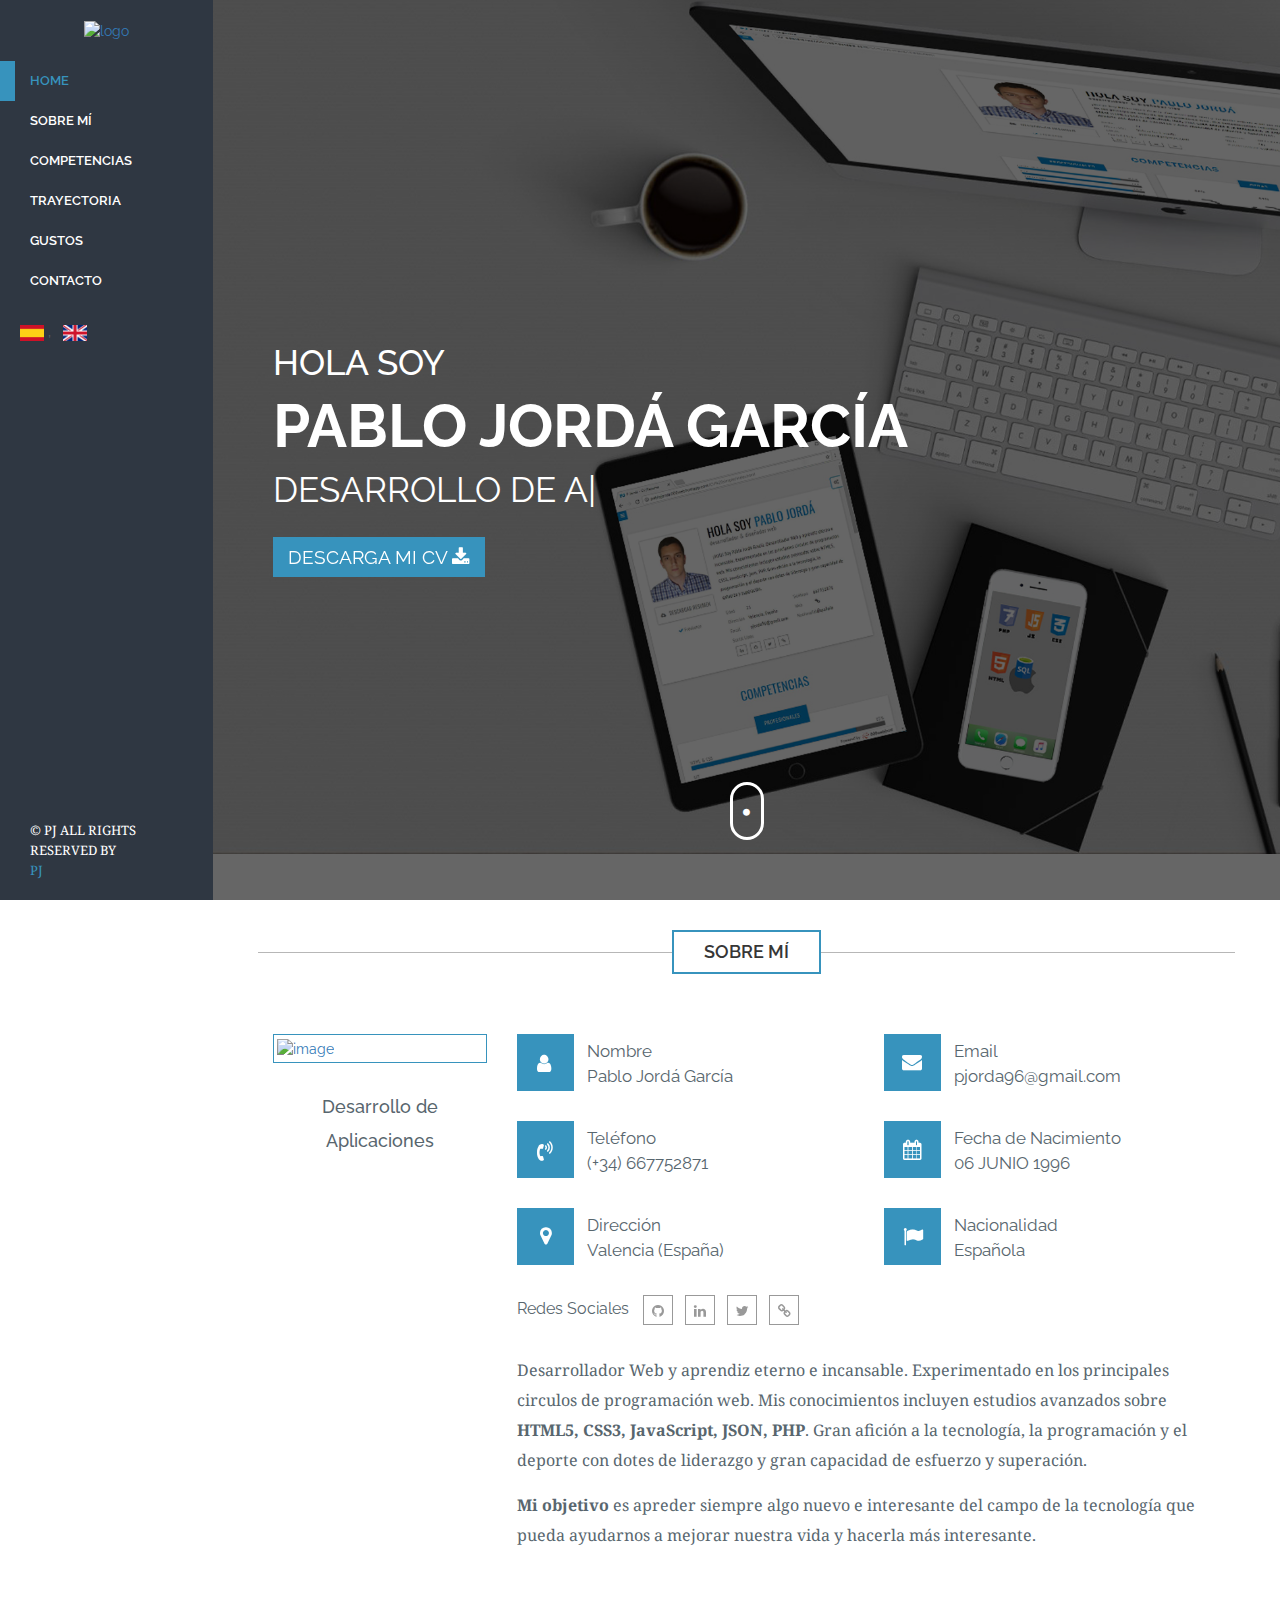
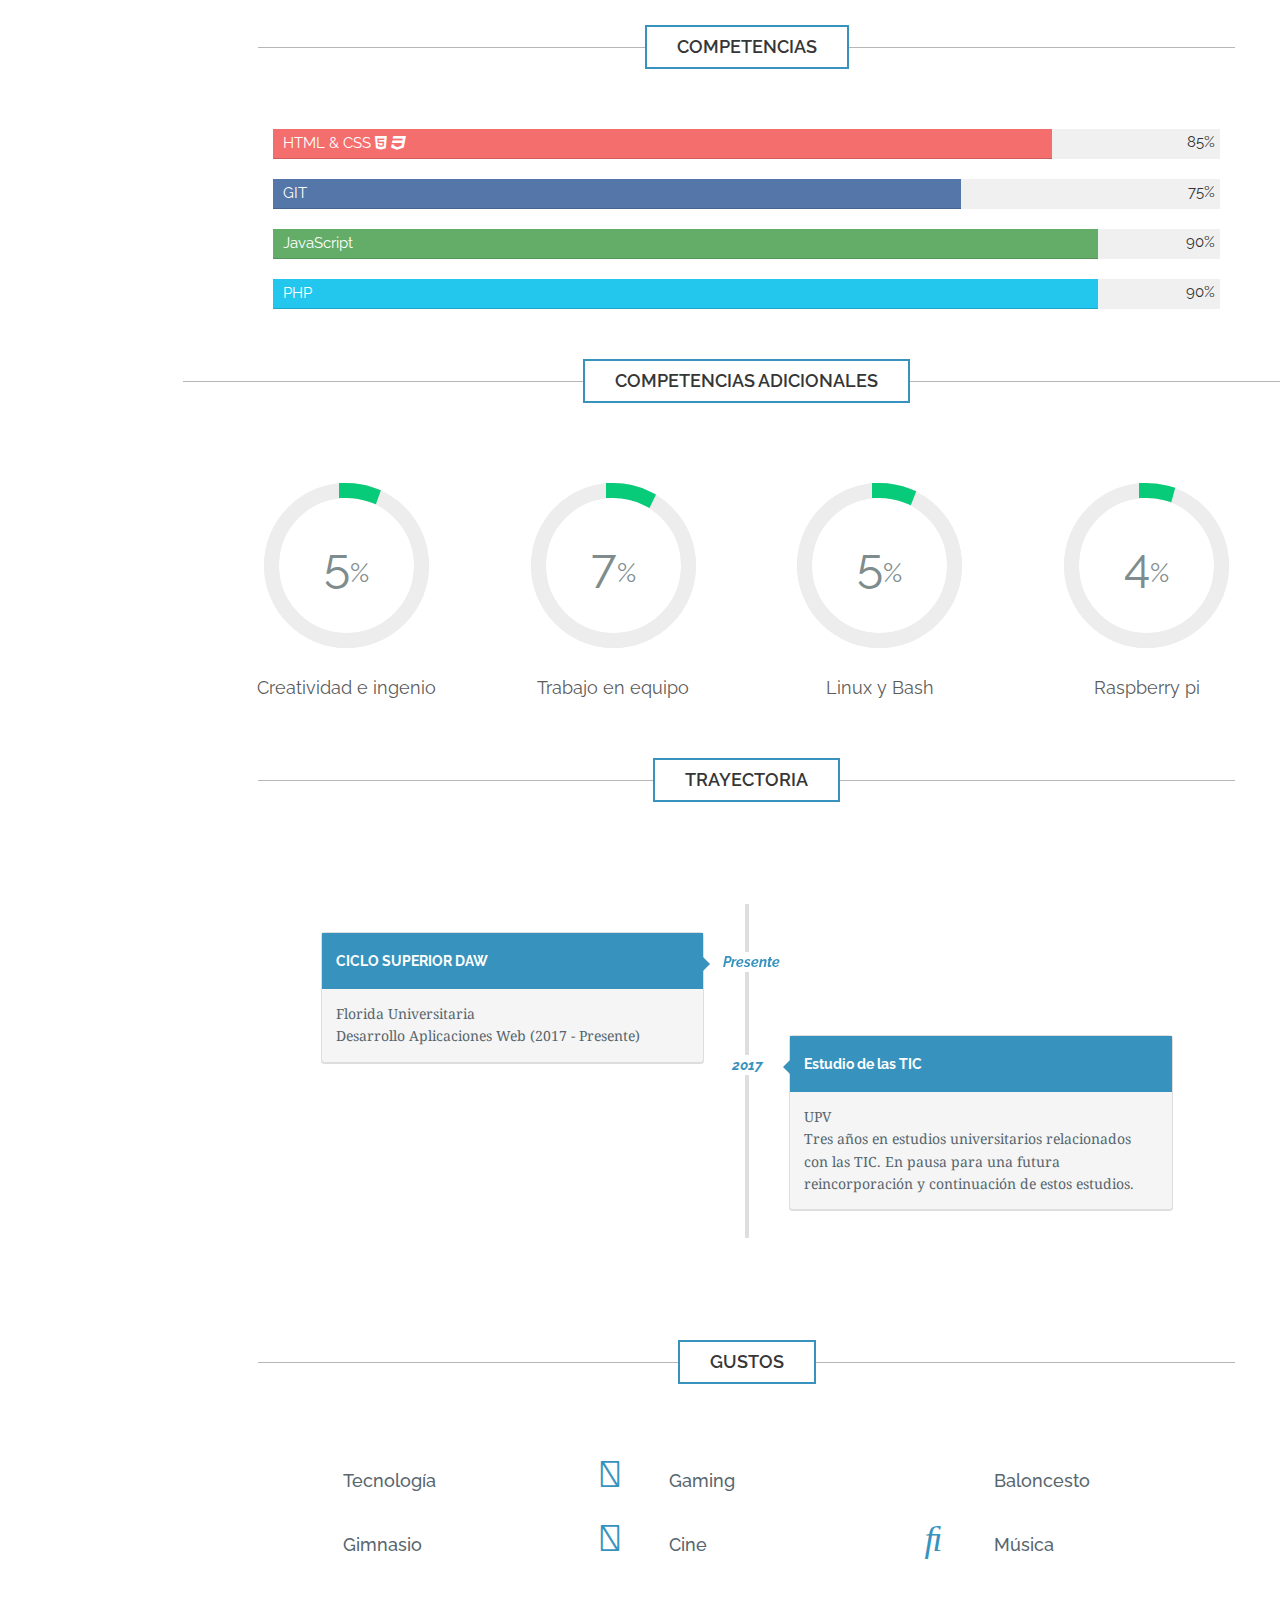
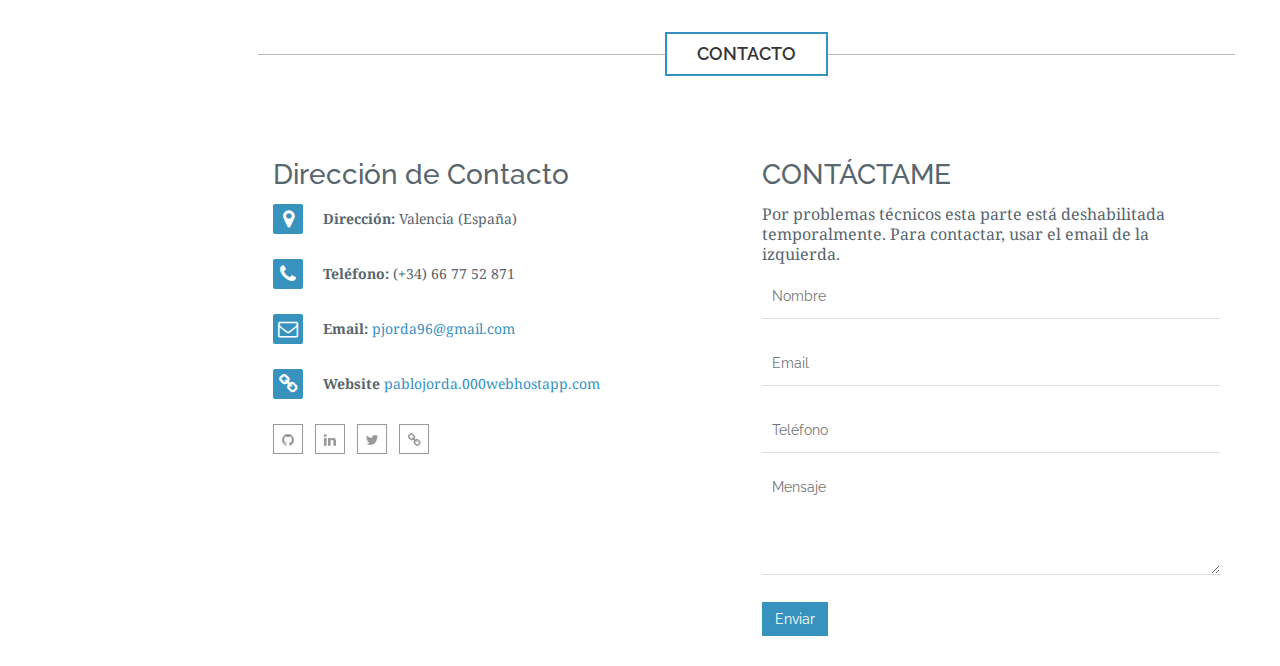
==== CV profesional/index.html @ ed701990 "terminado" ====
<!DOCTYPE html>
<html lang="es">
    <head>
        <meta charset="utf-8">
        <meta http-equiv="X-UA-Compatible" content="IE=edge">
        <meta name="viewport" content="width=device-width, initial-scale=1, maximum-scale=1">
        <link rel="icon" href="assets/images/favicon.png">

        <!-- SEO
          ================================================== -->
        <title>Pablo - Personal CV</title>
        <meta name="author" content="Pablo Jordá <pjorda96@gmail.com>" />
        <meta name="description" content="Curriculum Vitae de Pablo Jordá García, estudiante de Desarrollo de Aplicaciones Web y Multiplataforma en la Universidad Florida e Ingeniería Informática de la UPV.">

        <!-- CSS Files
          ================================================== -->
        <link href="assets/css/bootstrap.min.css" rel="stylesheet">
        <link href="assets/css/font-awesome.min.css" rel="stylesheet">
        <link href="assets/css/animate.css" rel="stylesheet">
        <link href="assets/css/owl.carousel.css" rel="stylesheet">
        <link href="assets/css/fancybox/jquery.fancybox.css" rel="stylesheet">
        <link href="assets/css/style.css" rel="stylesheet">
        <link href="assets/css/responsive.css" rel="stylesheet">
        <link rel="stylesheet" href="assets/css/colors/main.css" id="colors">
        <link rel="stylesheet" href="https://use.fontawesome.com/releases/v5.0.9/css/all.css" integrity="sha384-5SOiIsAziJl6AWe0HWRKTXlfcSHKmYV4RBF18PPJ173Kzn7jzMyFuTtk8JA7QQG1" crossorigin="anonymous">

    </head>

    <body>
        <div class="responsive-menu"><a href="index.html"> <b>PABLO</b></a> <a id="menu-icon" class="but" href="#"><span class="ti-menu"><img src="assets/images/menu.png" alt="image"></span> </a></div>

        <div class="container-fluid">
            <div class="row">
                <!-- START LEFT SIDE -->
                <div class="col-sm-3 col-md-2 sidebar">
                    <div class="logo">
                        <a href="index.html"><img src="assets/images/icono.png" alt="logo"></a>
                    </div>
                    <ul class="nav nav-sidebar" id="navbar">
                        <li class="active"><a href="#home" class="page-scroll">Home <span class="sr-only">(current)</span></a></li>
                        <li><a href="#sobre mí" class="page-scroll">Sobre Mí</a></li>
                        <li><a href="#competencias" class="page-scroll">Competencias</a></li>
                        <li><a href="#trayectoria" class="page-scroll">Trayectoria</a></li>
                        <li><a href="#gustos" class="page-scroll">Gustos</a></li>
                        <!--<li><a href="#portfolio" class="page-scroll">Portfolio</a></li>-->
                        <!--<li><a href="#blog" class="page-scroll">Blog</a></li>-->
                        <!--<li><a href="#referencias" class="page-scroll">Referencias</a></li>-->
                        <li><a href="#contacto" class="page-scroll">Contacto</a></li>
                    </ul>
                    <div class="languages">
                      <a href="" class="page-scroll"><img src="assets/images/languajes/spain.png" alt="Español" height="16" width="24"></a>&nbsp, &nbsp;
                      <a href="error.html" class="page-scroll"><img src="assets/images/languajes/uk.png" alt="English" height="16" width="24">
                      <!--<a href="indexEnglish.html" class="page-scroll"><img src="assets/images/languajes/uk.png" alt="English" height="16" width="24">--></a>
                    </div>
                    <div class="copyright">
                        <p>
                            © PJ ALL RIGHTS RESERVED BY <br/>
                            <a href="pablojorda.000000webhostapp.com/">PJ</a>
                        </p>
                    </div>

                </div>
                <!-- END LEFT SIDE -->

                <!-- START CONTENT  -->
                <div class="col-sm-9 col-sm-offset-3 col-md-10 col-md-offset-2 main scroll-page">

                    <!-- START HOME SECTION-->
                    <section id="home" class="home" style="background: url('assets/images/wbg1921.jpg');">
                        <div class="home-overlay"></div>
                        <div class="home-content" id="scroll-down">
                            <div class="home-intro">
                                <h2>HOLA SOY</h2>
                                <h1>PABLO JORDÁ GARCÍA</h1>
                                <div class="type-wrap">
                                    <div id="typed-strings">
                                        <span>DESARROLLO DE APLICACIONES</span>
                                        <span>WEB</span>
                                        <span>MULTIPLATAFORMA</span>
                                        <span>BASES DE DATOS</span>
                                    </div>
                                    <span id="typed" style="white-space:pre;"></span>
                                </div>
                                <a href="../CV.pdf" class="download-link hvr-shutter-out-horizontal" onclick="Materialize.toast('Resume Download Successfully', 4000, 'rounded')" data-position="left" data-delay="50" href="../CV.pdf" target="_blank">DESCARGA MI CV <i class="fa fa-download"></i></a>
                            </div>
                            <a class="scroll-down page-scroll" title="Scroll Down" href="#about"><i class="fa fa-circle" aria-hidden="true"></i></a>
                        </div>
                    </section>
                    <!-- START HOME SECTION-->


                    <!-- START ABOUT SECTION-->
                    <section id="about" class="section wow fadeInUpBig">
                        <div class="container-section">
                            <div class="row">
                                <div class="section-title">
                                    <h4>SOBRE MÍ</h4>
                                </div>
                            </div>
                            <div class="row">
                                <div class="col-sm-3 profile-pic">
                                    <a class="profile-img" href="index.html"><img src="assets/images/pablo.jpg" alt="image"></a>
                                    <h3 class="info-position">Desarrollo de Aplicaciones</h3>
                                </div>
                                <div class="col-sm-9">
                                    <div class="about-info row">
                                        <div class="col-sm-6 info-block wow fadeInRight">
                                            <div class="info-icon hvr-trim"> <i class="fa fa-user" aria-hidden="true"></i></div>
                                            <div class="info-text">
                                                <span>Nombre</span>
                                                Pablo Jordá García
                                            </div>
                                        </div>

                                        <div class="col-sm-6 info-block wow fadeInRight">
                                            <div class="info-icon hvr-trim"> <i class="fa fa-envelope" aria-hidden="true"></i></div>
                                            <div class="info-text">
                                                <span>Email</span>
                                                pjorda96@gmail.com
                                            </div>
                                        </div>

                                        <div class="col-sm-6 info-block wow fadeInRight">
                                            <div class="info-icon hvr-trim"><i class="fa fa-volume-control-phone" aria-hidden="true"></i></div>
                                            <div class="info-text">
                                                <span>Teléfono</span>
                                                (+34) 667752871
                                            </div>
                                        </div>

                                        <div class="col-sm-6 info-block wow fadeInRight">
                                            <div class="info-icon hvr-trim"> <i class="fa fa-calendar" aria-hidden="true"></i></div>
                                            <div class="info-text">
                                                <span>Fecha de Nacimiento</span>
                                                06 JUNIO 1996
                                            </div>
                                        </div>

                                        <div class="col-sm-6 info-block wow fadeInRight">
                                            <div class="info-icon hvr-trim"><i class="fa fa-map-marker" aria-hidden="true"></i> </div>
                                            <div class="info-text">
                                                <span>Dirección</span>
                                                Valencia (España)
                                            </div>
                                        </div>

                                        <div class="col-sm-6 info-block wow fadeInRight">
                                            <div class="info-icon hvr-trim"> <i class="fa fa-flag" aria-hidden="true"></i></div>
                                            <div class="info-text">
                                                <span>Nacionalidad</span>
                                                Española
                                            </div>
                                        </div>

                                        <div class="col-sm-12 social-profiles">
                                            <span>Redes Sociales </span>
                                            <a class="hvr-pulse-grow facebook" href="https://github.com/Pjorda96" title="Github" target="_blank"><i class="fa fa-github" aria-hidden="true" target="_blank"></i></i></a>
                                            <a class="hvr-pulse-grow linkedin" href="https://www.linkedin.com/in/pablo-jordá-garcía-7a9a0115b" title="Linkedin" target="_blank"><i class="fa fa-linkedin" aria-hidden="true" target="_blank"></i></a>
                                            <a class="hvr-pulse-grow twitter" href="https://twitter.com/pjorda96" title="Twitter" target="_blank"><i class="fa fa-twitter" aria-hidden="true" target="_blank"></i></a>
                                            <a class="hvr-pulse-grow twitter" href="http://pablojorda.000webhostapp.com" title="Web" target="_blank"><i class="fa fa-link" aria-hidden="true" target="_blank"></i></a>
                                        </div>

                                        <div class="col-sm-12 about-content">
                                            <p>
                                              Desarrollador Web y aprendiz eterno e incansable.
                                              Experimentado en los principales circulos de programación web.
                                              Mis conocimientos incluyen estudios avanzados sobre <b>HTML5, CSS3, JavaScript, JSON,
                                              PHP</b>. Gran afición a la tecnología, la programación y el deporte con dotes de liderazgo
                                              y gran capacidad de esfuerzo y superación.
                                            </p>
                                            <p>
                                                <b> Mi objetivo</b> es apreder siempre algo nuevo e interesante del campo de la tecnología
                                                que pueda ayudarnos a mejorar nuestra vida y hacerla más interesante.
                                            </p>

                                        </div>
                                    </div>
                                </div>
                            </div>

                        </div>
                    </section>
                    <!-- END ABOUT SECTION-->


                    <!-- START SKILLS SECTION-->
                    <section id="competencias" class="section wow fadeInUp">
                        <div class="container-section">
                            <div class="row">
                                <div class="section-title">
                                    <h4>Competencias</h4>
                                </div>
                            </div>

                            <div class="row">
                                <div class="col-sm-12 skill">

                                    <div class="progress">
                                        <div class="lead"> HTML &amp; CSS <i class="fa fa-html5" aria-hidden="true"></i>&nbsp;<i class="fa fa-css3" aria-hidden="true"></i></div>
                                        <div class="progress-bar wow fadeInLeft" data-progress="85%" style="width: 85%;" data-wow-duration="1.5s" data-wow-delay="1.2s"> <span>85%</span></div>
                                    </div>
                                    <div class="progress">
                                        <div class="lead"> GIT <i class="fas fa-code-branch" aria-hidden="true"></i></div>
                                        <div class="progress-bar wow fadeInLeft" data-progress="75%" style="width: 75%;" data-wow-duration="1.5s" data-wow-delay="1.2s"> <span>75%</span></div>
                                    </div>
                                    <div class="progress">
                                        <div class="lead"> JavaScript <i class="fab fa-js" aria-hidden="true"></i></div>
                                        <div class="progress-bar wow fadeInLeft" data-progress="90%" style="width: 90%;" data-wow-duration="1.5s" data-wow-delay="1.2s"><span>90%</span> </div>
                                    </div>
                                    <div class="progress">
                                        <div class="lead"> PHP <i class="fab fa-php" aria-hidden="true"></i></div>
                                        <div class="progress-bar wow fadeInLeft" data-progress="90%" style="width: 90%;" data-wow-duration="1.5s" data-wow-delay="1.2s"><span>90%</span> </div>
                                    </div>
                                </div>

                                <!--<div class="col-sm-6 skill">
                                    <h2>Alemán</h2>

                                    <div class="progress">
                                        <div class="lead"> Comprensión </div>
                                        <div class="progress-bar wow fadeInLeft" data-progress="50%" style="width: 50%;" data-wow-duration="1.5s" data-wow-delay="1.2s"> <span>B1</span></div>
                                    </div>
                                    <div class="progress">
                                        <div class="lead"> Destreza Oral </div>
                                        <div class="progress-bar wow fadeInLeft" data-progress="50%" style="width: 50%;" data-wow-duration="1.5s" data-wow-delay="1.2s"> <span>B1</span></div>
                                    </div>
                                    <div class="progress">
                                        <div class="lead"> Expresión Escrita </div>
                                        <div class="progress-bar wow fadeInLeft" data-progress="50%" style="width: 50%;" data-wow-duration="1.5s" data-wow-delay="1.2s"><span>B1</span> </div>
                                    </div>
                                    <!--<div class="progress">
                                        <div class="lead"> <i class="fa fa-server" aria-hidden="true"></i> Server Administration </div>
                                        <div class="progress-bar wow fadeInLeft" data-progress="50%" style="width: 50%;" data-wow-duration="1.5s" data-wow-delay="1.2s"><span>B1</span> </div>
                                    </div>-->
                                </div>
                            </div>

                            <div class="row skill-language">

                              <div class="row">
                                  <div class="section-title">
                                      <h4>COMPETENCIAS ADICIONALES</h4>
                                  </div>
                              </div>

                              <div class="col-sm-12">
                                  <div class="skills wow fadeInUp">
                                      <div class="col-md-3">
                                          <div class="percentage easyPieChart" data-percent="80" data-delay="100"><span>80</span>%<canvas width="165" height="165"></canvas></div>
                                          <small>Creatividad e ingenio</small>
                                      </div>
                                      <div class="col-md-3">
                                          <div class="percentage easyPieChart" data-percent="85"><span>85</span>%<canvas width="165" height="165"></canvas></div>
                                          <small>Trabajo en equipo</small>
                                      </div>
                                      <div class="col-md-3">
                                          <div class="percentage easyPieChart" data-percent="70"><span>70</span>%<canvas width="165" height="165"></canvas></div>
                                          <small>Linux y Bash</small>
                                      </div>
                                      <div class="col-md-3">
                                          <div class="percentage easyPieChart" data-percent="50"><span>50</span>%<canvas width="165" height="165"></canvas></div>
                                          <small>Raspberry pi</small>
                                      </div>
                                  </div>
                              </div>
                        </div>
                    </section>
                    <!-- END SKILLS SECTION-->


                    <!-- START RESUMES SECTION-->
                    <section id="trayectoria" class="section wow fadeInUp">
                        <div class="container-section">
                            <div class="row">
                                <div class="section-title">
                                    <h4>TRAYECTORIA</h4>
                                </div>
                            </div>
                            <div class="resume-section education">
                                <div class="timeline-container">
                                    <!--<div class="timeline-block wow fadeInLeft">
                                        <div class="timeline-img" data-anim-effect="zoomIn">
                                            <i>2020</i>
                                        </div>

                                        <div class="timeline-content" data-anim-effect="fadeInLeft">
                                            <h2> CICLO SUPERIOR DAM</h2>
                                            <p>Florida Universitaria</br> Desarrollo Aplicaciones Multiplataforma (2019 - 2020)</p>
                                        </div>
                                    </div>-->

                                    <!--<div class="timeline-block wow fadeInLeft">
                                        <div class="timeline-img" data-anim-effect="zoomIn">
                                            <i>2019</i>
                                        </div>

                                        <div class="timeline-content" data-anim-effect="fadeInLeft">
                                            <h2> CICLO SUPERIOR DAW</h2>
                                            <p>Florida Universitaria</br> Desarrollo Aplicaciones Web (2017 - 2019)</p>
                                        </div>
                                    </div>-->

                                    <div class="timeline-block wow fadeInLeft">
                                        <div class="timeline-img" data-anim-effect="zoomIn">
                                            <i>Presente</i>
                                        </div>

                                        <div class="timeline-content" data-anim-effect="fadeInLeft">
                                            <h2> CICLO SUPERIOR DAW</h2>
                                            <p>Florida Universitaria</br> Desarrollo Aplicaciones Web (2017 - Presente)</p>
                                        </div>
                                    </div>

                                    <div class="timeline-block wow fadeInLeft">
                                        <div class="timeline-img" data-anim-effect="zoomIn" data-anim-delay="200">
                                            <i>2017</i>
                                        </div>

                                        <div class="timeline-content" data-anim-effect="fadeInLeft" data-anim-delay="200">
                                            <h2>Estudio de las TIC</h2>
                                            <p>UPV</br> Tres años en estudios universitarios relacionados con las TIC. En pausa para una futura reincorporación y continuación de estos estudios.</p>
                                        </div>
                                    </div>
                                </div>
                            </div>
                        </div>
                    </section>
                    <!-- END RESUMES SECTION-->

                    <!-- START GUSTOS SECTION-->
                    <section id="gustos" class="section wow fadeInUp">
                        <div class="container-section">
                            <div class="row">
                                <div class="section-title">
                                    <h4>GUSTOS</h4>
                                </div>
                            </div>
                            <div class="row">
                                <div class="col-md-4 col-sm-4 wow flipInX" data-delay="100">
                                    <div class="service-box">
                                        <div><span class="service-icon pull-left"><i class="fas fa-microchip"></i></span></div>
                                        <div class="service-box-content">
                                            <h3>Tecnología</h3>
                                        </div>
                                    </div>
                                </div><!--/ End first service -->
                                <div class="col-md-4 col-sm-4 wow flipInY" data-delay="100">
                                    <div class="service-box">
                                        <div><span class="service-icon pull-left"><i class="fas fa-gamepad"></i></span></div>
                                        <div class="service-box-content">
                                            <h3>Gaming</h3>
                                        </div>
                                    </div>
                                </div><!--/ End 2nd service -->
                                <div class="col-md-4 col-sm-4 wow flipInX" data-delay="100">
                                    <div class="service-box">
                                        <div><span class="service-icon pull-left"><i class="fas fa-basketball-ball"></i></span></div>
                                        <div class="service-box-content">
                                            <h3>Baloncesto</h3>
                                        </div>
                                    </div>
                                </div><!--/ End 3rd service -->
                            </div><!--/ service box row end -->


                            <div class="row">
                              <div class="col-md-4 col-sm-4 wow flipInX" data-delay="100">
                                  <div class="service-box">
                                      <div><span class="service-icon pull-left"><i class="fas fa-basketball-ball"></i></span></div>
                                      <div class="service-box-content">
                                          <h3>Gimnasio</h3>
                                      </div>
                                  </div>
                              </div><!--/ End first service -->
                              <div class="col-md-4 col-sm-4 wow flipInY" data-delay="100">
                                  <div class="service-box">
                                      <div><span class="service-icon pull-left"><i class="fas fa-film"></i></span></div>
                                      <div class="service-box-content">
                                          <h3>Cine</h3>
                                      </div>
                                  </div>
                              </div><!--/ End 2nd service -->
                              <div class="col-md-4 col-sm-4 wow flipInX" data-delay="100">
                                  <div class="service-box">
                                      <div><span class="service-icon pull-left"><i class="fas fa-music"></i></span></div>
                                      <div class="service-box-content">
                                          <h3>Música</h3>
                                      </div>
                                  </div>
                              </div><!--/ End 3rd service -->
                            </div><!--/ service box row end -->
                        </div>
                    </section>
                    <!-- END RESUMES SECTION-->


                    <!-- START PORTFOLIO SECTION-->
                    <!-- PROXIMAMENTE
                    <section id="portfolio" class="section wow fadeInUp">
                        <div class="container-section">
                            <div class="row">
                                <div class="section-title">
                                    <h4>Portfolio</h4>
                                </div>
                            </div>
                            <div class="toolbar mb2 mt2">
                                <button class="btn fil-cat" data-rel="all">All</button>
                                <button class="btn fil-cat" data-rel="web">Websites</button>
                                <button class="btn fil-cat" data-rel="flyers">Flyers</button>
                                <button class="btn fil-cat" data-rel="bcards">Business Cards</button>
                            </div>

                            <div style="clear:both;"></div>
                            <div id="portfolio-page">
                                <div class="tile scale-anm web all">
                                    <a href="single-portfolio.html"> <img src="assets/images/portfolio/1.jpg" alt="image" /></a>
                                </div>
                                <div class="tile scale-anm bcards all">
                                    <a href="single-portfolio.html"> <img src="assets/images/portfolio/2.jpg" alt="image" /></a>
                                </div>
                                <div class="tile scale-anm web all">
                                    <a href="single-portfolio.html"> <img src="assets/images/portfolio/3.jpg" alt="image" /></a>
                                </div>
                                <div class="tile scale-anm web all">
                                    <a href="single-portfolio.html"> <img src="assets/images/portfolio/4.jpg" alt="image" /></a>
                                </div>
                                <div class="tile scale-anm flyers all">
                                    <a href="single-portfolio.html"> <img src="assets/images/portfolio/5.jpg" alt="image" /></a>
                                </div>
                                <div class="tile scale-anm bcards all">
                                    <a href="single-portfolio.html"> <img src="assets/images/portfolio/6.jpg" alt="image" /></a>
                                </div>
                                <div class="tile scale-anm flyers all">
                                    <a href="single-portfolio.html"> <img src="assets/images/portfolio/7.jpg" alt="image" /></a>
                                </div>
                                <div class="tile scale-anm flyers all">
                                    <a href="single-portfolio.html"> <img src="assets/images/portfolio/8.jpg" alt="image" /></a>
                                </div>
                                <div class="tile scale-anm web all">
                                    <a href="single-portfolio.html"> <img src="assets/images/portfolio/9.jpg" alt="image" /></a>
                                </div>
                                <div class="tile scale-anm flyers all">
                                    <a href="single-portfolio.html"> <img src="assets/images/portfolio/10.jpg" alt="image" /></a>
                                </div>
                                <div class="tile scale-anm web all">
                                    <a href="single-portfolio.html"> <img src="assets/images/portfolio/11.jpg" alt="image" /></a>
                                </div>
                                <div class="tile scale-anm bcards all">
                                    <a href="single-portfolio.html"> <img src="assets/images/portfolio/12.jpg" alt="image" /></a>
                                </div>
                                <div class="tile scale-anm web all">
                                    <a href="single-portfolio.html"> <img src="assets/images/portfolio/13.jpg" alt="image" /></a>
                                </div>
                                <div class="tile scale-anm bcards all">
                                    <a href="single-portfolio.html"> <img src="assets/images/portfolio/14.jpg" alt="image" /></a>
                                </div>
                                <div class="tile scale-anm web all">
                                    <a href="single-portfolio.html"> <img src="assets/images/portfolio/15.jpg" alt="image" /></a>
                                </div>
                                <div class="tile scale-anm web all">
                                    <a href="single-portfolio.html"> <img src="assets/images/portfolio/16.jpg" alt="image" /></a>
                                </div>
                                <div class="tile scale-anm bcards all">
                                    <a href="single-portfolio.html"> <img src="assets/images/portfolio/17.jpg" alt="image" /></a>
                                </div>
                            </div>

                            <div style="clear:both;"></div>
                        </div>
                    </section>
                    <!-- END PORTFOLIO SECTION--
                    -->

                    <!-- START BLOG SECTION-->
                    <!-- PROXIMAMENTE
                    <section id="blog" class="section wow fadeInUp">
                        <div class="container-section">
                            <div class="row">
                                <div class="section-title">
                                    <h4>Latest From Blog </h4>
                                    <p class="desc-title">All Articles <a href="blog.html">Here</a></p>
                                </div>
                            </div>
                            <div class="row">
                                <div class="latest-blog">
                                    <!-- single-latest-blog start --
                                    <div class="col-lg-4 col-md-6 col-sm-12">
                                        <div class="home-post">
                                            <div class="post-img">
                                                <a href="single-post.html"><img src="assets/images/blog/1.jpg" alt="image"></a>
                                            </div>
                                            <div class="post-content">
                                                <a class="post-title" href="single-post.html">Blog image post layout</a>
                                                <p>
                                                    Donec vitae hendrerit arcu, sit amet faucibus nisl. Cras pretium arcu ex. Aenean posuere libero eu augue condimentum rhoncus. Praesent                                        <br>
                                                </p>
                                            </div>
                                            <div class="post-footer single-post">
                                                <a href="#"><i class="fa fa-user" aria-hidden="true"></i> Marwa</a>
                                                <a href="#"><i class="fa fa-tags" aria-hidden="true"></i> Web Deign </a>
                                                <a href="#"><i class="fa fa-comments-o" aria-hidden="true"></i> 14</a>
                                            </div>
                                        </div>
                                    </div>
                                    <!-- single-latest-blog end --
                                    <!-- single-latest-blog start --
                                    <div class="col-lg-4 col-md-6 col-sm-12">
                                        <div class="home-post">
                                            <div class="post-img">
                                                <a href="single-post.html"><img src="assets/images/blog/2.jpg" alt="image"></a>
                                            </div>
                                            <div class="post-content">
                                                <a class="post-title" href="single-post.html">Blog image post layout</a>
                                                <p>
                                                    Donec vitae hendrerit arcu, sit amet faucibus nisl. Cras pretium arcu ex. Aenean posuere libero eu augue condimentum rhoncus. Praesent                                        <br>
                                                </p>
                                            </div>
                                            <div class="post-footer single-post">
                                                <a href="#"><i class="fa fa-user" aria-hidden="true"></i> Marwa</a>
                                                <a href="#"><i class="fa fa-tags" aria-hidden="true"></i> Web Deign </a>
                                                <a href="#"><i class="fa fa-comments-o" aria-hidden="true"></i> 14</a>
                                            </div>
                                        </div>
                                    </div>
                                    <!-- single-latest-blog end --
                                    <!-- single-latest-blog start --
                                    <div class="col-lg-4 col-md-6 col-sm-12">
                                        <div class="home-post">
                                            <div class="post-img">
                                                <a href="single-post.html"><img src="assets/images/blog/3.jpg" alt="image"></a>
                                            </div>
                                            <div class="post-content">
                                                <a class="post-title" href="single-post.html">Blog image post layout</a>
                                                <p>
                                                    Donec vitae hendrerit arcu, sit amet faucibus nisl. Cras pretium arcu ex. Aenean posuere libero eu augue condimentum rhoncus. Praesent                                        <br>
                                                </p>
                                            </div>
                                            <div class="post-footer single-post">
                                                <a href="#"><i class="fa fa-user" aria-hidden="true"></i> Marwa</a>
                                                <a href="#"><i class="fa fa-tags" aria-hidden="true"></i> Web Deign </a>
                                                <a href="#"><i class="fa fa-comments-o" aria-hidden="true"></i> 14</a>
                                            </div>
                                        </div>
                                    </div>
                                    <!-- single-latest-blog end --

                                </div>
                            </div>
                        </div>
                    </section>
                    <!-- END BLOG SECTION--
                    -->

                    <!-- START Testimonials SECTION-->
                    <!-- PROXIMAMENTE
                    <section id="referencias" class="section wow fadeInUp">
                        <div class="container-section">
                            <div class="row">
                                <div class="section-title">
                                    <h4>REFERENCIAS </h4>
                                </div>
                            </div>

                            <div class="row">
                                <div class="col-md-4 col-sm-6 wow fadeInUp">
                                    <div class="testo">
                                        <img src="assets/images/clients/1.png" alt="someone">
                                        <h4>Johne Smith</h4>
                                        <h5>CEO / Google Inc.</h5>
                                        <p>Are you considering buying a compatible inkjet cartridge for your printer? There are many reputed companies like Canon, others may experience gambling as an addictive.</p>

                                    </div>
                                </div>
                                <div class="col-md-4 col-sm-6 wow fadeInUp">
                                    <div class="testo">
                                        <img src="assets/images/clients/2.png" alt="someone">
                                        <h4>Salrah Albert</h4>
                                        <h5>CEO / Maronia Inc.</h5>
                                        <p>Sports betting While most people enjoy casino gambling, lottery and bingo playing for the fun and excitement it provides, others may experience gambling as an addictive.</p>

                                    </div>
                                </div>
                                <div class="col-md-4 col-sm-6 wow fadeInUp">
                                    <div class="testo">
                                        <img src="assets/images/clients/3.png" alt="someone">
                                        <h4>Weil Smith</h4>
                                        <h5>CEO / Moraco Inc.</h5>
                                        <p>She is a great and hardworking guy. I am so proud of i have him as my assistant. He helped me so much. Also i am so proud of i have him as my assistant, she helped me so much.</p>

                                    </div>
                                </div>
                                <div class="col-md-4 col-sm-6 wow fadeInUp">
                                    <div class="testo">
                                        <img src="assets/images/clients/4.png" alt="someone">
                                        <h4>Weil Smith</h4>
                                        <h5>CEO / Moraco Inc.</h5>
                                        <p>Could choose a main reason for rating so i just blindly picked Flexibility.This tool is amazing and worth 10 times what he asks for it. My business is running largely due to this great tool so much.</p>

                                    </div>
                                </div>
                                <div class="col-md-4 col-sm-6 wow fadeInUp">
                                    <div class="testo">
                                        <img src="assets/images/clients/5.png" alt="someone">
                                        <h4>Melody Jones</h4>
                                        <h5>CEO / Freeancer</h5>
                                        <p>was a great co-worker and a friend. I would't be where i am without his support, Best Support ever, Totally recommending buying the script, she helped me so much we thank you very.</p>

                                    </div>
                                </div>
                                <div class="col-md-4 col-sm-6 wow fadeInUp">
                                    <div class="testo">
                                        <img src="assets/images/clients/2.png" alt="someone">
                                        <h4>Mark Zukerberg</h4>
                                        <h5>CEO / Facebook Inc.</h5>
                                        <p>Are you considering buying a compatible inkjet cartridge for your printer? There are many reputed companies like Canon, others may experience gambling as an addictive Thanks and keep up the great.</p>

                                    </div>
                                </div>
                            </div>
                        </div>
                    </section>
                    <!-- END Testimonials SECTION--
                    -->
                    <!-- START CONTACT SECTION-->
                    <section id="contacto" class="section wow fadeInUp">
                        <div class="container-section">
                            <div class="row">
                                <div class="section-title">
                                    <h4>CONTACTO </h4>
                                </div>
                            </div>
                            <div class="row">
                                <div class="col-lg-6 col-md-6 col-sm-12">
                                    <h2>Dirección de Contacto</h2>
                                    <div class="contact-block wow fadeInLeft">
                                        <i class="fa fa-map-marker" aria-hidden="true"></i>
                                        <p><b>Dirección: </b> Valencia (España) </p>
                                    </div>
                                    <div class="contact-block wow fadeInLeft">
                                        <i class="fa fa-phone" aria-hidden="true"></i>
                                        <p><b>Teléfono: </b> (+34) 66 77 52 871</p>
                                    </div>
                                    <div class="contact-block wow fadeInLeft">
                                        <i class="fa fa-envelope-o" aria-hidden="true"></i>
                                        <p><b>Email: </b> <a href="mailto: pjorda96@gmail.com">pjorda96@gmail.com</a></p>
                                    </div>
                                    <div class="contact-block wow fadeInLeft">
                                        <i class="fa fa-link" aria-hidden="true"></i>
                                        <p><b>Website </b> <a href="pablojorda.000webhostapp.com">pablojorda.000webhostapp.com</a></p>
                                    </div>

                                    <div class="contact-block wow fadeInLeft">
                                        <div class="social-profiles">
                                            <a class="hvr-pulse-grow github" href="https://github.com/Pjorda96" target="_blank"><i class="fa fa-github" aria-hidden="true"></i></a>
                                            <a class="hvr-pulse-grow linkedin" href="https://www.linkedin.com/in/pablo-jordá-garcía-7a9a0115b" target="_blank"><i class="fa fa-linkedin" aria-hidden="true"></i></a>
                                            <a class="hvr-pulse-grow twitter" href="https://twitter.com/pjorda96" target="_blank"><i class="fa fa-twitter" aria-hidden="true"></i></a>
                                            <a class="hvr-pulse-grow twitter" href="http://pablojorda.000webhostapp.com" target="_blank"><i class="fa fa-link" aria-hidden="true"></i></a>
                                        </div>
                                    </div>
                                </div>
                                <div class="col-lg-6 col-md-6 col-sm-12">
                                    <h2>CONTÁCTAME</h2>
                                    <div id="show_contact_msg"></div>
                                    <p>Por problemas técnicos esta parte está deshabilitada temporalmente. Para contactar, usar el email de la izquierda.</p>
                                    <form method="post" id="contact_form" action="contact.php">
                                        <input type="text" name="nombre" id="nombre" placeholder="Nombre" class="wow fadeInRight">
                                        <input type="text" name="email" id="email" placeholder="Email" class="wow fadeInRight">
                                        <input type="text" name="teléfono" id="telefono" placeholder="Teléfono" class="wow fadeInRight">
                                        <textarea name="message" id="text" placeholder="Mensaje" class="wow fadeInRight"></textarea>
                                        <button class="btn btn-primary wow fadeInRight" type="submit" value="Enviar">Enviar</button>
                                    </form>
                                </div>
                            </div>
                        </div>
                    </section>
                    <!-- END CONTACT SECTION-->
                </div>
                <!-- END CONTENT  -->
            </div>
        </div>
        <a href="#" class="goto-top"><span class="fa fa-arrow-up"></span></a>
        <!-- Javascript Files
            ================================================== -->
        <script src="assets/js/jquery.min.js"></script>
        <script src="assets/js/bootstrap.min.js"></script>
        <script src="assets/js/typed.js"></script>
        <script src="assets/js/jquery.easy-pie-chart.js"></script>
        <script src="assets/js/owl.carousel.min.js"></script>
        <script src="assets/js/wow.js"></script>
        <script src="assets/js/fancybox/jquery.fancybox.pack.js"></script>
        <script src="assets/js/jquery.isotope.js"></script>
        <script src="assets/js/materialize.min.js"></script>
        <script src="https://maps.googleapis.com/maps/api/js?key=AIzaSyBkdsK7PWcojsO-o_q2tmFOLBfPGL8k8Vg"></script>
        <script type="text/javascript" src="assets/js/gmap3.js"></script>
        <script src="assets/js/script.js"></script>
        <script src="https://use.fontawesome.com/648c97469d.js"></script>

    </body>
</html>
---- CV profesional/assets/css/style.css ----
/* ============================================================

Template Name: MORACO - Personal Vcard Resume HTML Template
Author: Marwa El-Manawy -- http://elmanawy.info
Description: MORACO - Personal Vcard Resume HTML Template.
Version: 2.0

===============================================================
*/

/*************************
       Google Fonts
*************************/
@import url(https://fonts.googleapis.com/css?family=Raleway:400,100,300,500,600,700);
@import 'https://fonts.googleapis.com/css?family=Droid+Serif:40,100,300,500,600,700';


/*************************
     Global styles
*************************/
body{
    -ms-overflow-style: -ms-autohiding-scrollbar;
    scrollbar-3dlight-color: #2f3742;
    scrollbar-highlight-color: #2f3742;
    scrollbar-track-color: #2f3742;
    scrollbar-arrow-color: #2f3742;
    scrollbar-shadow-color: #2f3742;
    scrollbar-dark-shadow-color: #2f3742;
    overflow-x: hidden;
}
body, p{
    font-family: 'Raleway', sans-serif;
    font-weight: 400;
    line-height: 20px;
    color: #58666e;
}
::selection {
    color: #ffffff;
    text-shadow: none;
}
p{
    font-size: 16px;
    font-family: 'Droid Serif', serif;
}
h1, h2, h3, h4, h5, h6 {
    font-family: 'Raleway', sans-serif;
}
h1{
    font-size: 36px;
    line-height: 48px;
}
h2{
    font-size: 28px;
    line-height: 38px;
}
h3{
    font-size: 24px;
    line-height: 34px;
}
h4{
    font-size: 18px;
    line-height: 28px;
}
h5{
    font-size: 14px;
    line-height: 24px;
}
a{
    transition: 0.5s ease;
    text-decoration: none;
}
a:focus, a:hover {
    text-decoration: none;
}
ul{
    padding: 0;
    margin: 0;
}
li{
    list-style: none;
}
input, textarea{
    height: 45px;
    border: none;
    border-bottom: 1px solid #ddd;
    background-color: #fff;
    font-size: 14px;
    -webkit-transition: all 0.1s linear;
    -moz-transition: all 0.1s linear;
    transition: all 0.1s linear;
    outline-color: none;
    outline-style: none;
    padding-left: 10px;
    width: 100%;
    margin-bottom: 22px;
}
input:afrer{
    content:"*";
}
textarea{
    height: 100px;
}
input:focus, textarea:focus{
    outline: none;
}
.btn-primary {
    color: #fff;
    border-radius: 0;
}
.btn-primary:hover{
    background-color: #fff;
}
button:focus{
    outline: 0;
}


/*************************
     Scrollbar Page
*************************/
::-webkit-scrollbar {
    width: 5px;
    height: 5px;
}
::-webkit-scrollbar-track-piece  {
    background-color: #2f3742;
}
::-webkit-scrollbar-thumb:vertical {
    height: 30px;
}

/*************************
     Start Loading
*************************/
#loading {
    background-color: #000;
    height: 100%;
    width: 100%;
    position: fixed;
    z-index: 1;
    margin-top: 0px;
    top: 0px;
    left: 0px;
    bottom: 0px;
    overflow: hidden !important;
    right: 0px;
    z-index: 999999;
    text-align: center;
}
#loading img{
    width:700px;
    height: 700px;
    margin: auto;
    vertical-align: middle;
}

/*************************
     Start Sidebar
*************************/
.responsive-menu {
    display: none;
}
.sidebar {
    position: fixed;
    top: 0;
    bottom: 0;
    left: 0;
    z-index: 1000;
    display: block;
    padding: 20px;
    background-color: #2f3742;
    padding-bottom: 200px;
    height: 100%;
}
.nav-sidebar {
    margin-right: -20px;
    margin-bottom: 20px;
    margin-left: -20px;
    max-height: 100%;
    overflow-y: scroll;
    overflow-x: hidden;
    -ms-overflow-style:scroll;
}
.nav-sidebar > li > a {
    padding-right: 20px;
    padding-left: 20px;
}
.logo {
    margin-bottom: 20px;
}
.logo a{
    display: block;
    text-align: center;
    padding: 0 20px;
}
.logo a img{
    width: 100%;
}
.nav-sidebar > li > a {
    font-size: 13px;
    text-transform: uppercase;
    color: #fff;
    font-weight: 600;
    padding: 10px 15px 10px 30px;
    border-right: 0px solid transparent;
}
.nav-sidebar > .active > a, .nav-sidebar > .active > a:focus, .nav-sidebar > .active > a:hover, .nav-sidebar > li > a:hover ,.nav-sidebar > .active > a, .nav-sidebar > .active > a:hover, .nav-sidebar > .active > a:focus{
    background: transparent !important;
}
.languages{

}
.copyright p {
    color: #fff;
    font-size: 13px;
    margin-bottom: 0;
    position: absolute;
    bottom: 0;
    left: 0;
    right: 0;
    padding: 20px 30px;
    background-color: #2f3742;
}
.main{
    padding: 0 !important;
}

/*************************
     COMMON SECTIONS STYLE
*************************/
.section{
    padding: 30px 0;
}
.container-section{
    padding: 0 60px;
}
.section-title{
    margin-bottom: 60px;
    position: relative;
    text-align: center;
}
.section-title:before {
    border-top: 1px solid #b7b7b7;
    content: "";
    left: 0;
    position: absolute;
    right: 0;
    top: 50%;
}
.section-title h4 {
    background: #fff none repeat scroll 0 0;
    color: #363636;
    display: inline-block;
    font-weight: 600;
    line-height: 40px;
    margin: 0;
    padding: 0 30px;
    position: relative;
    text-transform: uppercase;
}
.desc-title {
    color: #888;
    position: absolute;
    display: block;
    text-align: center;
    width: 100%;
    padding: 10px 0;
    font-size: 14px;
}
/*************************
     HOME SECTION
*************************/
.home {
    background-size: cover !important;
    background-repeat: no-repeat;
    background-position: center;
    position: relative;
    height: 100vh;
    width: 100%;
}
.home-overlay{
    background-color: rgba(0,0,0,0.6);
    position: absolute;
    top: 0;
    bottom: 0;
    right: 0;
    left: 0;
    z-index: 0;
}
.home-content {
    display: table;
    width: 100%;
    height: 100%;
    position: relative;
}
.home-intro {
    display: table-cell;
    height: 100%;
    vertical-align: middle;
    padding: 0 60px;
}
.home-intro h1, .home-intro h2, .home-intro span{
    color: #fff;
    text-transform: uppercase;
}
.home-intro h1{
    font-size: 60px;
    font-weight: bold;
}
.home-intro h2, .home-intro span{
    font-size: 35px;
}
.type-wrap {
    margin: 30px 0;
}
.typed-cursor{
    -webkit-animation: blink 0.7s infinite;
    -moz-animation: blink 0.7s infinite;
    -ms-animation: blink 0.7s infinite;
    -o-animation: blink 0.7s infinite;
    animation: blink 0.7s infinite;
}
@-keyframes blink{
    0% { opacity:1; }
    50% { opacity:0; }
    100% { opacity:1; }
}
@-webkit-keyframes blink{
    0% { opacity:1; }
    50% { opacity:0; }
    100% { opacity:1; }
}
@-moz-keyframes blink{
    0% { opacity:1; }
    50% { opacity:0; }
    100% { opacity:1; }
}
@-ms-keyframes blink{
    0% { opacity:1; }
    50% { opacity:0; }
    100% { opacity:1; }
}
@-o-keyframes blink{
    0% { opacity:1; }
    50% { opacity:0; }
    100% { opacity:1; }
}
.hvr-shutter-out-horizontal {
    display: inline-block;
    vertical-align: middle;
    -webkit-transform: translateZ(0);
    transform: translateZ(0);
    box-shadow: 0 0 1px rgba(0, 0, 0, 0);
    -webkit-backface-visibility: hidden;
    backface-visibility: hidden;
    -moz-osx-font-smoothing: grayscale;
    position: relative;
    -webkit-transition-property: color;
    transition-property: color;
    -webkit-transition-duration: 0.3s;
    transition-duration: 0.3s;
    color: #fff;
    padding: 10px 15px;
    font-size: 19px;
}
.hvr-shutter-out-horizontal:before {
    content: "";
    position: absolute;
    z-index: -1;
    top: 0;
    bottom: 0;
    left: 0;
    right: 0;
    background: #fff;
    -webkit-transform: scaleX(0);
    transform: scaleX(0);
    -webkit-transform-origin: 50%;
    transform-origin: 50%;
    -webkit-transition-property: transform;
    transition-property: transform;
    -webkit-transition-duration: 0.3s;
    transition-duration: 0.3s;
    -webkit-transition-timing-function: ease-out;
    transition-timing-function: ease-out;
}
.hvr-shutter-out-horizontal:hover:before, .hvr-shutter-out-horizontal:focus:before, .hvr-shutter-out-horizontal:active:before {
    -webkit-transform: scaleX(1);
    transform: scaleX(1);
}
.scroll-down {
    text-align: center;
    width: 34px;
    height: 58px;
    display: inline-block;
    border-radius: 20px;
    border:3px solid #fff;
    position: absolute;
    left: 50%;
    bottom: 60px;
    margin-left: -17px;
    line-height: 50px;
}
.scroll-down i {
    font-size:8px;
    color:#fff;
    display: inline-block;
    -webkit-animation-name:fadedown;
    -moz-animation-name:fadedown;
    -ms-animation-name:fadedown;
    -o-animation-name:fadedown;
    animation-name:fadedown;
    -webkit-animation-duration:3s;
    -moz-animation-duration:3s;
    -ms-animation-duration:3s;
    -o-animation-duration:3s;
    animation-duration:3s;
    -webkit-animation-iteration-count:infinite;
    -moz-animation-iteration-count:infinite;
    -ms-animation-iteration-count:infinite;
    -o-animation-iteration-count:infinite;
    animation-iteration-count:infinite;
}
@-moz-keyframes fadedown {
    0% { -moz-transform:translateY(0); transform:translateY(0); opacity:1; }
    50% { -moz-transform:translateY(25px); transform:translateY(25px); opacity:1; }
    100% { -moz-transform:translateY(0); transform:translateY(0); opacity:1; }
}
@-webkit-keyframes fadedown {
    0% { -webkit-transform:translateY(0); transform:translateY(0); opacity:1; }
    50% { -webkit-transform:translateY(25px); transform:translateY(25px); opacity:1; }
    100% { -webkit-transform:translateY(0); transform:translateY(0); opacity:1; }
}
@-o-keyframes fadedown {
    0% { -o-transform:translateY(0); transform:translateY(0); opacity:1; }
    50% {-o-transform:translateY(25px);transform:translateY(25px);opacity:1; }
    100% {-o-transform:translateY(0);transform:translateY(0);opacity:1; }
}
@-ms-keyframes fadedown {
    0% { -ms-transform:translateY(0); transform:translateY(0); opacity:1; }
    50% {-ms-transform:translateY(25px);transform:translateY(25px);opacity:1; }
    100% {-ms-transform:translateY(0); transform:translateY(0); opacity:1; }
}
@keyframes fadedown {
    0% { transform:translateY(0); opacity:1; }
    50% {transform:translateY(25px);opacity:1; }
    100% {transform:translateY(0);opacity:1; }
}


/*************************
     ABOUT SECTION
*************************/
.profile-img{
    display: block;
    border: 1px solid;
    padding: 3px;
}
.profile-pic img{
    width: 100%;
}
.info-position {
    text-align: center;
    font-size: 18px;
    margin-top: 27px;
}
.info-block{
    margin-bottom: 28px;
}
.info-icon {
    height: 57px;
    width: 57px;
    float: left;
}
.info-icon i {
    color: #fff;
    font-size: 20px;
    padding: 20px;
}
.info-icon i.fa.fa-envelope {
    padding: 18px;
}
.info-icon i.fa.fa-calendar {
    padding: 19px;
}
.info-icon i.fa.fa-map-marker {
    padding: 18px 23px;
}
.info-icon i.fa.fa-flag {
    padding: 19px 19px;
}
.hvr-trim {
    display: inline-block;
    vertical-align: middle;
    -webkit-transform: translateZ(0);
    transform: translateZ(0);
    box-shadow: 0 0 1px rgba(0, 0, 0, 0);
    -webkit-backface-visibility: hidden;
    backface-visibility: hidden;
    -moz-osx-font-smoothing: grayscale;
    position: relative;
}
.hvr-trim:before {
    content: '';
    position: absolute;
    border: white solid 4px;
    top: 4px;
    left: 4px;
    right: 4px;
    bottom: 4px;
    opacity: 0;
    -webkit-transition-duration: 0.3s;
    transition-duration: 0.3s;
    -webkit-transition-property: opacity;
    transition-property: opacity;
}
.info-block:hover .hvr-trim:before {
    opacity: 1;
}
.info-text {
    padding-left: 70px;
    font-size: 17px;
    padding-top: 7px;
    padding-bottom: 7px;
}
.info-text span {
    display: block;
    margin-bottom: 5px;
}
.social-profiles{
    margin-bottom: 30px;
}
.social-profiles span {
    display: inline-block;
    margin-right: 10px;
    font-size: 16px;
}
.social-profiles a{
    display: inline-block;
    width: 30px;
    height:30px;
    border: 1px solid #999;
    text-align: center;
    line-height: 30px;
    color: #999;
    margin-right: 8px;
}
@-webkit-keyframes hvr-pulse-grow {
    to {
        -webkit-transform: scale(1.1);
        transform: scale(1.1);
    }
}
@keyframes hvr-pulse-grow {
    to {
        -webkit-transform: scale(1.1);
        transform: scale(1.1);
    }
}
.hvr-pulse-grow {
    display: inline-block;
    vertical-align: middle;
    -webkit-transform: translateZ(0);
    transform: translateZ(0);
    box-shadow: 0 0 1px rgba(0, 0, 0, 0);
    -webkit-backface-visibility: hidden;
    backface-visibility: hidden;
    -moz-osx-font-smoothing: grayscale;
}
.hvr-pulse-grow:hover, .hvr-pulse-grow:focus, .hvr-pulse-grow:active {
    -webkit-animation-name: hvr-pulse-grow;
    animation-name: hvr-pulse-grow;
    -webkit-animation-duration: 0.3s;
    animation-duration: 0.3s;
    -webkit-animation-timing-function: linear;
    animation-timing-function: linear;
    -webkit-animation-iteration-count: infinite;
    animation-iteration-count: infinite;
    -webkit-animation-direction: alternate;
    animation-direction: alternate;
    color: #fff;
}
.hvr-pulse-grow.facebook:hover, .hvr-pulse-grow.facebook:focus, .hvr-pulse-grow.facebook:active {
    background-color: #3b5998;
    border-color: #3b5998;
}
.hvr-pulse-grow.twitter:hover, .hvr-pulse-grow.twitter:focus, .hvr-pulse-grow.twitter:active {
    background-color: #55acee;
    border-color: #55acee;
}
.hvr-pulse-grow.linkedin:hover, .hvr-pulse-grow.linkedin:focus, .hvr-pulse-grow.linkedin:active {
    background-color: #007bb5;
    border-color: #007bb5;
}
.hvr-pulse-grow.behance:hover, .hvr-pulse-grow.behance:focus, .hvr-pulse-grow.behance:active {
    background-color: #1769ff;
    border-color: #1769ff;
}
.hvr-pulse-grow.pinterest:hover, .hvr-pulse-grow.pinterest:focus, .hvr-pulse-grow.pinterest:active {
    background-color:  #cb2027;
    border-color:  #cb2027;
}
.hvr-pulse-grow.vimeo:hover, .hvr-pulse-grow.vimeo:focus, .hvr-pulse-grow.vimeo:active {
    background-color:  #00b3ec;
    border-color:  #00b3ec;
}
.hvr-pulse-grow.rss:hover, .hvr-pulse-grow.rss:focus, .hvr-pulse-grow.rss:active {
    background-color:  #ff6600;
    border-color:  #ff6600;
}
.hvr-pulse-grow.google:hover, .hvr-pulse-grow.google:focus, .hvr-pulse-grow.google:active {
    background-color:  #dd4b39;
    border-color:  #dd4b39;
}
.hvr-pulse-grow.snapchat:hover, .hvr-pulse-grow.snapchat:focus, .hvr-pulse-grow.snapchat:active {
    background-color:  #fffc00;
    border-color:  #fffc00;
}
.about-content p {
    margin-bottom: 15px;
    line-height: 30px;
}
.twke3 {
    margin-top: 50px;
}
.twke3 span {
    display: block;
    margin-bottom: 15px;
}
twke3 img {
    margin-top: 15px;
}


/*************************
     SKILLS SCETION
*************************/
.skill h2, .skill-language h2 {
    text-transform: uppercase;
    font-size: 18px;
}
.skill-language h2{
    text-align: center;
}
.skill .progress .lead {
    color: #fff;
    font-size: 15px;
    font-weight: 400;
    left: 10px;
    position: absolute;
    top: 4px;z-index:99
}
.skill .progress {
    background-color: #F0F0F0;
    border-radius: 0;
    height: 30px;
    margin-bottom: 20px;
    position: relative;
    box-shadow: none;
    color: #333;
    padding-right: 30px;
}
.skill .progress-bar > span {
    float: right;
    font-size: 15px;
    margin-top: 3px;
    position: absolute;
    right: 5px;
    color: #333;
    margin-left: 3px;
}
.holax-shop h3,.we-are-good-at h3{
    font-size: 18px;
    margin-bottom: 25px;
}
.skill .progress:nth-child(1) .progress-bar {
    background: #F46E6E;
}
.skill .progress:nth-child(2) .progress-bar {
    background: #5476A9;
}
.skill .progress:nth-child(3) .progress-bar {
    background: #63AD68;
}
.skill .progress:nth-child(4) .progress-bar {
    background: #23C6EC;
}
.skill .progress:nth-child(5) .progress-bar {
    background: #ff6600;
}
.skill .progress:nth-child(6) .progress-bar {
    background: #000;
}
#skills p{
    line-height: 30px;
}
.skill-content h2 {
    margin-top: -7px;
    font-size: 24px;
}
.skills{
    padding-top: 20px;
}
.percentage.easyPieChart > span, .percentage.easyPieChart {
    color: #7e8c8d;
    font-size: 48px;
}
.percentage.easyPieChart {
    font-size: 27px;
}
.easyPieChart {
    position: relative;
    text-align: center;
    margin: 0 auto 20px;
}
.easyPieChart canvas {
    position: absolute;
    top: 0;
    left: 0;
}
.skills small {
    text-align: center;
    font-size: 18px;
    display: block;
    padding-top: 10px;
    color: #5c5c5c;
}
.skill-language{
    margin-top: 30px;
}


/*************************
     RESUME SECTION
*************************/
.timeline-container{
    width:90%;
    max-width:1170px;
    margin:0 auto;
    position:relative;
    padding:2em 0;
    margin-top:2em;
    margin-bottom:2em
}
.timeline-container:before{
    content:'';
    position:absolute;
    top:0;
    left:18px;
    height:100%;
    width:4px;
    background:#dedede
}
@media(min-width:1170px){
    .timeline-container:before{
        left:50%;margin-left:-2px
    }
}
.timeline-container:after{
    content:'';
    display:table;
    clear:both
}
@media(min-width:1170px){
    .timeline-container{
        margin-top:3em;
        margin-bottom:3em
    }
}
.timeline-container .timeline-block{
    position:relative;
    margin:2em 0;
}
@media(min-width:1170px){
    .timeline-container .timeline-block{
        margin:-2em 0}
}
.timeline-container .timeline-block:after{
    content:"";
    display:table;
    clear:both
}
.timeline-container .timeline-block:first-child{
    margin-top:0
}
@media(min-width:1170px){
    .timeline-container .timeline-block:first-child{
        margin-top:0}
}
.timeline-container .timeline-block:last-child{
    margin-bottom:0
}
@media(min-width:1170px){
    .timeline-container .timeline-block:last-child{
        margin-bottom:0
    }
}.timeline-container .timeline-block .timeline-content{
    position:relative;
    margin-left:60px;
    background:#f5f5f5;
    border-radius:.25em;
    box-shadow:0 1px 0 #dedede;
    border:1px solid #dedede;
    padding:0;
    width:80%
}
@media(min-width:1170px){
    .timeline-container .timeline-block .timeline-content{
        margin-left:0;width:45%
    }
}
.timeline-container .timeline-block .timeline-content:before{
    content:'';
    position:absolute;
    top:16px;
    right:100%;
    height:0;
    width:0;
    border:7px solid transparent;
}
@media(min-width:1170px){
    .timeline-container .timeline-block .timeline-content:before{
        top:24px;
        left:100%;
        border-color:transparent;
    }
}
.timeline-container .timeline-block .timeline-content:after{
    content:"";
    display:table;
    clear:both
}
.timeline-container .timeline-block .timeline-content h2{
    color:#fff;
    padding:1em;
    margin:0;
    font-size:14px !important;
    font-weight: bold;
    line-height: 28px;
}
@media(min-width:768px){
    .timeline-container .timeline-block .timeline-content h2{
        font-size:1.25rem
    }
}@media(max-width:240px){
    .timeline-container .timeline-block .timeline-content h2{
        padding:.5em;
        font-size:18px}
}
.timeline-container .timeline-block .timeline-content p{
    font-size:14px;
    font-size:1.2rem;
    margin:0;
    line-height:1.6;
    padding:1em
}
@media(min-width:768px){
    .timeline-container .timeline-block .timeline-content p{
        font-size:14px;
    }
}@media(max-width:240px){
    .timeline-container .timeline-block .timeline-content p{
        padding:.5em;font-size:14px
    }
}.timeline-container .timeline-block .timeline-img{
    position:absolute;
    top:15px;
    left:0;
    width:50px;
    height:20px
}
@media(min-width:1170px){
    .timeline-container .timeline-block .timeline-img{
        top:20px;
        left:50%;
        margin-left:-24px;
        -webkit-backface-visibility:hidden
    }
}.timeline-container .timeline-block .timeline-img i{
    display:inline-block;
    width:50px;
    height:20px;
    font-weight:bold;
    text-align:center;
    background-color:#fff
}
.timeline-container .timeline-block .timeline-img img{
    display:block;
    width:24px;
    height:24px;
    position:relative;
    left:50%;
    top:50%;
    margin-left:-12px;
    margin-top:-12px
}
@media(min-width:1170px){
    .timeline-container .timeline-block:nth-child(even) .timeline-content{
        float:right
    }
}
@media(min-width:1170px){
    .timeline-container .timeline-block:nth-child(even) .timeline-content::before{
        top:24px;
        left:auto;
        right:100%;
        border-color:transparent;
    }
}

/*************************
     PORTFOLIO SECTION
*************************/
.grid {
    position: relative;
    clear: both;
    margin: 0 auto;
    padding: 1em 0 4em;
    max-width: 1000px;
    list-style: none;
    text-align: center;
}
.grid figure {
    position: relative;
    margin: 10px 0;
    height: auto;
    background: #3085a3;
    text-align: center;
    cursor: pointer;
}
.grid figure img {
    position: relative;
    display: block;
    min-height: 100%;
    width: 100%;
    opacity: 0.8;
}
.grid figure figcaption {
    padding: 2em;
    color: #fff;
    text-transform: uppercase;
    font-size: 1.25em;
    -webkit-backface-visibility: hidden;
    backface-visibility: hidden;
}
.grid figure figcaption::before,
.grid figure figcaption::after {
    pointer-events: none;
}
.grid figure figcaption,
.grid figure figcaption > a {
    position: absolute;
    top: 0;
    left: 0;
    width: 100%;
    height: 100%;
}
figure.effect-winston {
    background: #162633;
    text-align: left;
}
figure.effect-winston img {
    -webkit-transition: opacity 0.45s;
    transition: opacity 0.45s;
    -webkit-backface-visibility: hidden;
    backface-visibility: hidden;
}
figure.effect-winston figcaption::before {
    position: absolute;
    top: 0;
    left: 0;
    width: 100%;
    height: 100%;
    background: url(../images/triangle.svg) no-repeat center center;
    background-size: 100% 100%;
    content: '';
    -webkit-transition: opacity 0.45s, -webkit-transform 0.45s;
    transition: opacity 0.45s, transform 0.45s;
    -webkit-transform: rotate3d(0,0,1,45deg);
    transform: rotate3d(0,0,1,45deg);
    -webkit-transform-origin: 0 100%;
    transform-origin: 0 100%;
}
figure.effect-winston h2 {
    -webkit-transition: -webkit-transform 0.35s;
    transition: transform 0.35s;
    -webkit-transform: translate3d(0,20px,0);
    transform: translate3d(0,20px,0);
}
figure.effect-winston p {
    position: absolute;
    right: 0;
    bottom: 0;
    padding: 0 1.5em 0% 0;
}
figure.effect-winston a {
    margin: 0 10px;
    color: #5d504f;
    font-size: 130%;
}
figure.effect-winston p a i {
    opacity: 0;
    -webkit-transition: opacity 0.35s, -webkit-transform 0.35s;
    transition: opacity 0.35s, transform 0.35s;
    -webkit-transform: translate3d(0,50px,0);
    transform: translate3d(0,50px,0);
}
figure.effect-winston:hover img {
    opacity: 0.6;
}
figure.effect-winston:hover h2 {
    -webkit-transform: translate3d(0,0,0);
    transform: translate3d(0,0,0);
}
figure.effect-winston:hover figcaption::before {
    opacity: 0.7;
    -webkit-transform: rotate3d(0,0,1,20deg);
    transform: rotate3d(0,0,1,20deg);
}
figure.effect-winston:hover p i {
    opacity: 1;
    -webkit-transform: translate3d(0,0,0);
    transform: translate3d(0,0,0);
}
figure.effect-winston:hover p a:nth-child(3) i {
    -webkit-transition-delay: 0.05s;
    transition-delay: 0.05s;
}
figure.effect-winston:hover p a:nth-child(2) i {
    -webkit-transition-delay: 0.1s;
    transition-delay: 0.1s;
}
figure.effect-winston:hover p a:first-child i {
    -webkit-transition-delay: 0.15s;
    transition-delay: 0.15s;
}
.service-box i {
    font-size: 36px;
}
.service-box-content{
    margin-left: 70px;
}
.service-box-content h3{
    font-size: 18px;
}
.service-box-content p {
    font-size: 15px;
    font-weight: normal;
    line-height: 25px;
}

/*************************
     BLOG SECTION
*************************/
.hvr-shutter-in-horizontal {
    display: inline-block;
    vertical-align: middle;
    -webkit-transform: translateZ(0);
    transform: translateZ(0);
    box-shadow: 0 0 1px rgba(0, 0, 0, 0);
    -webkit-backface-visibility: hidden;
    backface-visibility: hidden;
    -moz-osx-font-smoothing: grayscale;
    position: relative;
    background: #2098d1;
    -webkit-transition-property: color;
    transition-property: color;
    -webkit-transition-duration: 0.3s;
    transition-duration: 0.3s;
}
.hvr-shutter-in-horizontal:before {
    content: "";
    position: absolute;
    z-index: -1;
    top: 0;
    bottom: 0;
    left: 0;
    right: 0;
    background: #e1e1e1;
    -webkit-transform: scaleX(1);
    transform: scaleX(1);
    -webkit-transform-origin: 50%;
    transform-origin: 50%;
    -webkit-transition-property: transform;
    transition-property: transform;
    -webkit-transition-duration: 0.3s;
    transition-duration: 0.3s;
    -webkit-transition-timing-function: ease-out;
    transition-timing-function: ease-out;
}
.hvr-shutter-in-horizontal:hover, .hvr-shutter-in-horizontal:focus, .hvr-shutter-in-horizontal:active {
    color: white;
}
.hvr-shutter-in-horizontal:hover:before, .hvr-shutter-in-horizontal:focus:before, .hvr-shutter-in-horizontal:active:before {
    -webkit-transform: scaleX(0);
    transform: scaleX(0);
}
.home-post{
    margin-bottom: 15px;
}
.post-img a{
    display: block;
}
.post-img a img{
    width: 100%;
}
.post-content {
    border-bottom: 1px solid #dedede;
    padding-top: 0;
}
.post-title {
    font-size: 16px;
    color: #777;
    font-weight: bold;
    margin: 10px 0;
    display: block;
}
.post-content p {
    font-size: 14px;
}
.footer-r{
    text-align: right;
}
.post-footer {
    border-top: 1px solid #fff;
    box-shadow: 0 0 5px #fff;
    padding: 10px 10px;
    background-color: #fff;
}
.post-footer a{
    color: #99a3b1;
}
.post-img {
    position: relative;
}
.post-img a:before{
    animation-duration: 0.5s;
    background: rgba(0, 0, 0, 0.3) none repeat scroll 0 0;
    content: " ";
    display: inline-block;
    height: 100%;
    left: 50%;
    opacity: 0;
    pointer-events: none;
    position: absolute;
    top: 0;
    transition: all 0.5s ease 0s;
    -webkit-transform: translateZ(0);
    transform: translateZ(0);
    width: 0;}

.post-img a:hover:before{
    left: 0;
    opacity: 1;
    width: 100%;
}
.post-img a:after{
    content: "ïƒ";
    font-family: FontAwesome;
    -webkit-transform: translateZ(0);
    transform: translateZ(0);
    animation-duration: 0.5s;
    background: rgba(255, 255, 255, 0.3) none repeat scroll 0 0;
    border-radius: 100%;
    bottom: 0;
    box-shadow: 0 0 0 8px rgba(246, 249, 250, 0.42);
    color: #fff;
    display: inline-block;
    font-size: 30px;
    height: 60px;
    left: 0;
    line-height: 60px;
    margin: auto;
    opacity: 0;
    position: absolute;
    right: 0;
    text-align: center;
    top: 0;
    transform: scale(3);
    transition: all 0.5s ease 0s;
    visibility: hidden;
    width: 60px;
    z-index: 2;
}
.post-img a:hover:after{
    opacity: 1;
    transform: scale(1);
    visibility: visible;
}


/*************************
     TESTIMONIALS SECTION
*************************/
.testo {
    position: relative;
    padding: 1.4em 1.8em;
    margin: 4em 0;
    border: 1px solid #f1f1f1;
}
.testo img {
    display: block;
    margin: -60px auto 16px auto;
    width: auto;
    max-height: 62px;
    border-radius: 100%;
    border: 1px solid #f1f1f1;
}
.testo h4 {
    position: relative;
    text-align: center;
    margin: 0;
    font-size: 12px;
    font-weight: 700;
    text-transform: uppercase;
    letter-spacing: 0.04em;
}
.testo h5 {
    margin-top: 0;
    font-size: 11px;
    font-weight: 400;
    text-align: center;
    color: rgba(28, 38, 43, 0.35);
    text-transform: uppercase;
    letter-spacing: 0.04em;
}
.testo p {
    position: relative;
    margin: 1em 0 0.2em 0;
    font-size: 13px;
    text-align: center;
    letter-spacing: 0.03px;
}

/*************************
      CONTACT SECTION
*************************/
.map {
    height: 450px;
    z-index: 1;
    margin-bottom: 40px;
}
#contact h2 {
    font-size: 20px;
    margin-bottom: 20px;
    font-weight: 600;
    text-transform: uppercase;
}
.contact-block{
    margin-bottom: 25px;
}
.contact-block > i {
    color: #fff;
    width: 30px;
    height: 30px;
    text-align: center;
    vertical-align: middle;
    line-height: 30px;
    float: left;
    font-size: 20px;
    border-radius: 2px;
}
.contact-block p {
    line-height: 30px;
    margin-left: 50px;
    font-size: 14px;
}
.gen {
    color: #fff;
    padding: 10px;
    font-weight: 600;
    margin-bottom: 10px;
}
.err{
    background-color: #eb0000;
    color: #fff;
    padding: 10px;
    font-weight: 600;
    margin-bottom: 10px;
}
/*************************
   BLOG PAGE AND SINGLE POST
*************************/
.bg {
    background: url(../images/page-bg.jpg) no-repeat;
    -webkit-background-size: cover;
    -moz-background-size: cover;
    -o-background-size: cover;
    background-size: cover;
    position: relative;
    height: 300px;
}
.crumb {
    background-color: rgba(255,255,255,0.5);
    height: 60px;
    line-height: 60px;
    margin: 40px 20px;
    color: #fff;
}
.crumb a{
    color: #fff;
}
.crumb span{
    margin: 0 5px;
}
.page-title {
    text-align: center;
    padding: 80px 0;
}
.page-title span {
    margin: 20px;
    color: #fff;
    background-color: rgba(255,255,255,0.4);
    text-align: center;
    width: auto;
    padding: 10px 20px;
}
.blog-sidebar h3.widget-title {
    font-size: 18px;
    line-height: normal;
    font-weight: 400;
    text-transform: uppercase;
    margin-bottom: 15px;
}
.blog-sidebar input.form-control {
    height: 44px;
}
.blog-sidebar #search .input-group-btn .btn.btn-primary {
    padding: 11px 12px;
}
.widget{
    margin-bottom: 40px;
}
.widget-categories ul.category-list li {
    padding-bottom: 10px;
    margin-bottom: 10px;
    border-bottom: 1px dashed #cecece;
    -webkit-transition: all 0.3s ease 0s;
    -moz-transition: all 0.3s ease 0s;
    -ms-transition: all 0.3s ease 0s;
    -o-transition: all 0.3s ease 0s;
    transition: all 0.3s ease 0s;
    color: #333;
}
.widget-categories ul.category-list li a{
    color: #333;
}
.widget-categories ul.category-list li:hover {
    padding-left: 10px;
}
.widget-categories ul.category-list li .posts-count {
    margin-left: 20px;
    font-size: 10px;
    color: #fff;
    padding: 3px;
    border-radius: 100%;
}
.widget-tags li{
    display: inline-block;
}
.widget-tags li a{
    display: inline-block;
    border: 1px solid #dedede;
    padding: 5px;
    margin-bottom: 10px;
    background-color: #f9f9f9;
    color: #333;
}
.widget-tags li a:hover{
    border: 1px solid;
    color: #fff;
}
.carousel-inner > .item > img,
.carousel-inner > .item > a > img {
    width: 100%;
    margin: auto;
}
blockquote {
    border-left: 5px solid #33cb78;
}
blockquote ol:last-child, blockquote p:last-child, blockquote ul:last-child {
    font-style: italic;
}
.post-footer.single-post a{
    margin-right: 15px;
}
.comments-list {
    list-style: none;
    margin: 0;
    padding: 20px 0;
}
.comments-list .comment {
    border-bottom: 1px solid #cecece;
    padding-bottom: 20px;
    margin-bottom: 20px;
}
.comments-list img.comment-avatar {
    width: 84px;
    height: 84px;
    margin-right: 30px;
    border-radius: 100%;
    border: 5px solid #f2f2f2;
}
.comments-list .comment-body {
    margin-left: 120px;
}
.comments-list .comment-author {
    margin-bottom: 0;
}
.comments-list .comment-date {
    font-style: italic;
    color: #959595;
    margin-bottom: 20px;
}
.comments-list .comment-reply {
    text-transform: uppercase;
    display: inline-block;
    background-color: #2f3742;
    color: #fff;
    padding: 5px;
    border-radius: 2px;
    border-color: #2f3742;
    font-size: 13px;
}
.comments-reply {
    list-style: none;
    margin: 0 0 0 70px;
}
.comments-reply .comment {
    background-color: #f5f5f5;
    padding: 5px 10px;
}
.comments-list .comment {
    border-bottom: 1px solid #cecece;
    padding-bottom: 20px;
    margin-bottom: 20px;
}
.comments-list img.comment-avatar {
    width: 84px;
    height: 84px;
    margin-right: 30px;
    border-radius: 100%;
    border: 5px solid #f2f2f2;
}

/*************************
    SINGLE PORTFOLIO
*************************/
#portfolio-page {
    margin: 1rem 0;
    -webkit-column-count: 3;
    -moz-column-count: 3;
    column-count: 3;
    -webkit-column-gap: 1rem;
    -moz-column-gap: 1rem;
    column-gap: 1rem;
    -webkit-column-width: 33.33333333333333%;
    -moz-column-width: 33.33333333333333%;
    column-width: 33.33333333333333%;
}
#portfolio-page .tile {
    -webkit-transform: scale(0);
    transform: scale(0);
    -webkit-transition: all 350ms ease;
    transition: all 350ms ease;

}
#portfolio-page .scale-anm {
    transform: scale(1);
}
#portfolio-page p{
    padding:10px;
    border-bottom: 1px #ccc dotted;
    text-decoration: none;
    font-family: lato;
    text-transform:uppercase;
    font-size: 12px;
    color: #333;
    display:block;
    float:left;
}

#portfolio-page p:hover {
    cursor:pointer;
    background: #333;
    color:#eee; }

#portfolio-page .tile img {
    max-width: 100%;
    width: 100%;
    height: auto;
}
.toolbar{
    text-align: center;
}
.toolbar .btn {
    cursor: pointer;
    display: inline-block;
    -webkit-appearance: none;
    background-color: rgba(0, 0, 0, 0);
    border-radius: 0;
    font-size: 16px;
    margin-bottom: 15px;
}

.toolbar .btn:hover {
    text-decoration: none;
}

.toolbar .btn:focus {
    outline: none;
    color: #fff;
}

#portfolio-page ::-moz-focus-inner {
    border: 0;
    padding: 0;
}
.tile a{
    position: relative;
    display: block;
    margin-bottom: 10px;
}
.tile a:before {
    animation-duration: 0.5s;
    background: rgba(0, 0, 0, 0.3) none repeat scroll 0 0;
    content: " ";
    display: inline-block;
    height: 100%;
    left: 50%;
    opacity: 0;
    pointer-events: none;
    position: absolute;
    top: 0;
    transition: all 0.5s ease 0s;
    -webkit-transform: translateZ(0);
    transform: translateZ(0);
    width: 0;
}
.tile a:hover:before {
    left: 0;
    opacity: 1;
    width: 100%;
}
.tile a::after {
    content: "ïƒ";
    font-family: FontAwesome;
    animation-duration: 0.5s;
    bottom: 0px;
    box-shadow: rgba(246, 249, 250, 0.419608) 0px 0px 0px 8px;
    color: rgb(255, 255, 255);
    display: inline-block;
    font-size: 30px;
    height: 60px;
    left: 0px;
    line-height: 60px;
    opacity: 0;
    position: absolute;
    right: 0px;
    text-align: center;
    top: 0px;
    transform: scale(3);
    visibility: hidden;
    width: 60px;
    z-index: 2;
    background: none 0px 0px repeat scroll rgba(255, 255, 255, 0.298039);
    border-radius: 100%;
    margin: auto;
    transition: all 0.5s ease 0s;
}
.tile a:hover:after {
    opacity: 1;
    transform: scale(1);
    visibility: visible;
}
.portfolio-desc ul {
    margin: 0;
    padding: 0;
}
.portfolio-desc li {
    list-style: none;
    margin-bottom: 15px;
}
.portfolio-item-title {
    color: silver;
    margin-right: 15px;
    display: inline-block;
}
.portfolio-desc-item i {
    font-size: 16px;
    width: 34px;
    height: 34px;
    line-height: 34px;
    text-align: center;
    background: #33cb78;
    color: #fff;
    border-radius: 100%;
    margin-right: 10px;
    -webkit-box-shadow: 0 0 0 3px rgba(0, 0, 0, .09);
    -moz-box-shadow: 0 0 0 3px rgba(0, 0, 0, .09);
    box-shadow: 0 0 0 3px rgba(0, 0, 0, .09);
}
.portfolio-desc-item ul.category-list {
    display: inline;
}

/*************************
    ERROR PAGE
*************************/
.error-404{
    background: url(../images/404.png) no-repeat;
}

/*************************
  Download Resume
*************************/
.hiddendiv {
    display: none;
    white-space: pre-wrap;
    word-wrap: break-word;
    overflow-wrap: break-word;
    padding-top: 1.2rem;
}
#toast-container {
    display: block;
    position: fixed;
    z-index: 10000;
}
.toast{
    border-radius: 20px;
    color: #fff;
    padding: 10px;
}
@media only screen and (min-width: 993px){

    #toast-container {
        top: 10%;
        right: 7%;
        max-width: 86%;
    }
}

/*************************
  Back To Top
*************************/
a.goto-top {
    position: fixed;
    bottom: 20px;
    right: 45px;
    padding: 0;
    margin: 0;
    z-index: 99;
}

a.goto-top span:before {
    display: block;
    animation-duration: 1s;
    animation-fill-mode: both;
    animation-iteration-count: infinite;
    animation-name: fadeIn
}
a.goto-top span {
    font-size: 25px;
    display: block;
    width: 50px;
    height: 50px;
    line-height: 50px;
    background: rgb(47, 55, 66);
    overflow: hidden;
    text-align: center;
}

/*Switch Color*/
#style-switcher h3 {
    color: #fff;
    font-size: 13px;
    margin: 10px 0;
    font-weight: 500;
    text-transform: none;
    letter-spacing: 0;
}

#style-switcher {
    background: #333;
    width: 205px;
    position: fixed;
    top: 145px;
    z-index: 99999;
    right: -205px;
    border-radius: 0 0 4px 0;
}

#style-switcher ul {
    list-style: none;
    padding: 0;
    margin-bottom: 22px;
}

#style-switcher div {
    padding: 6px 18px;
}

#style-switcher h2 {
    background: #282828;
    color: #fff;
    font-size: 14px;
    line-height: 46px;
    padding: 0 0 0 20px;
    margin-top: 0;
    font-weight: 600;
}

#style-switcher h2 a {
    background-color: #282828;
    display: block;
    height: 46px;
    position: absolute;
    left: -46px;
    top: 0;
    width: 46px;
    border-radius: 4px 0 0 4px;
    font-size: 22px;
    color: #fff;
    text-align: center;
}

#style-switcher h2 a i {
    position: relative;
    top: 2px;
}

.colors {
    list-style: none;
    margin: 0 0px 10px 0;
    overflow: hidden;
}

.colors li {
    float: left;
    margin: 4px 2px 0 2px;
}

.colors li a {
    display: block;
    width: 17px;
    height: 17px;
    cursor: pointer;
}

div.layout-style {
    padding: 0!important;
}

.layout-style select {
    width: 164px;
    padding: 7px;
    color: #aaa;
    cursor: pointer;
    font-size: 14px;
    font-weight: 600;
    margin: 2px 0 25px 0px;
    background-color: #505050;
    border: 0;
    min-height: auto;
}

.colors .main {
    background: #07cb79;
}

.green {
    background: #07cb79;
}

.blue {
    background: #004dda;
}

.orange {
    background: #fa5b0f;
}

.navy {
    background: #495d7f;
}

.yellow {
    background: #ffb400;
}

.peach {
    background: #fcab55;
}

.red {
    background: #f30c0c;
}

.beige {
    background: #bfa980;
}

.cyan {
    background: #37b6bd;
}

.celadon {
    background: #74aea1;
}

.brown {
    background: #784e3d;
}

.cherry {
    background: #911938;
}

.gray {
    background: #555555;
}

.purple {
    background: #6441eb;
}

.olive {
    background: #b3c211;
}

.colors li a.active {
    box-shadow: 0 0 0 2px #fff inset
}

.colors li a {
    border-radius: 3px;
}

#reset {
    margin: -5px 0 15px 0px;
}

#reset a.button {
    padding: 7px 14px;
    font-weight: 700;
    font-size: 13px;
}

#reset a.button:hover {
    color: #333;
    background-color: #fff;
}

@media only screen and (max-width: 1024px) {
    #style-switcher {
        display: none;
    }
}
---- CV profesional/assets/css/responsive.css ----
/* ============================================================
Template Name: MORACO - Personal Vcard Resume HTML Template
Author: Marwa El-Manawy -- http://elmanawy.info
Description: MORACO - Personal Vcard Resume HTML Template.
Version: 2.0
===============================================================
*/
@media( max-width:992px)
{
    #loading img{
        width: 100%;
        height: auto;
    }
    .responsive-menu b {
        color: #ffffff;
        font-size: 18px;
        text-transform: uppercase;
        line-height: 34px;
        font-weight: 700;
    }
    .responsive-menu  {
        height:55px;
        position: fixed;
        background: #2f3742;
        z-index: 9999;
        width: 100%;
        padding: 12px 15px;
        display: block;
    }

    .sidebar{
        display: block;
        position:fixed;
        left:-230px;
        top:0;
        width:230px;
        height:100%;
        z-index: 9999;
    }
    .but span {
        position: absolute;
        right:15px;
        top: 13px;
        font-size: 24px;
        color: #fff;
    }
    .but span {
        -webkit-transform: rotate(0deg);
        -moz-transform: rotate(0deg);
        -o-transform: rotate(0deg);
        -ms-transform: rotate(0deg);
        transform: rotate(0deg);
        transition:all 0.5s ease-in-out;
        -webkit-transition:all 0.3s ease-in-out;
        -o-transition:all 0.3s ease-in-out;
        -ms-transition:all 0.3s ease-in-out;
        -moz-transition:all 0.3s ease-in-out;
    }
    .but.active span {
        -webkit-transform: rotate(90deg);
        -moz-transform: rotate(90deg);
        -o-transform: rotate(90deg);
        -ms-transform: rotate(90deg);
        transform: rotate(90deg);
    }


    [class^="ti-"], [class*=" ti-"] {
        font-family: 'themify';
        speak: none;
        font-style: normal;
        font-weight: normal;
        font-variant: normal;
        text-transform: none;
        line-height: 1;
        -webkit-font-smoothing: antialiased;
        -moz-osx-font-smoothing: grayscale;
    }
    .main.scroll-page {
        width: 100% !important;
        margin-left: 0 !important;
    }
    .home-intro h2, .home-intro span {
        font-size: 30px;
    }
    .home-intro h1 {
        font-size: 25px;
    }
    .home-intro span {
        font-size: 18px;
    }
    .social-profiles a {
        margin-bottom: 7px;
    }
    .skills small {

        margin-bottom: 15px;
    }
    figure h2 {
        font-size: 24px;
    }
    figure.effect-winston:hover p i {
        font-size: 20px;
    }
    .skill .progress .lead, .skill .progress-bar > span  {
        font-size: 13px;
    }

}
---- CV profesional/assets/css/colors/main.css ----
body{
    scrollbar-base-color: #3793bd;
    scrollbar-base-color: #3793bd;
}

::selection,
.btn-primary,
::-webkit-scrollbar-thumb:vertical,
.hvr-shutter-out-horizontal,
.profile-pic:hover .profile-img,
.info-icon,
.timeline-container .timeline-block .timeline-content h2,
.contact-block > i,
.gen,
.widget-categories ul.category-list li .posts-count,
.widget-tags li a:hover,
.carousel-indicators .active,
.toolbar .btn:focus,
.toast
{
    background-color: #3793bd;
}
a:focus, a:hover,
input, textarea,
.btn-primary:hover,
.nav-sidebar > .active > a, .nav-sidebar > .active > a:focus, .nav-sidebar > .active > a:hover, .nav-sidebar > li > a:hover ,.nav-sidebar > .active > a, .nav-sidebar > .active > a:hover, .nav-sidebar > .active > a:focus,
.copyright p a,
.desc-title a,
.hvr-shutter-out-horizontal:hover, .hvr-shutter-out-horizontal:focus, .hvr-shutter-out-horizontal:active,
.profile-pic:hover .info-position,
.timeline-container .timeline-block .timeline-img i,
figure.effect-winston a:hover,
figure.effect-winston a:focus,
.service-box i,
.post-footer a:hover,
.contact-block p a,
.crumb a.active,
.blog-sidebar h3.widget-title,
.post-footer.single-post i,
.comments-counter a,
a.goto-top span
{
    color: #3793bd;
}
input:focus, textarea:focus{
    border-bottom: 1px solid #3793bd !important;
}
.btn-primary,
.btn-primary:hover,
.profile-img,
.widget-tags li a:hover{
    border-color: #3793bd;
}
.nav-sidebar > .active > a, .nav-sidebar > .active > a:focus, .nav-sidebar > .active > a:hover, .nav-sidebar > li > a:hover ,.nav-sidebar > .active > a, .nav-sidebar > .active > a:hover, .nav-sidebar > .active > a:focus{
    box-shadow: 15px 0px 0px 0px #3793bd inset !important;
}
.section-title h4{
    border: 2px solid #3793bd;
}
@media(min-width:1170px){
    .timeline-container .timeline-block .timeline-content:before{
        border-left-color:#3793bd;
    }
}
@media(min-width:1170px){
    .timeline-container .timeline-block:nth-child(even) .timeline-content::before{
        border-right-color:#3793bd;
    }
}
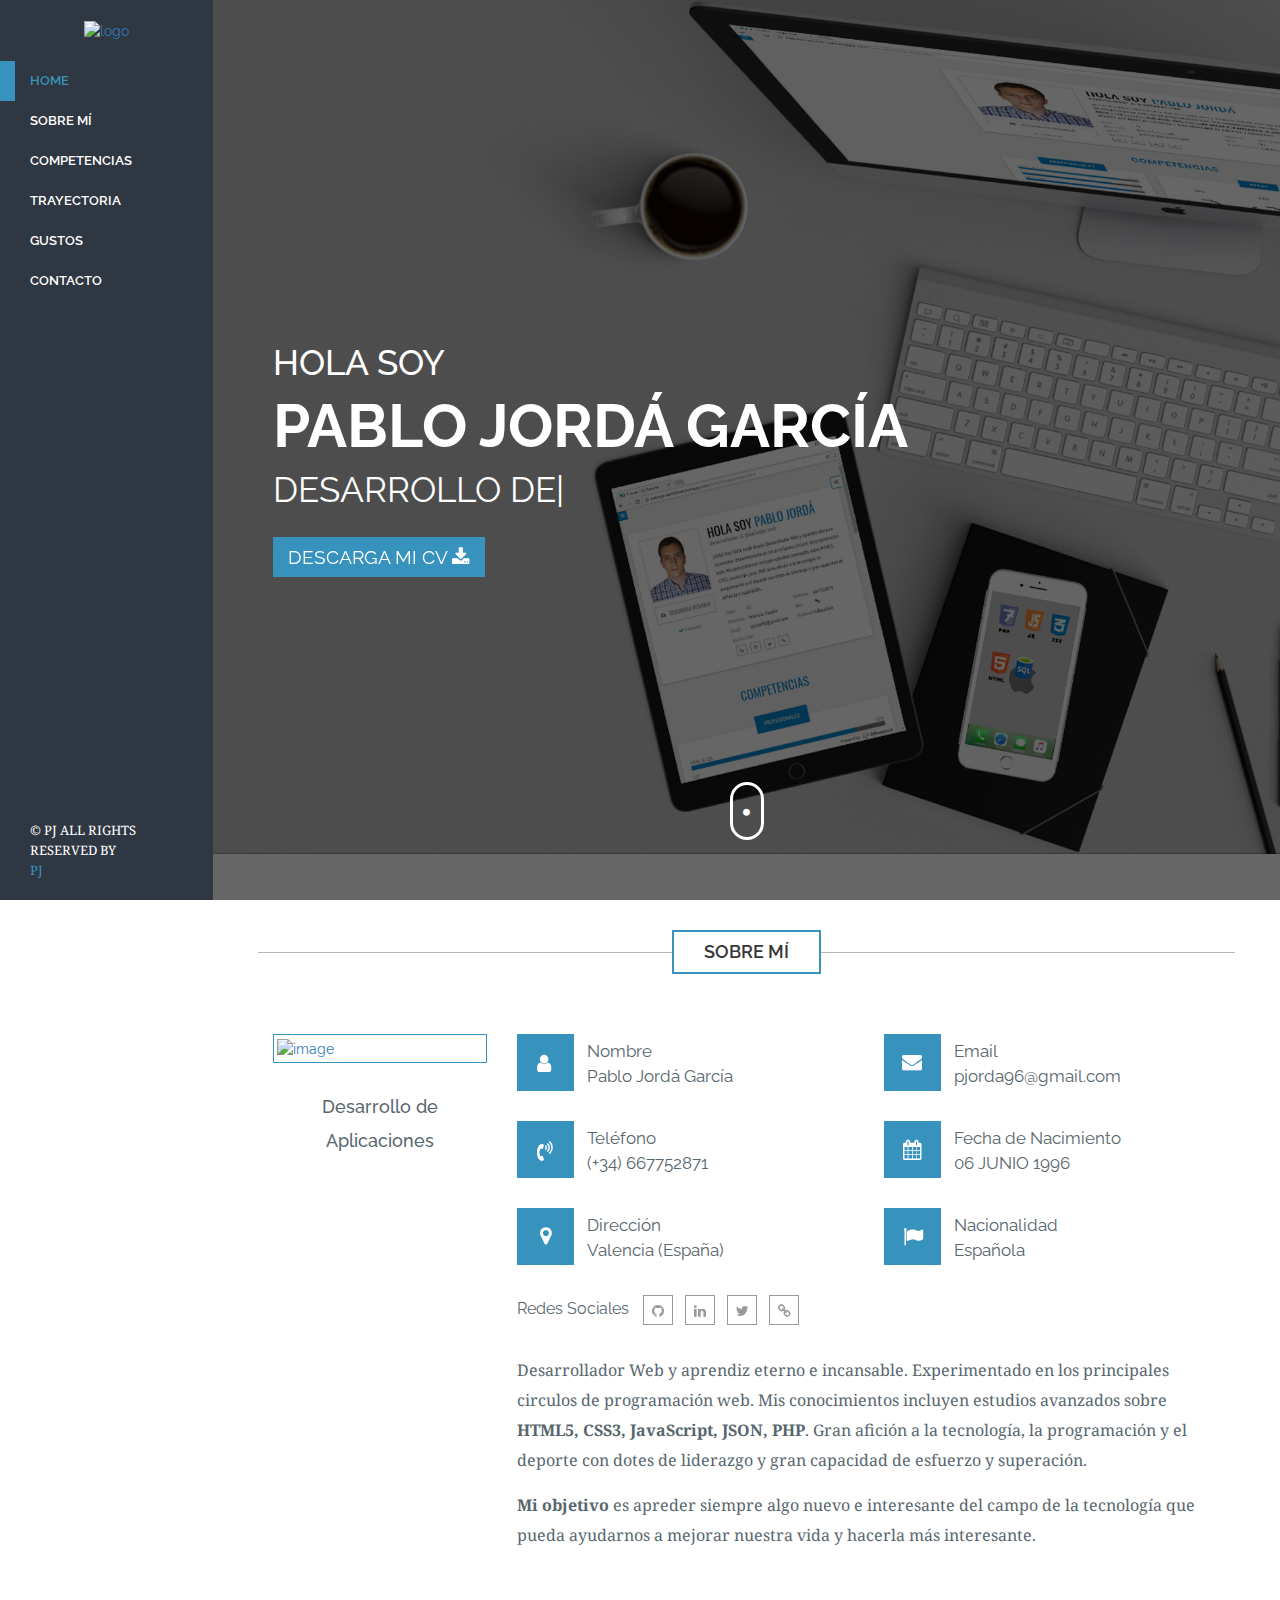
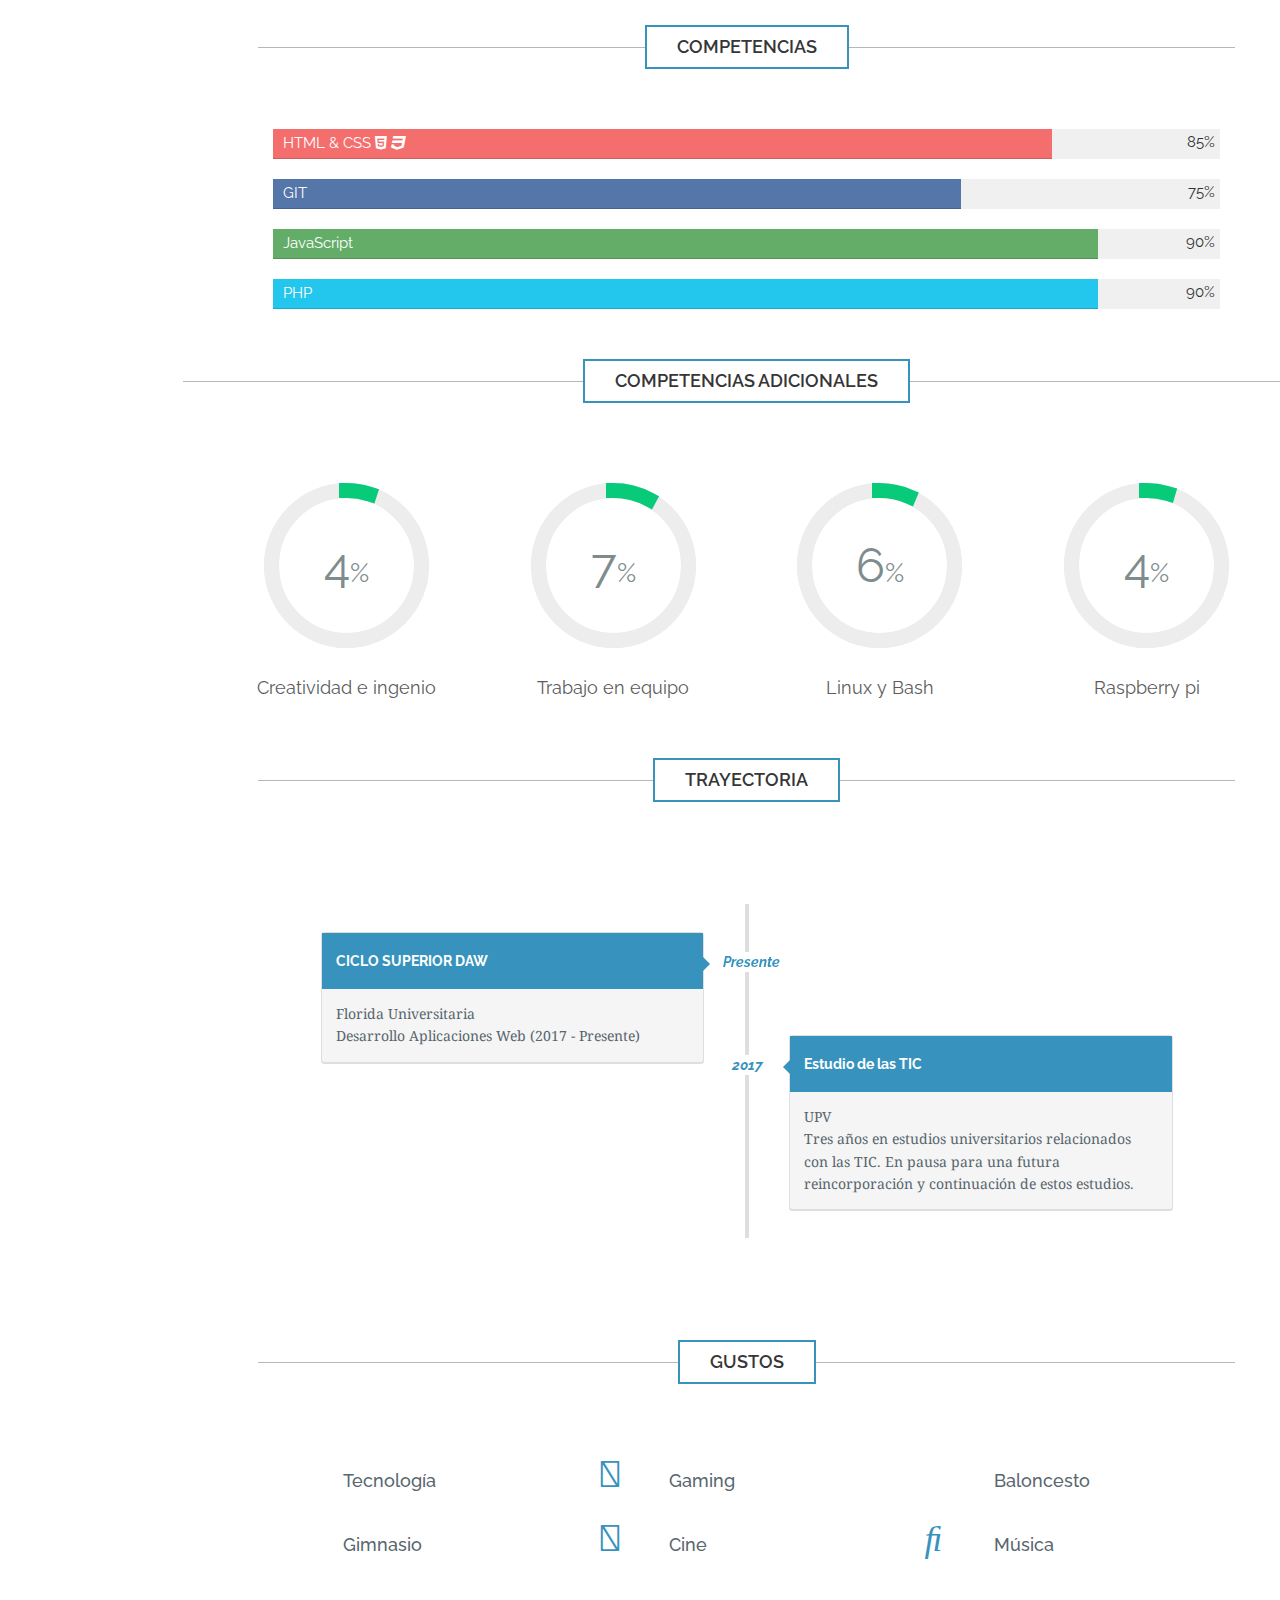
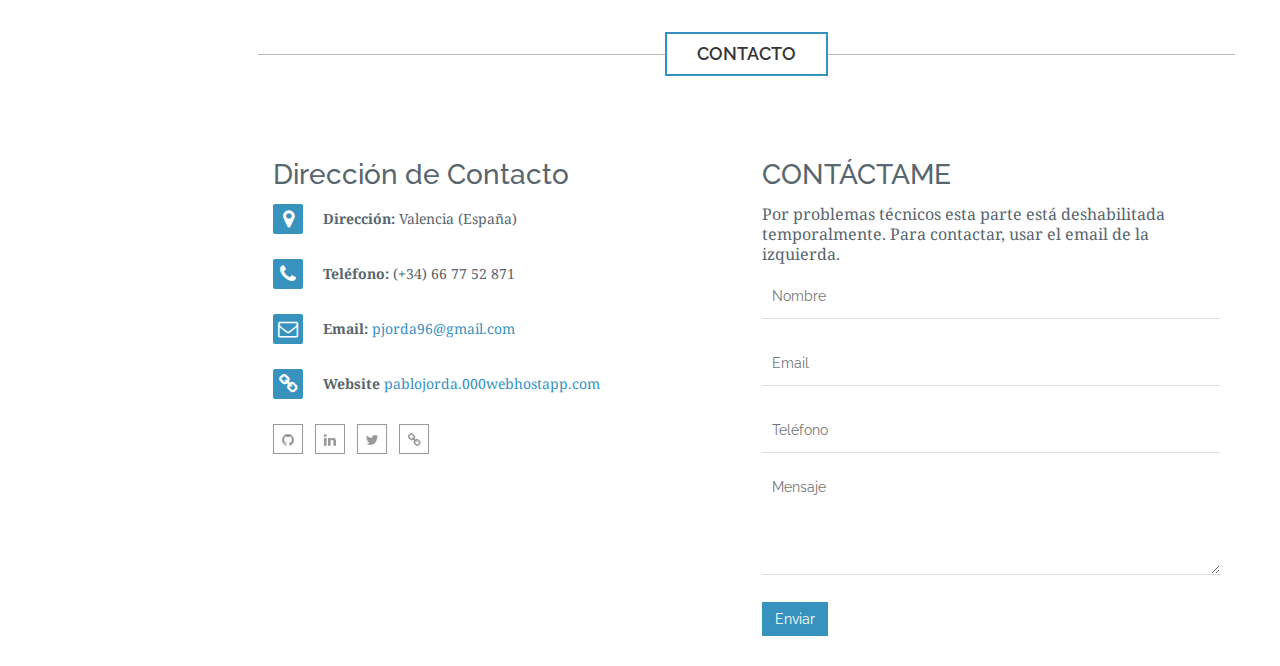
==== commit f7440b24: "sin idiomas provisional" ====
--- a/CV profesional/index.html
+++ b/CV profesional/index.html
@@ -48,9 +48,8 @@
                         <li><a href="#contacto" class="page-scroll">Contacto</a></li>
                     </ul>
                     <div class="languages">
-                      <a href="" class="page-scroll"><img src="assets/images/languajes/spain.png" alt="Español" height="16" width="24"></a>&nbsp, &nbsp;
-                      <a href="error.html" class="page-scroll"><img src="assets/images/languajes/uk.png" alt="English" height="16" width="24">
-                      <!--<a href="indexEnglish.html" class="page-scroll"><img src="assets/images/languajes/uk.png" alt="English" height="16" width="24">--></a>
+                      <!--<a href="" class="page-scroll"><img src="assets/images/languajes/spain.png" alt="Español" height="16" width="24"></a>&nbsp, &nbsp;
+                      <a href="indexEnglish.html" class="page-scroll"><img src="assets/images/languajes/uk.png" alt="English" height="16" width="24"></a>-->
                     </div>
                     <div class="copyright">
                         <p>
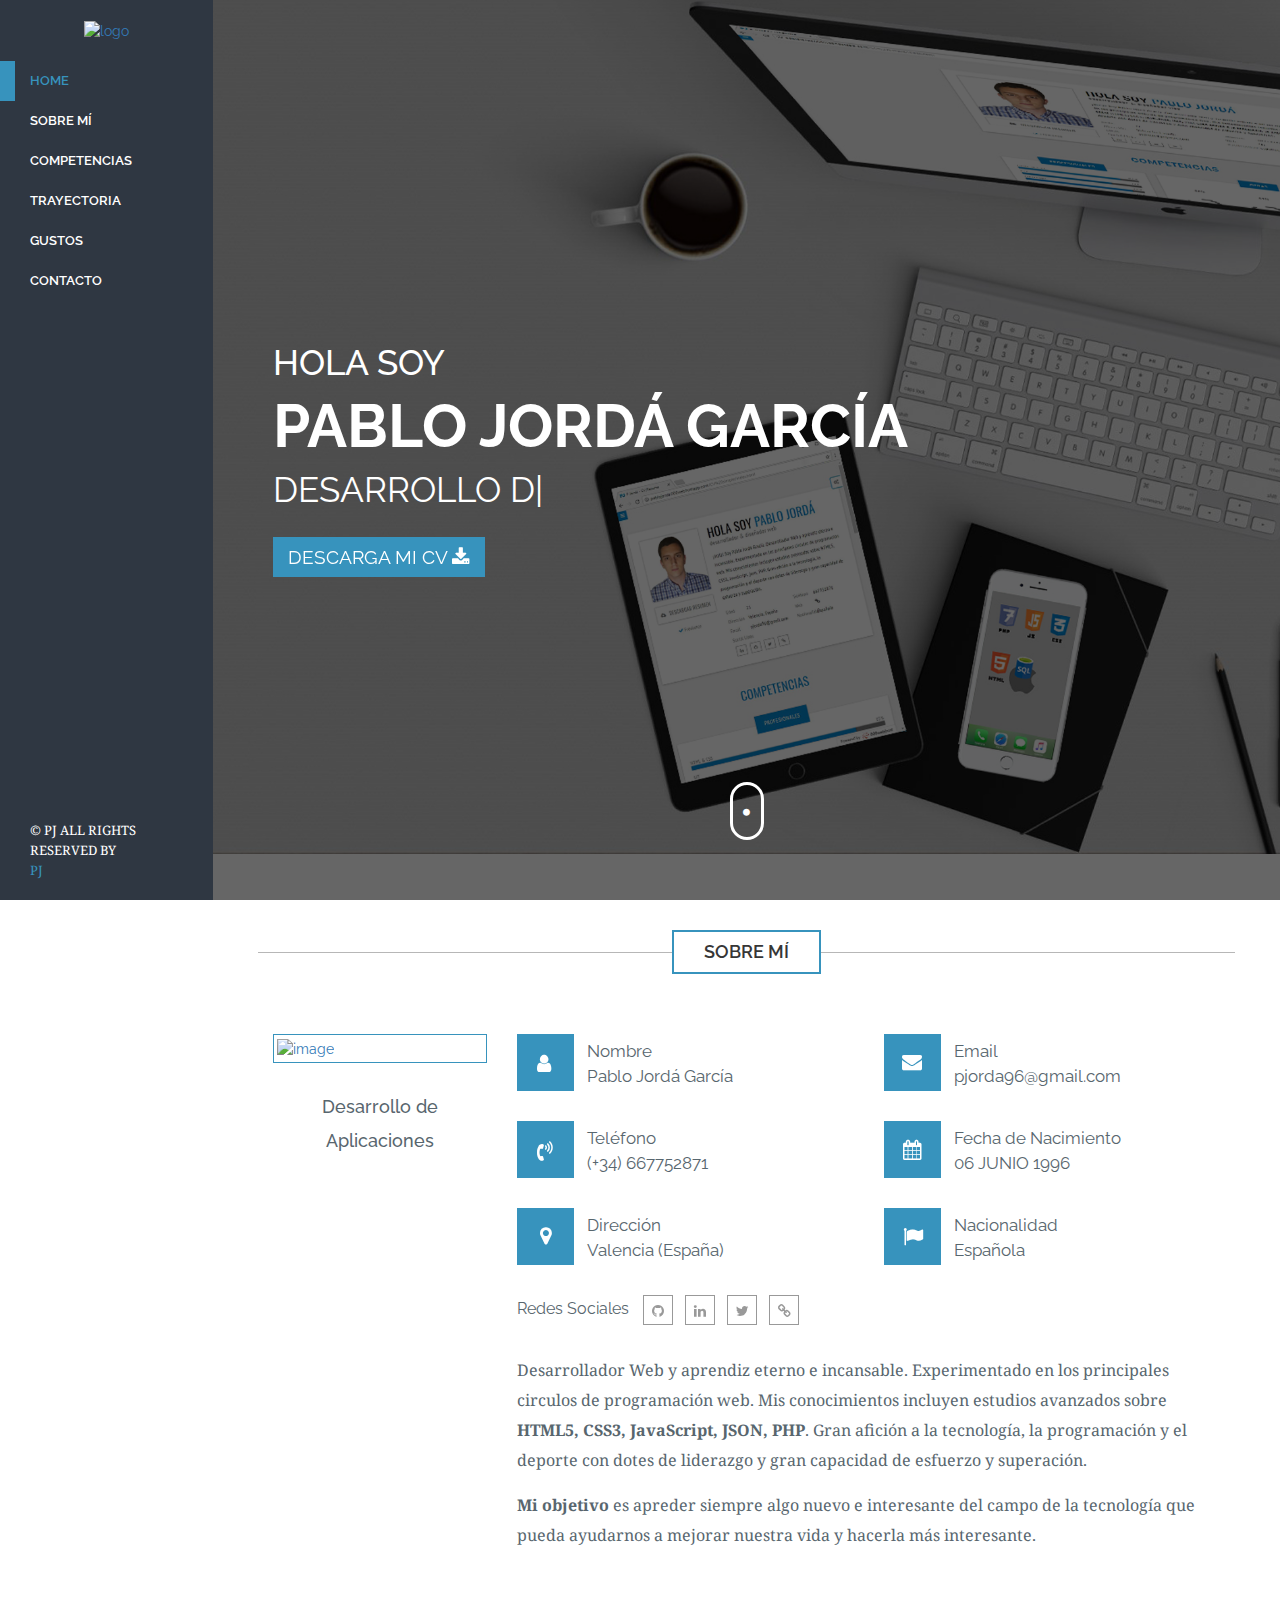
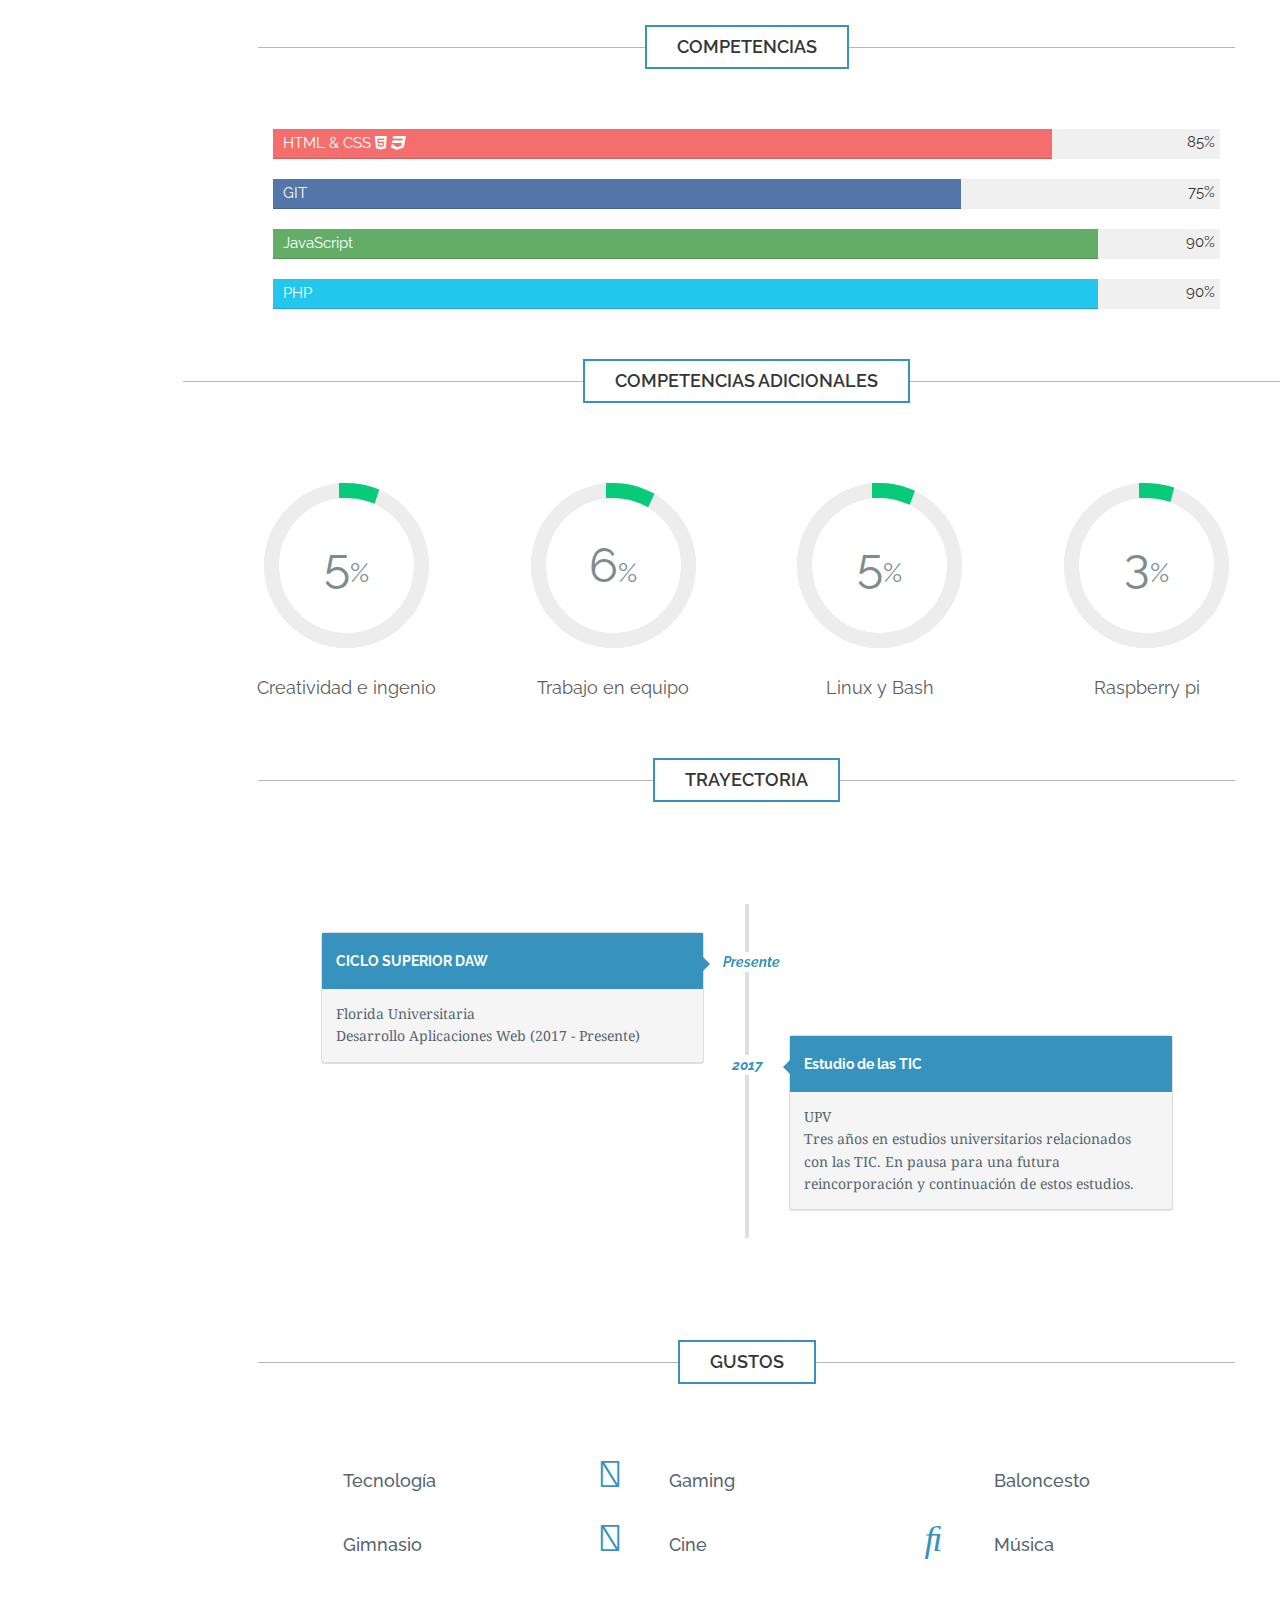
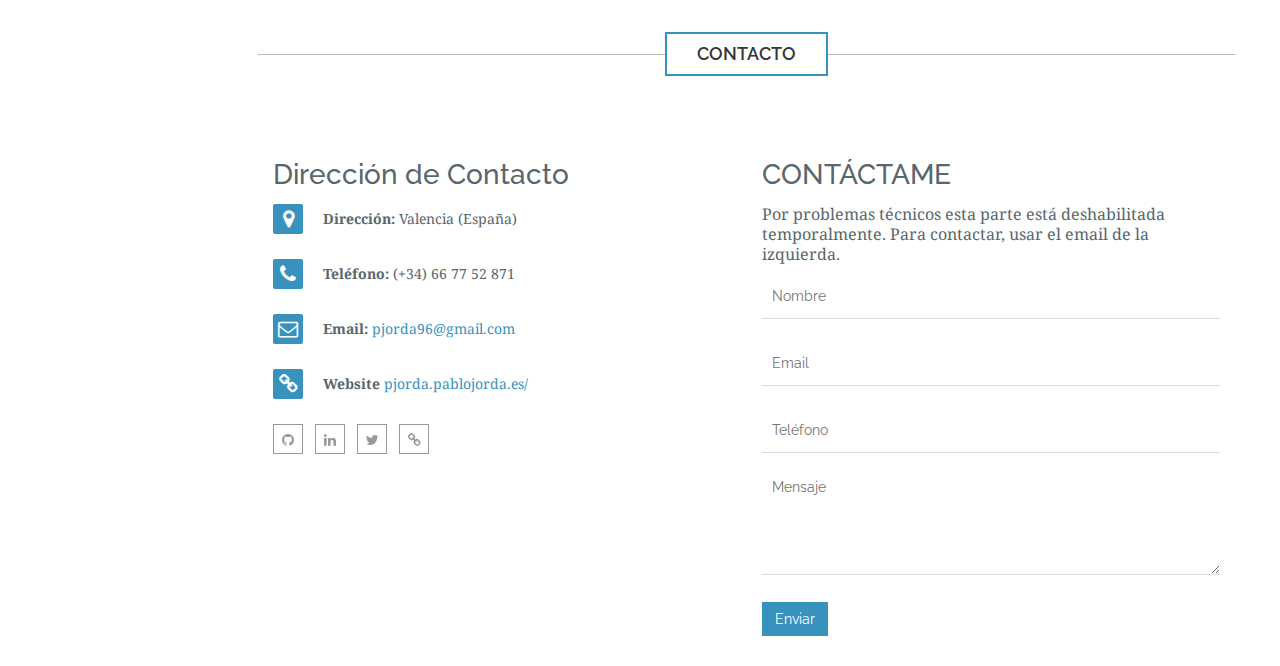
==== commit d0aa3eae: "redireccion a pablojorda" ====
--- a/CV profesional/index.html
+++ b/CV profesional/index.html
@@ -54,7 +54,7 @@
                     <div class="copyright">
                         <p>
                             © PJ ALL RIGHTS RESERVED BY <br/>
-                            <a href="pablojorda.000000webhostapp.com/">PJ</a>
+                            <a href="http://pjorda.pablojorda.es/">PJ</a>
                         </p>
                     </div>
 
@@ -156,7 +156,7 @@
                                             <a class="hvr-pulse-grow facebook" href="https://github.com/Pjorda96" title="Github" target="_blank"><i class="fa fa-github" aria-hidden="true" target="_blank"></i></i></a>
                                             <a class="hvr-pulse-grow linkedin" href="https://www.linkedin.com/in/pablo-jordá-garcía-7a9a0115b" title="Linkedin" target="_blank"><i class="fa fa-linkedin" aria-hidden="true" target="_blank"></i></a>
                                             <a class="hvr-pulse-grow twitter" href="https://twitter.com/pjorda96" title="Twitter" target="_blank"><i class="fa fa-twitter" aria-hidden="true" target="_blank"></i></a>
-                                            <a class="hvr-pulse-grow twitter" href="http://pablojorda.000webhostapp.com" title="Web" target="_blank"><i class="fa fa-link" aria-hidden="true" target="_blank"></i></a>
+                                            <a class="hvr-pulse-grow twitter" href="http://pjorda.pablojorda.es/" title="Web" target="_blank"><i class="fa fa-link" aria-hidden="true" target="_blank"></i></a>
                                         </div>
 
                                         <div class="col-sm-12 about-content">
@@ -645,7 +645,7 @@
                                     </div>
                                     <div class="contact-block wow fadeInLeft">
                                         <i class="fa fa-link" aria-hidden="true"></i>
-                                        <p><b>Website </b> <a href="pablojorda.000webhostapp.com">pablojorda.000webhostapp.com</a></p>
+                                        <p><b>Website </b> <a href="http://pjorda.pablojorda.es/">pjorda.pablojorda.es/</a></p>
                                     </div>
 
                                     <div class="contact-block wow fadeInLeft">
@@ -653,7 +653,7 @@
                                             <a class="hvr-pulse-grow github" href="https://github.com/Pjorda96" target="_blank"><i class="fa fa-github" aria-hidden="true"></i></a>
                                             <a class="hvr-pulse-grow linkedin" href="https://www.linkedin.com/in/pablo-jordá-garcía-7a9a0115b" target="_blank"><i class="fa fa-linkedin" aria-hidden="true"></i></a>
                                             <a class="hvr-pulse-grow twitter" href="https://twitter.com/pjorda96" target="_blank"><i class="fa fa-twitter" aria-hidden="true"></i></a>
-                                            <a class="hvr-pulse-grow twitter" href="http://pablojorda.000webhostapp.com" target="_blank"><i class="fa fa-link" aria-hidden="true"></i></a>
+                                            <a class="hvr-pulse-grow twitter" href="http://pjorda.pablojorda.es/" target="_blank"><i class="fa fa-link" aria-hidden="true"></i></a>
                                         </div>
                                     </div>
                                 </div>
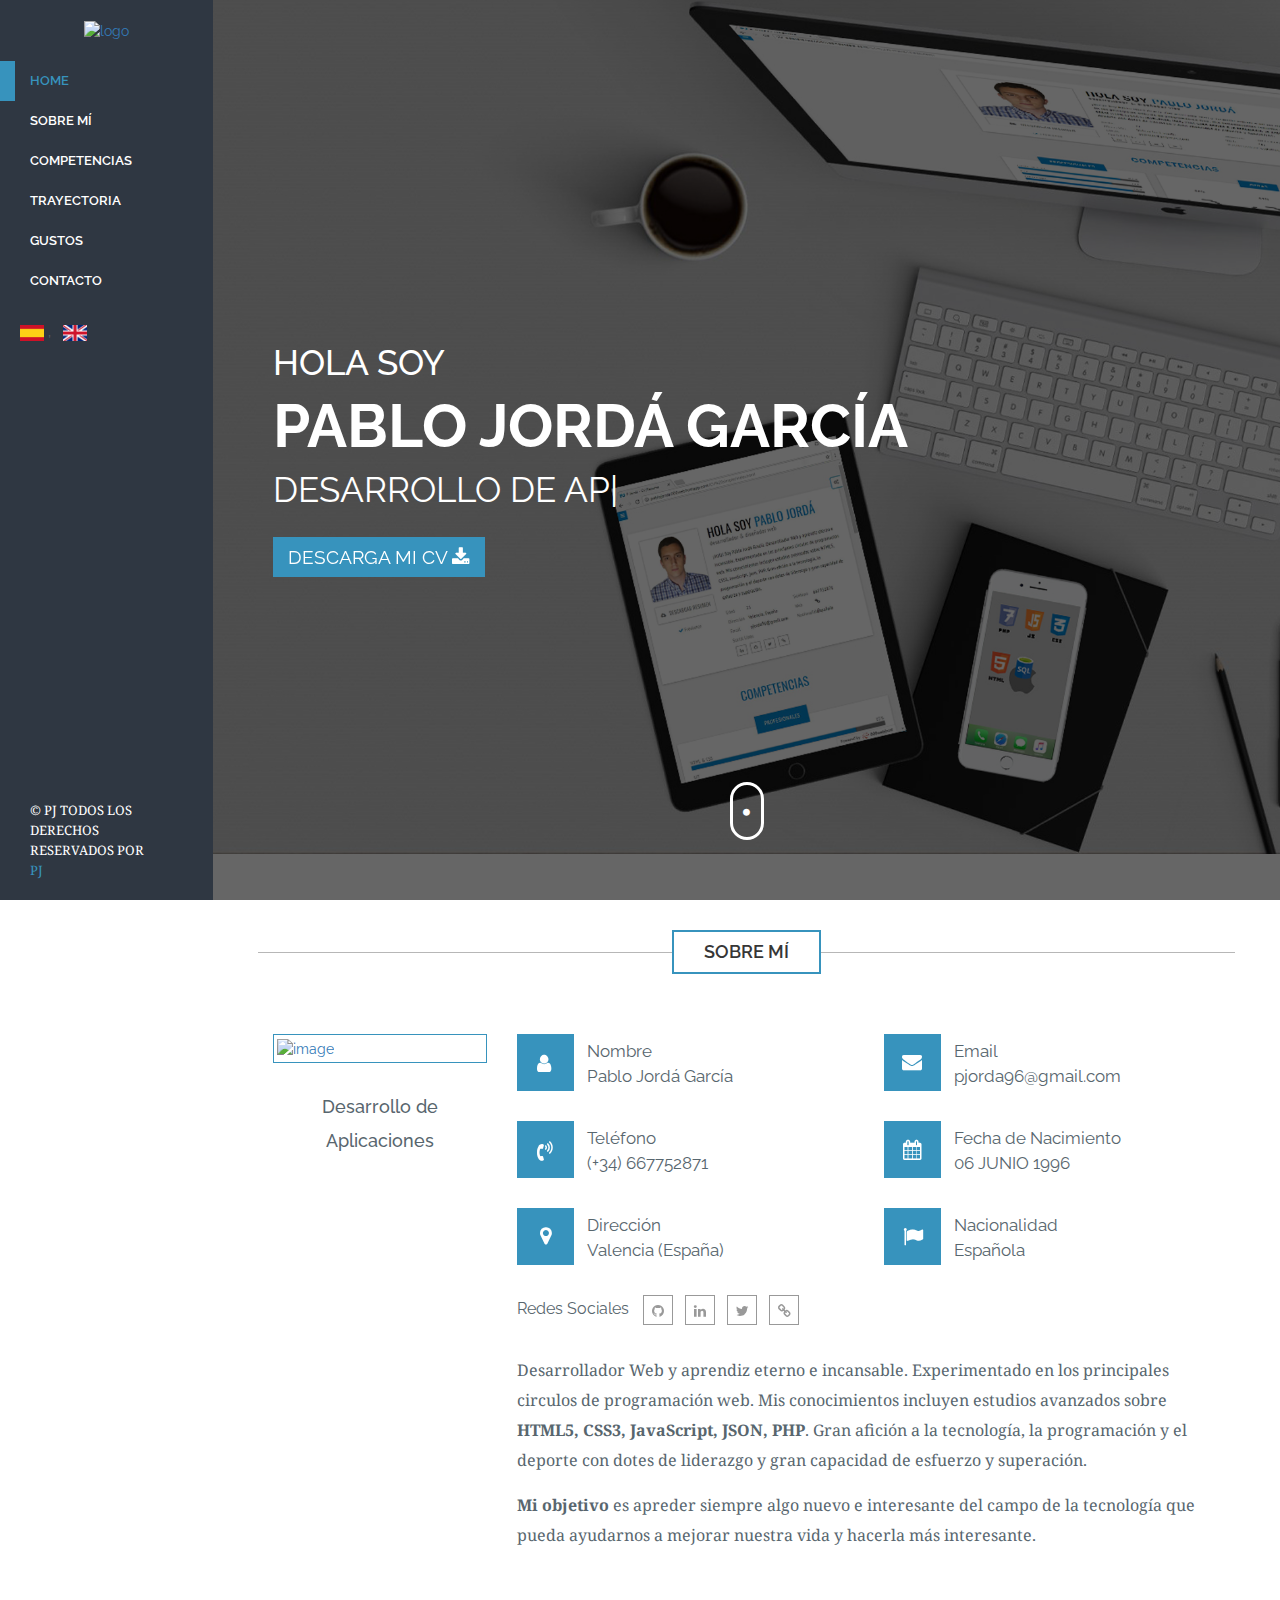
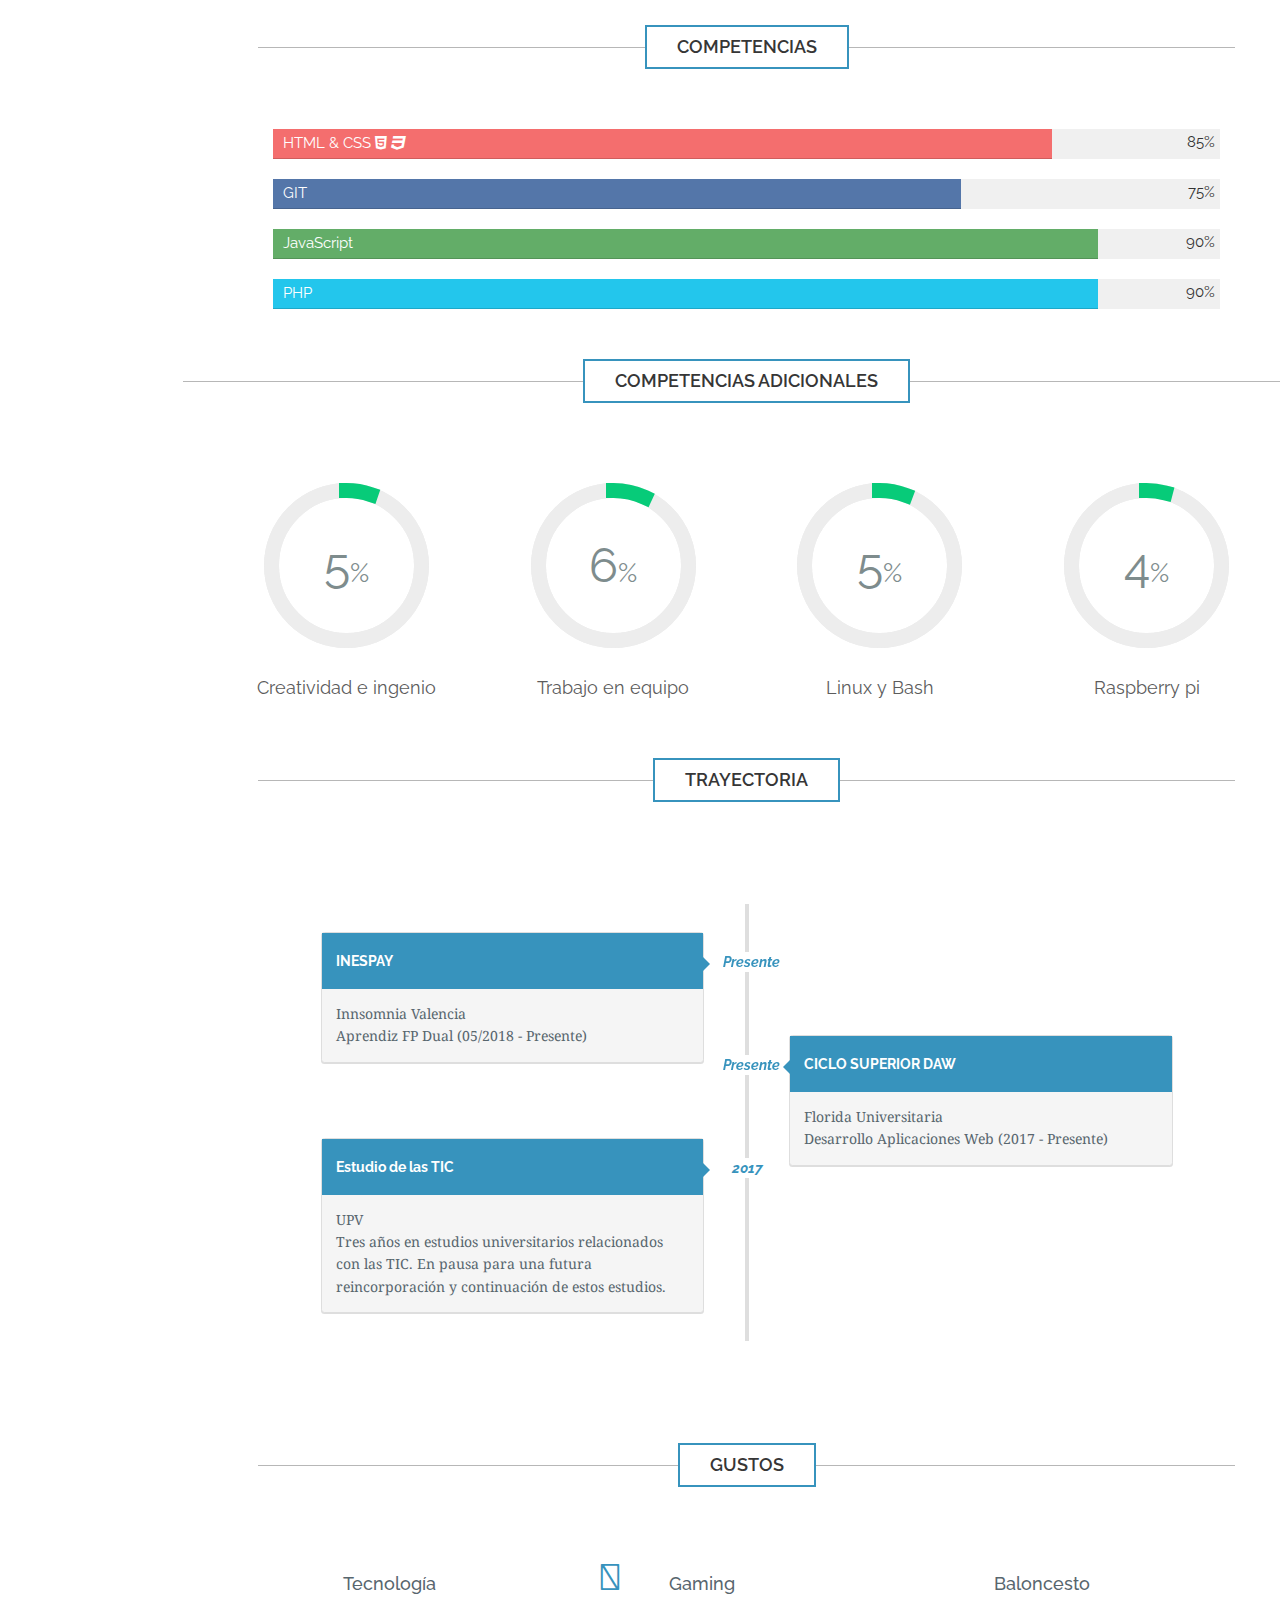
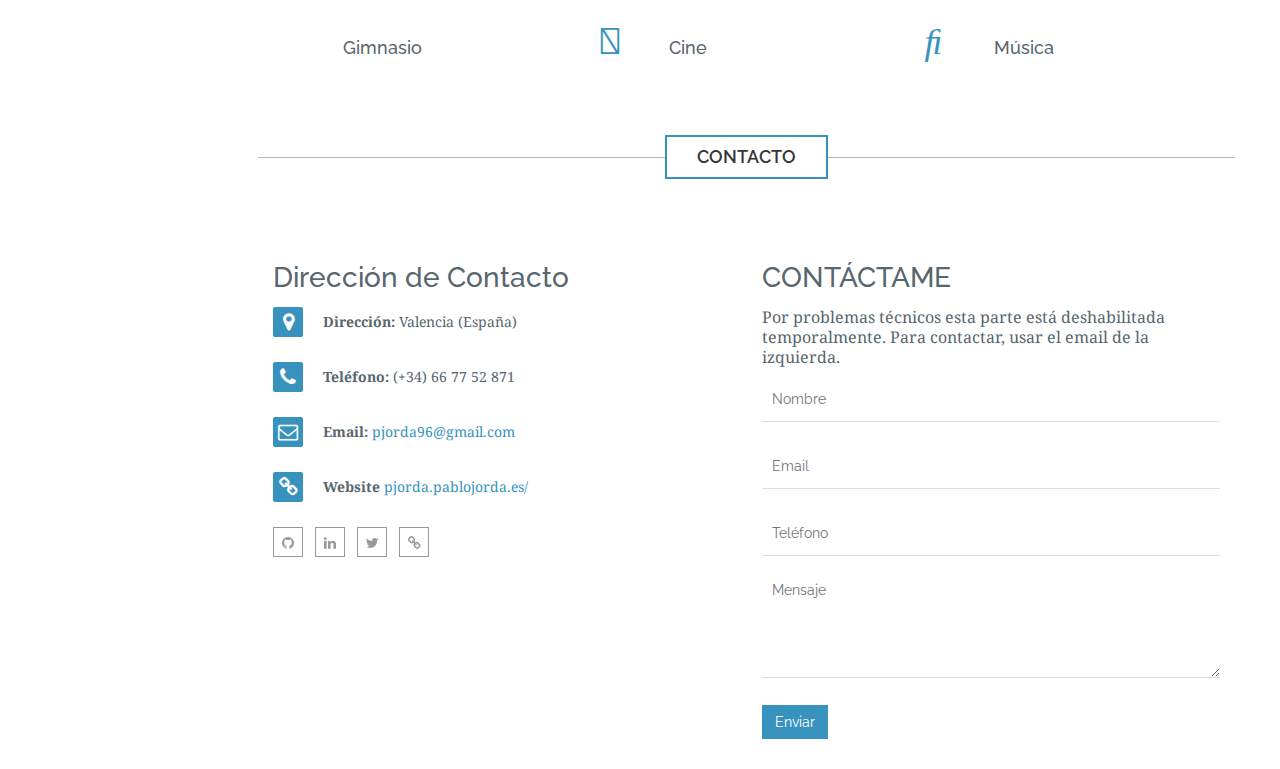
==== commit 157d3d10: "mod de inespay & agregar web en ingles sin descripcion" ====
--- a/CV profesional/index.html
+++ b/CV profesional/index.html
@@ -38,7 +38,7 @@
                     </div>
                     <ul class="nav nav-sidebar" id="navbar">
                         <li class="active"><a href="#home" class="page-scroll">Home <span class="sr-only">(current)</span></a></li>
-                        <li><a href="#sobre mí" class="page-scroll">Sobre Mí</a></li>
+                        <li><a href="#about" class="page-scroll">Sobre Mí</a></li>
                         <li><a href="#competencias" class="page-scroll">Competencias</a></li>
                         <li><a href="#trayectoria" class="page-scroll">Trayectoria</a></li>
                         <li><a href="#gustos" class="page-scroll">Gustos</a></li>
@@ -48,12 +48,12 @@
                         <li><a href="#contacto" class="page-scroll">Contacto</a></li>
                     </ul>
                     <div class="languages">
-                      <!--<a href="" class="page-scroll"><img src="assets/images/languajes/spain.png" alt="Español" height="16" width="24"></a>&nbsp, &nbsp;
-                      <a href="indexEnglish.html" class="page-scroll"><img src="assets/images/languajes/uk.png" alt="English" height="16" width="24"></a>-->
+                      <a href="" class="page-scroll"><img src="assets/images/languajes/spain.png" alt="Español" height="16" width="24"></a>&nbsp, &nbsp;
+                      <a href="indexEnglish.html" class="page-scroll"><img src="assets/images/languajes/uk.png" alt="English" height="16" width="24"></a>
                     </div>
                     <div class="copyright">
                         <p>
-                            © PJ ALL RIGHTS RESERVED BY <br/>
+                            © PJ TODOS LOS DERECHOS RESERVADOS POR <br/>
                             <a href="http://pjorda.pablojorda.es/">PJ</a>
                         </p>
                     </div>
@@ -305,8 +305,19 @@
                                         </div>
 
                                         <div class="timeline-content" data-anim-effect="fadeInLeft">
+                                            <h2> INESPAY</h2>
+                                            <p>Innsomnia Valencia<br> Aprendiz FP Dual (05/2018 - Presente)</p>
+                                        </div>
+                                    </div>
+
+                                    <div class="timeline-block wow fadeInLeft">
+                                        <div class="timeline-img" data-anim-effect="zoomIn">
+                                            <i>Presente</i>
+                                        </div>
+
+                                        <div class="timeline-content" data-anim-effect="fadeInLeft">
                                             <h2> CICLO SUPERIOR DAW</h2>
-                                            <p>Florida Universitaria</br> Desarrollo Aplicaciones Web (2017 - Presente)</p>
+                                            <p>Florida Universitaria<br> Desarrollo Aplicaciones Web (2017 - Presente)</p>
                                         </div>
                                     </div>
 
@@ -317,7 +328,7 @@
 
                                         <div class="timeline-content" data-anim-effect="fadeInLeft" data-anim-delay="200">
                                             <h2>Estudio de las TIC</h2>
-                                            <p>UPV</br> Tres años en estudios universitarios relacionados con las TIC. En pausa para una futura reincorporación y continuación de estos estudios.</p>
+                                            <p>UPV<br> Tres años en estudios universitarios relacionados con las TIC. En pausa para una futura reincorporación y continuación de estos estudios.</p>
                                         </div>
                                     </div>
                                 </div>
--- a/CV profesional/assets/css/style.css
+++ b/CV profesional/assets/css/style.css
@@ -1,13 +1,3 @@
-/* ============================================================
-
-Template Name: MORACO - Personal Vcard Resume HTML Template
-Author: Marwa El-Manawy -- http://elmanawy.info
-Description: MORACO - Personal Vcard Resume HTML Template.
-Version: 2.0
-
-===============================================================
-*/
-
 /*************************
        Google Fonts
 *************************/
--- a/CV profesional/assets/css/responsive.css
+++ b/CV profesional/assets/css/responsive.css
@@ -1,10 +1,3 @@
-/* ============================================================
-Template Name: MORACO - Personal Vcard Resume HTML Template
-Author: Marwa El-Manawy -- http://elmanawy.info
-Description: MORACO - Personal Vcard Resume HTML Template.
-Version: 2.0
-===============================================================
-*/
 @media( max-width:992px)
 {
     #loading img{
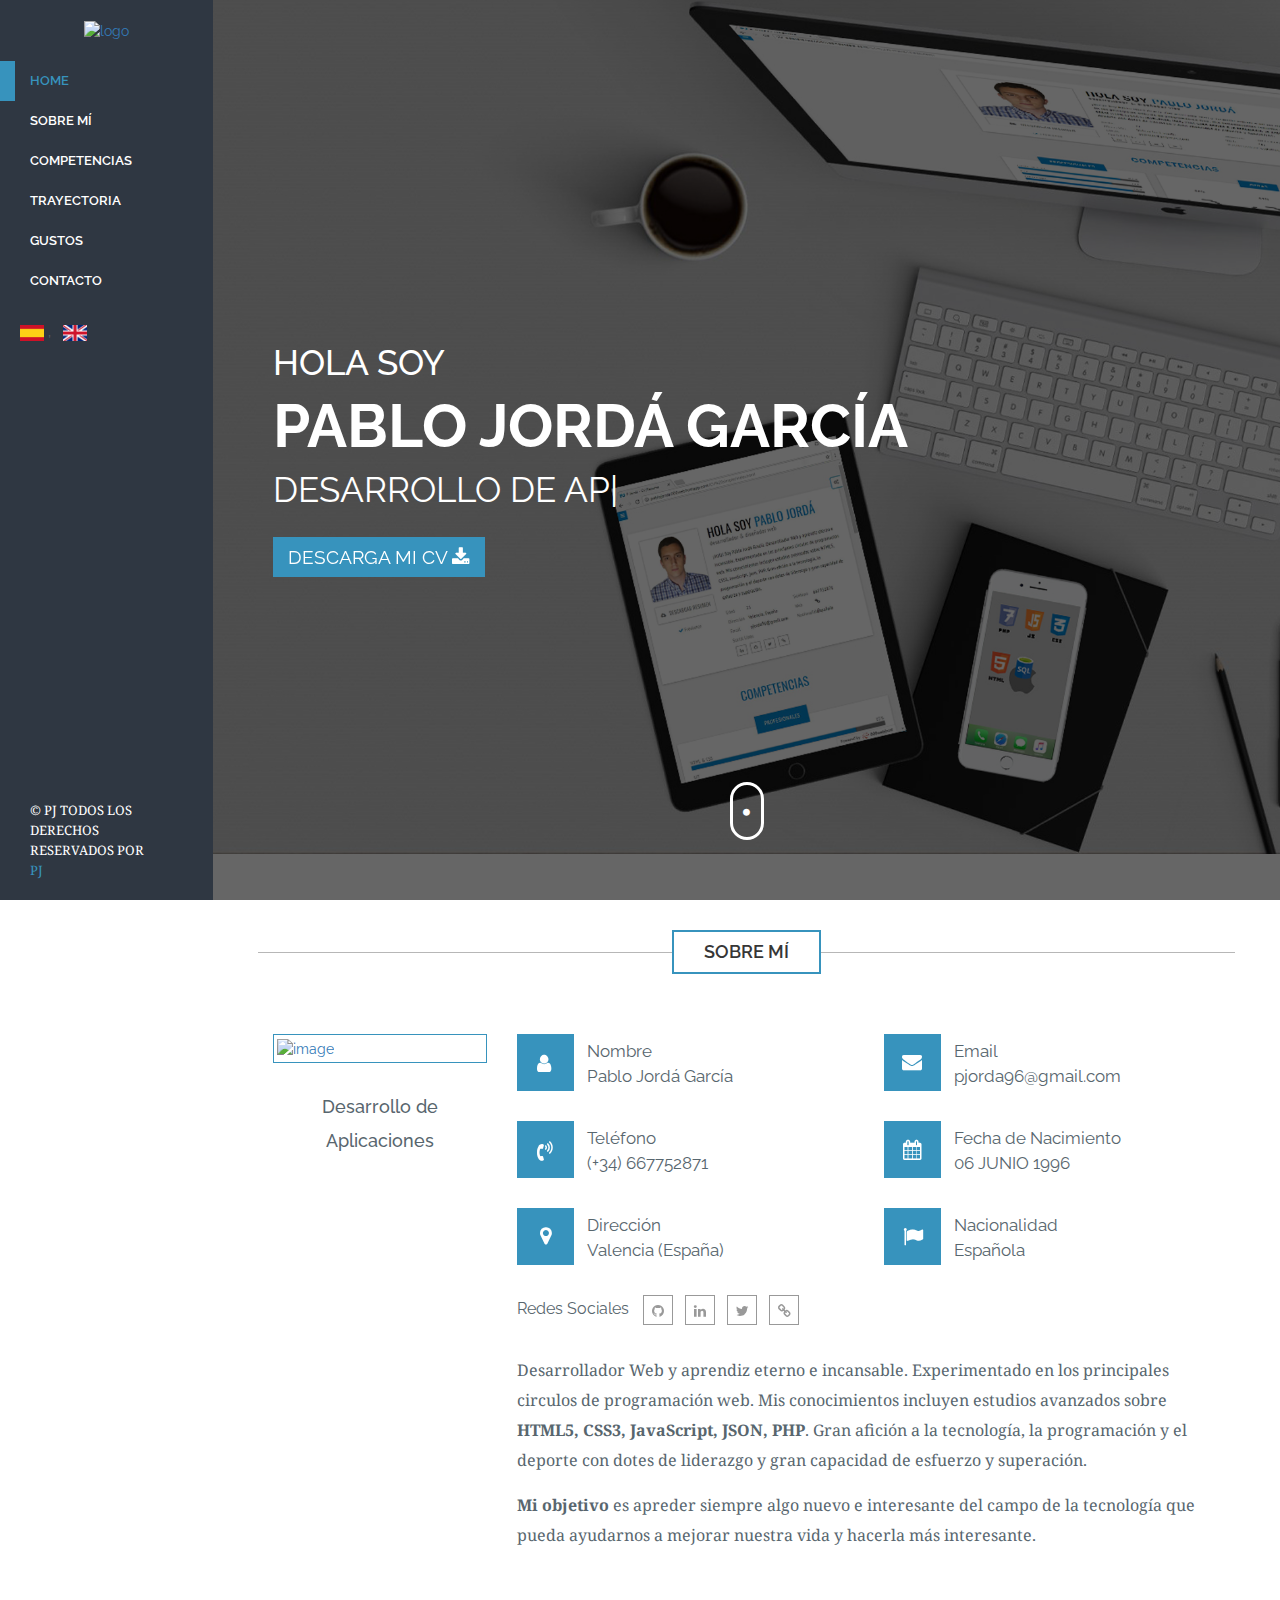
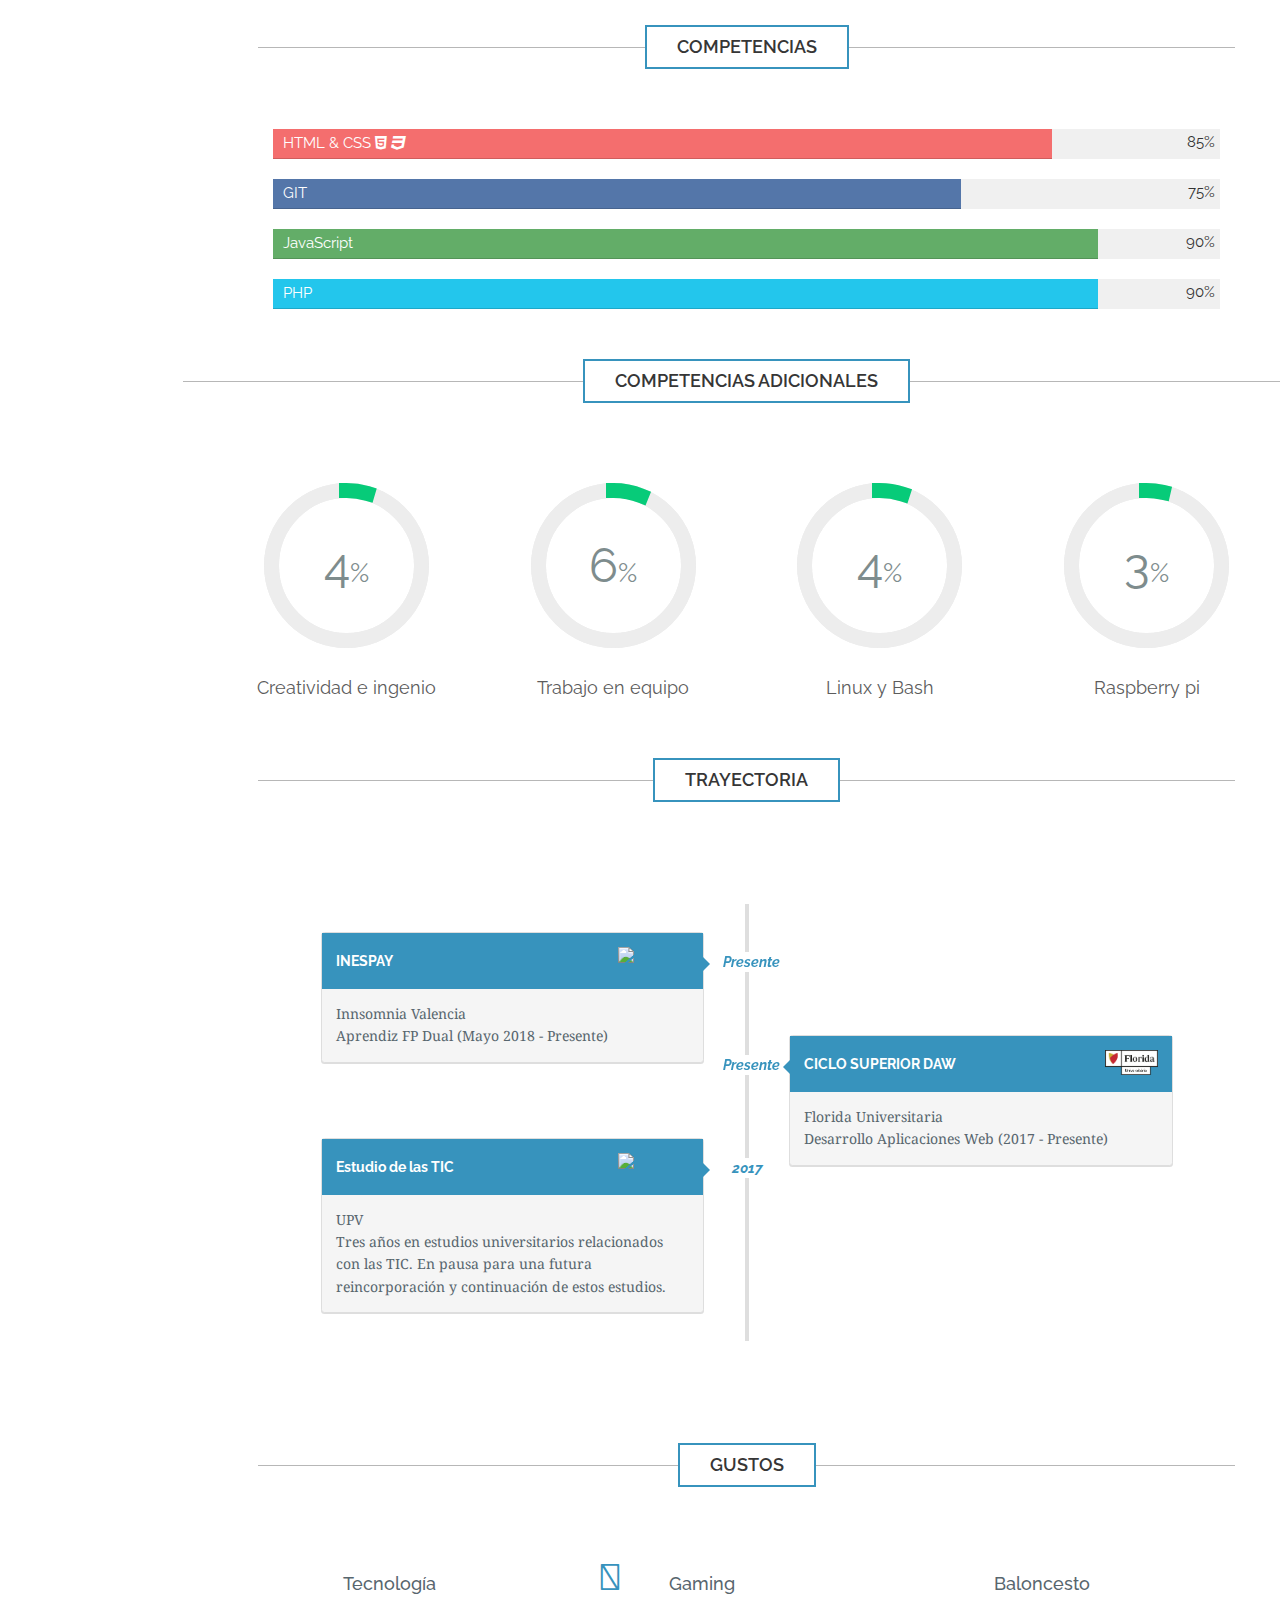
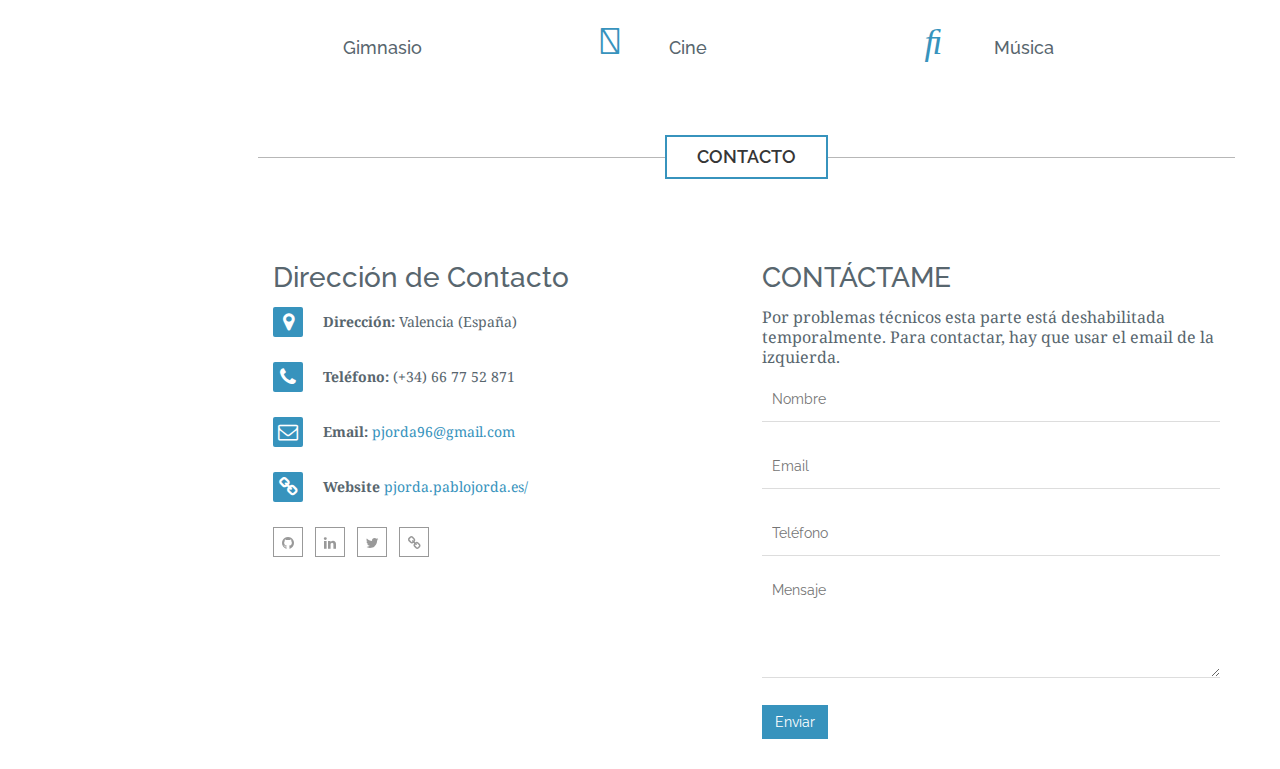
==== commit 8a5cdfb5: "mod" ====
--- a/CV profesional/index.html
+++ b/CV profesional/index.html
@@ -73,9 +73,11 @@
                                 <h1>PABLO JORDÁ GARCÍA</h1>
                                 <div class="type-wrap">
                                     <div id="typed-strings">
-                                        <span>DESARROLLO DE APLICACIONES</span>
+                                        <span>DESARROLLO DE APLICACIONES WEB</span>
+                                        <!--<span>DESARROLLO DE APLICACIONES</span>
                                         <span>WEB</span>
-                                        <span>MULTIPLATAFORMA</span>
+                                        <span>MULTIPLATAFORMA</span>-->
+                                        <span>LINUX</span>
                                         <span>BASES DE DATOS</span>
                                     </div>
                                     <span id="typed" style="white-space:pre;"></span>
@@ -156,7 +158,7 @@
                                             <a class="hvr-pulse-grow facebook" href="https://github.com/Pjorda96" title="Github" target="_blank"><i class="fa fa-github" aria-hidden="true" target="_blank"></i></i></a>
                                             <a class="hvr-pulse-grow linkedin" href="https://www.linkedin.com/in/pablo-jordá-garcía-7a9a0115b" title="Linkedin" target="_blank"><i class="fa fa-linkedin" aria-hidden="true" target="_blank"></i></a>
                                             <a class="hvr-pulse-grow twitter" href="https://twitter.com/pjorda96" title="Twitter" target="_blank"><i class="fa fa-twitter" aria-hidden="true" target="_blank"></i></a>
-                                            <a class="hvr-pulse-grow twitter" href="http://pjorda.pablojorda.es/" title="Web" target="_blank"><i class="fa fa-link" aria-hidden="true" target="_blank"></i></a>
+                                            <a class="hvr-pulse-grow twitter" href="http://pjorda.pablojorda.es/" title="pjorda.pablojorda.es" target="_blank"><i class="fa fa-link" aria-hidden="true" target="_blank"></i></a>
                                         </div>
 
                                         <div class="col-sm-12 about-content">
@@ -305,8 +307,8 @@
                                         </div>
 
                                         <div class="timeline-content" data-anim-effect="fadeInLeft">
-                                            <h2> INESPAY</h2>
-                                            <p>Innsomnia Valencia<br> Aprendiz FP Dual (05/2018 - Presente)</p>
+                                            <h2> INESPAY <a href="https://www.inespay.com/" target="_blank"><img src="assets/images/study/inespay_blanco.png" style="float: right; width: 20%; height: auto"></a></h2>
+                                            <p>Innsomnia Valencia<br> Aprendiz FP Dual (Mayo 2018 - Presente)</p>
                                         </div>
                                     </div>
 
@@ -316,7 +318,7 @@
                                         </div>
 
                                         <div class="timeline-content" data-anim-effect="fadeInLeft">
-                                            <h2> CICLO SUPERIOR DAW</h2>
+                                            <h2> CICLO SUPERIOR DAW <a href="http://www.floridauniversitaria.es" target="_blank"><img src="assets/images/study/florida.png" style="float: right; width: 15%; height: auto"></a></h2>
                                             <p>Florida Universitaria<br> Desarrollo Aplicaciones Web (2017 - Presente)</p>
                                         </div>
                                     </div>
@@ -327,7 +329,7 @@
                                         </div>
 
                                         <div class="timeline-content" data-anim-effect="fadeInLeft" data-anim-delay="200">
-                                            <h2>Estudio de las TIC</h2>
+                                            <h2>Estudio de las TIC <a href="http://www.upv.es/" target="_blank"><img src="assets/images/study/upv_png.png" style="float: right; width: 20%; height: auto"></a></h2>
                                             <p>UPV<br> Tres años en estudios universitarios relacionados con las TIC. En pausa para una futura reincorporación y continuación de estos estudios.</p>
                                         </div>
                                     </div>
@@ -671,7 +673,7 @@
                                 <div class="col-lg-6 col-md-6 col-sm-12">
                                     <h2>CONTÁCTAME</h2>
                                     <div id="show_contact_msg"></div>
-                                    <p>Por problemas técnicos esta parte está deshabilitada temporalmente. Para contactar, usar el email de la izquierda.</p>
+                                    <p>Por problemas técnicos esta parte está deshabilitada temporalmente. Para contactar, hay que usar el email de la izquierda.</p>
                                     <form method="post" id="contact_form" action="contact.php">
                                         <input type="text" name="nombre" id="nombre" placeholder="Nombre" class="wow fadeInRight">
                                         <input type="text" name="email" id="email" placeholder="Email" class="wow fadeInRight">
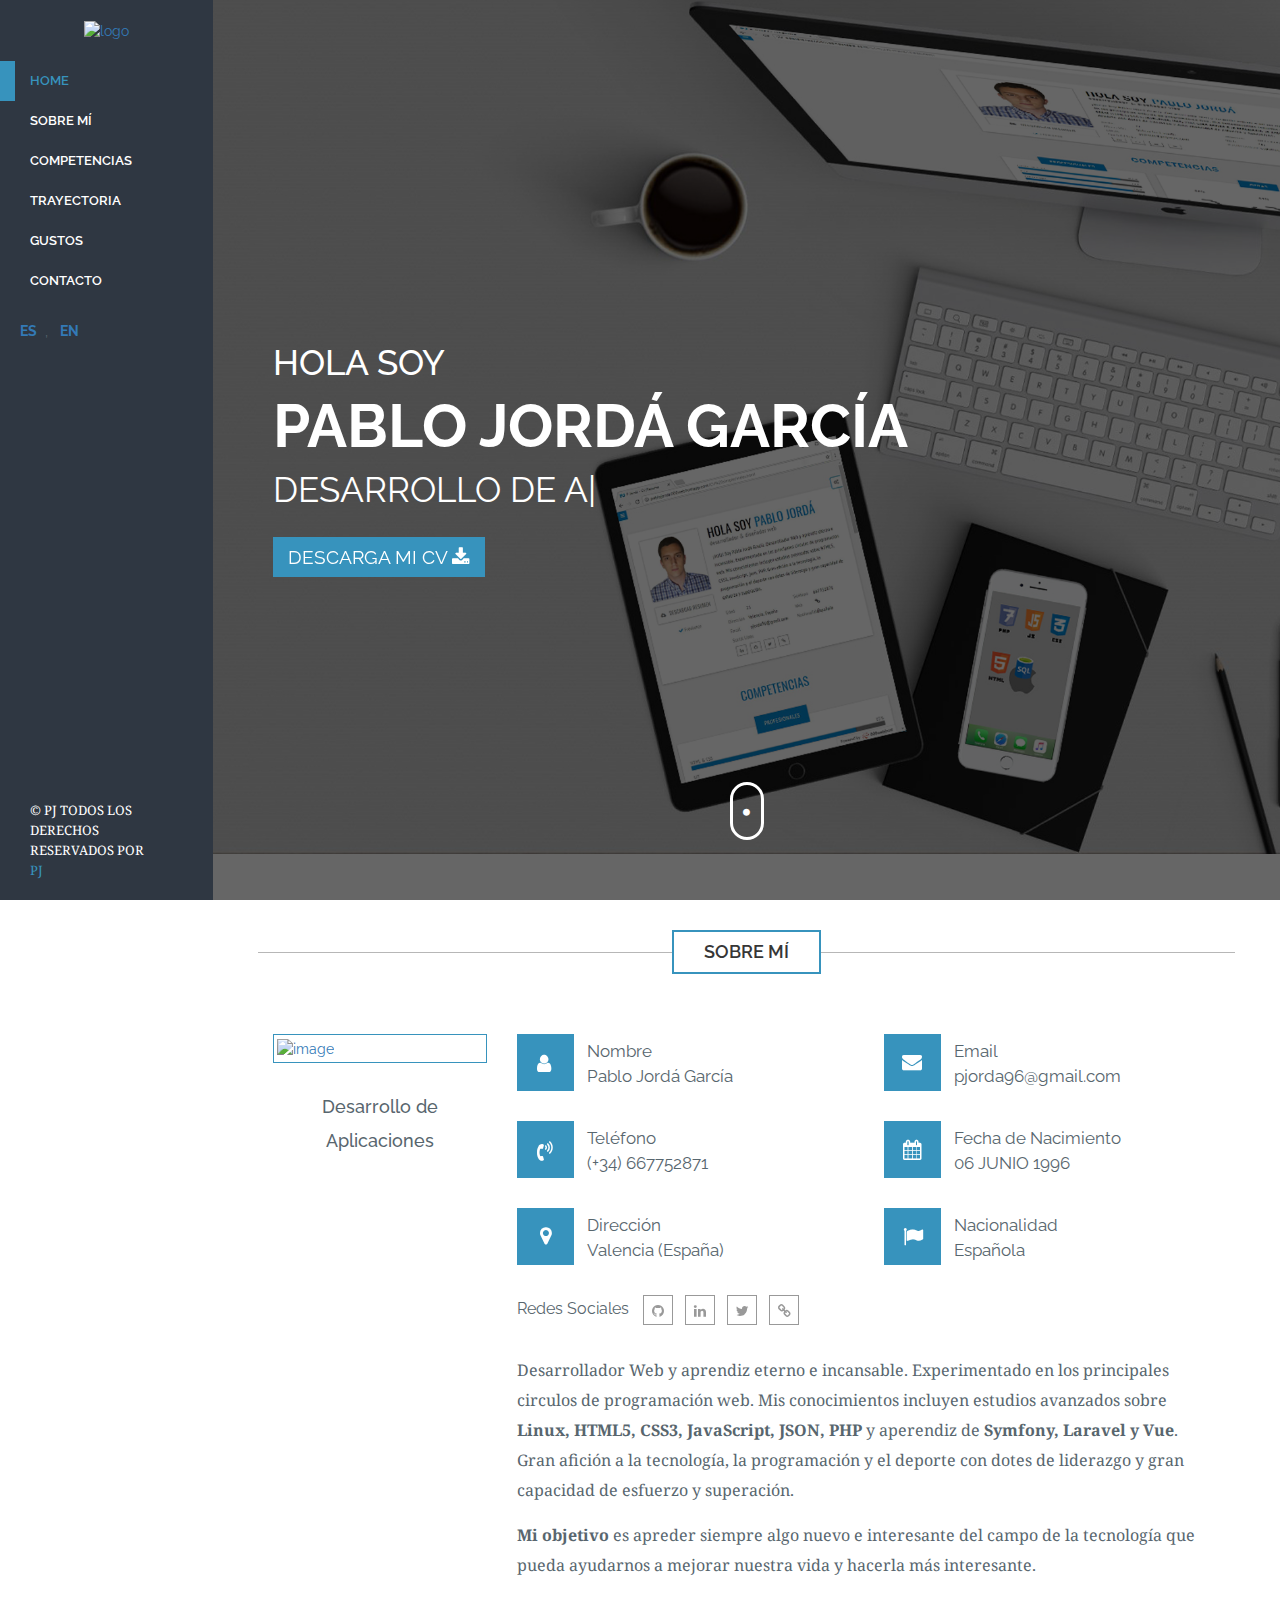
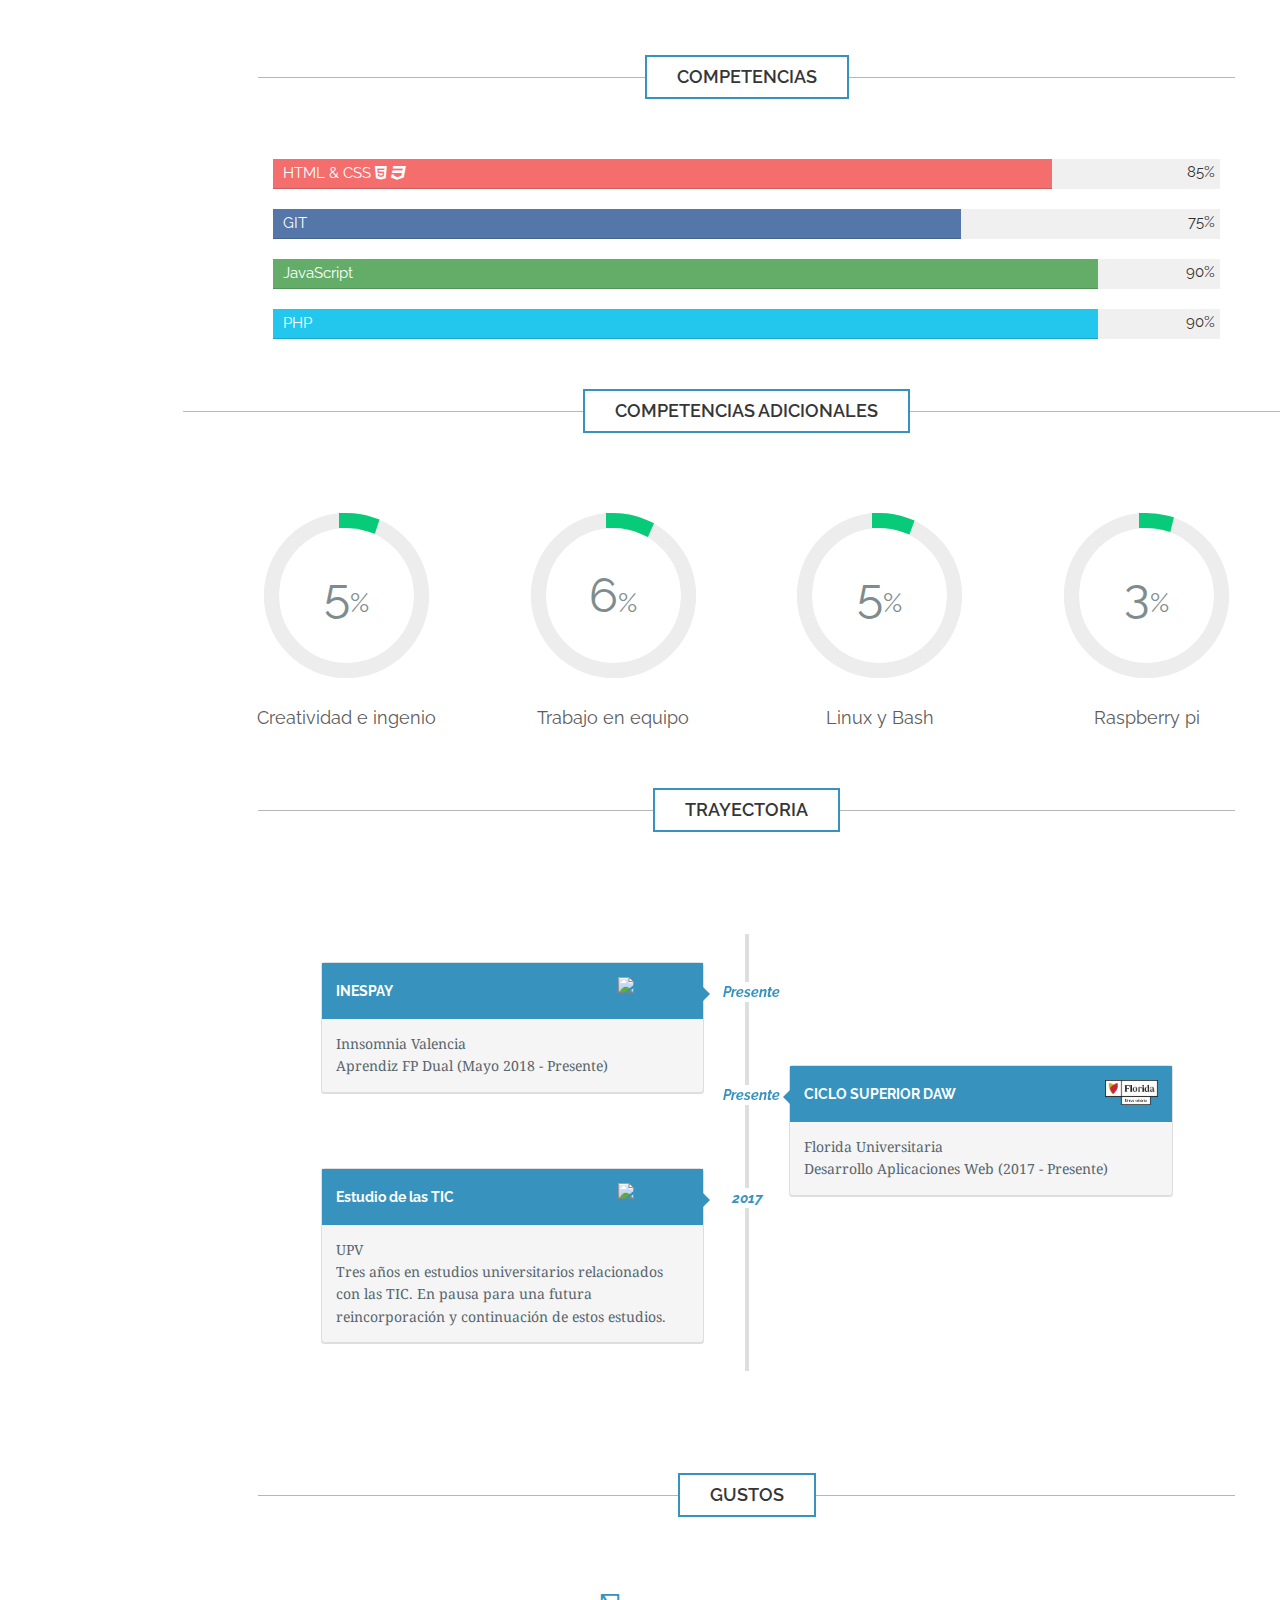
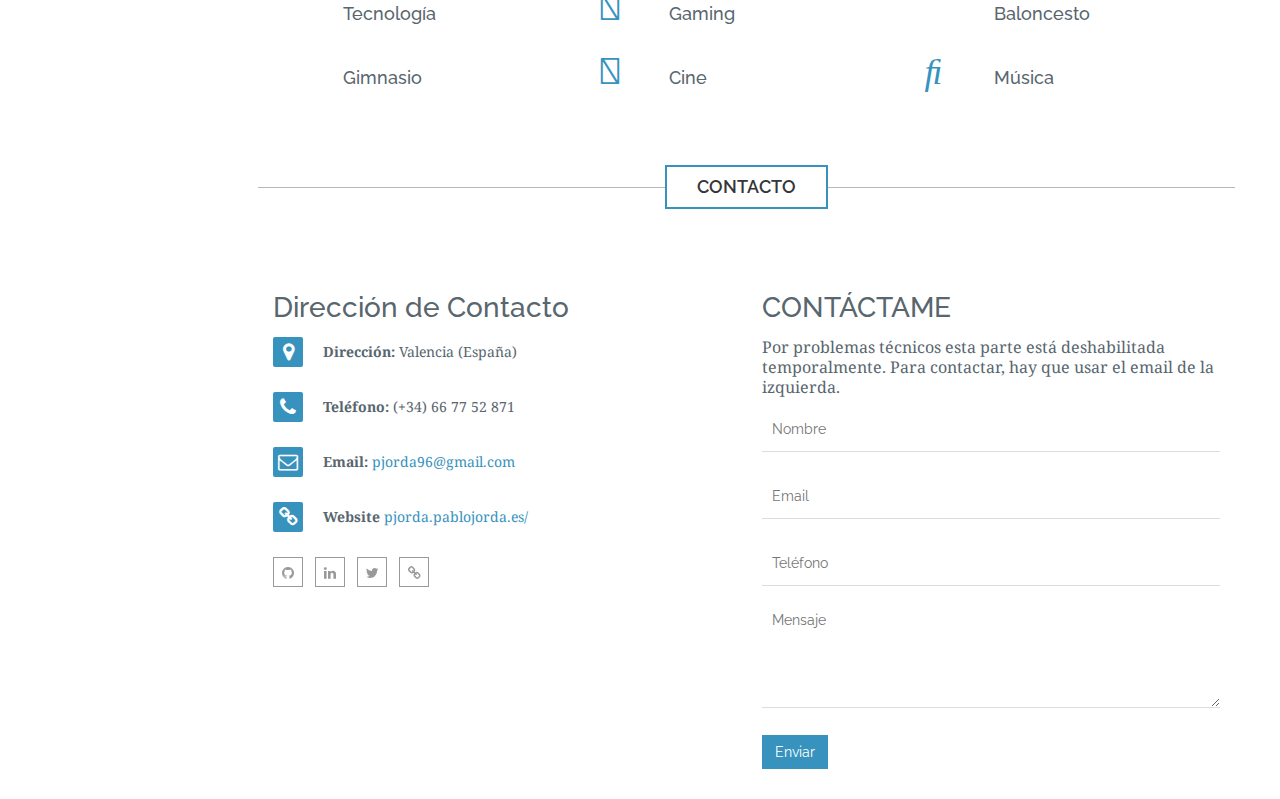
==== commit 2d0e4988: "languages" ====
--- a/CV profesional/index.html
+++ b/CV profesional/index.html
@@ -48,8 +48,14 @@
                         <li><a href="#contacto" class="page-scroll">Contacto</a></li>
                     </ul>
                     <div class="languages">
-                      <a href="" class="page-scroll"><img src="assets/images/languajes/spain.png" alt="Español" height="16" width="24"></a>&nbsp, &nbsp;
-                      <a href="indexEnglish.html" class="page-scroll"><img src="assets/images/languajes/uk.png" alt="English" height="16" width="24"></a>
+                        <a href="" class="page-scroll">
+                            <!--<img src="assets/images/languajes/spain.png" alt="Español" height="16" width="24">-->
+                            <b>ES</b>
+                        </a>&nbsp, &nbsp;
+                        <a href="indexEnglish.html" class="page-scroll">
+                            <!--<img src="assets/images/languajes/uk.png" alt="English" height="16" width="24">-->
+                            <b>EN</b>
+                        </a>
                     </div>
                     <div class="copyright">
                         <p>
@@ -165,8 +171,8 @@
                                             <p>
                                               Desarrollador Web y aprendiz eterno e incansable.
                                               Experimentado en los principales circulos de programación web.
-                                              Mis conocimientos incluyen estudios avanzados sobre <b>HTML5, CSS3, JavaScript, JSON,
-                                              PHP</b>. Gran afición a la tecnología, la programación y el deporte con dotes de liderazgo
+                                              Mis conocimientos incluyen estudios avanzados sobre <b>Linux, HTML5, CSS3, JavaScript, JSON,
+                                              PHP</b> y aperendiz de <b>Symfony, Laravel y Vue</b>. Gran afición a la tecnología, la programación y el deporte con dotes de liderazgo
                                               y gran capacidad de esfuerzo y superación.
                                             </p>
                                             <p>
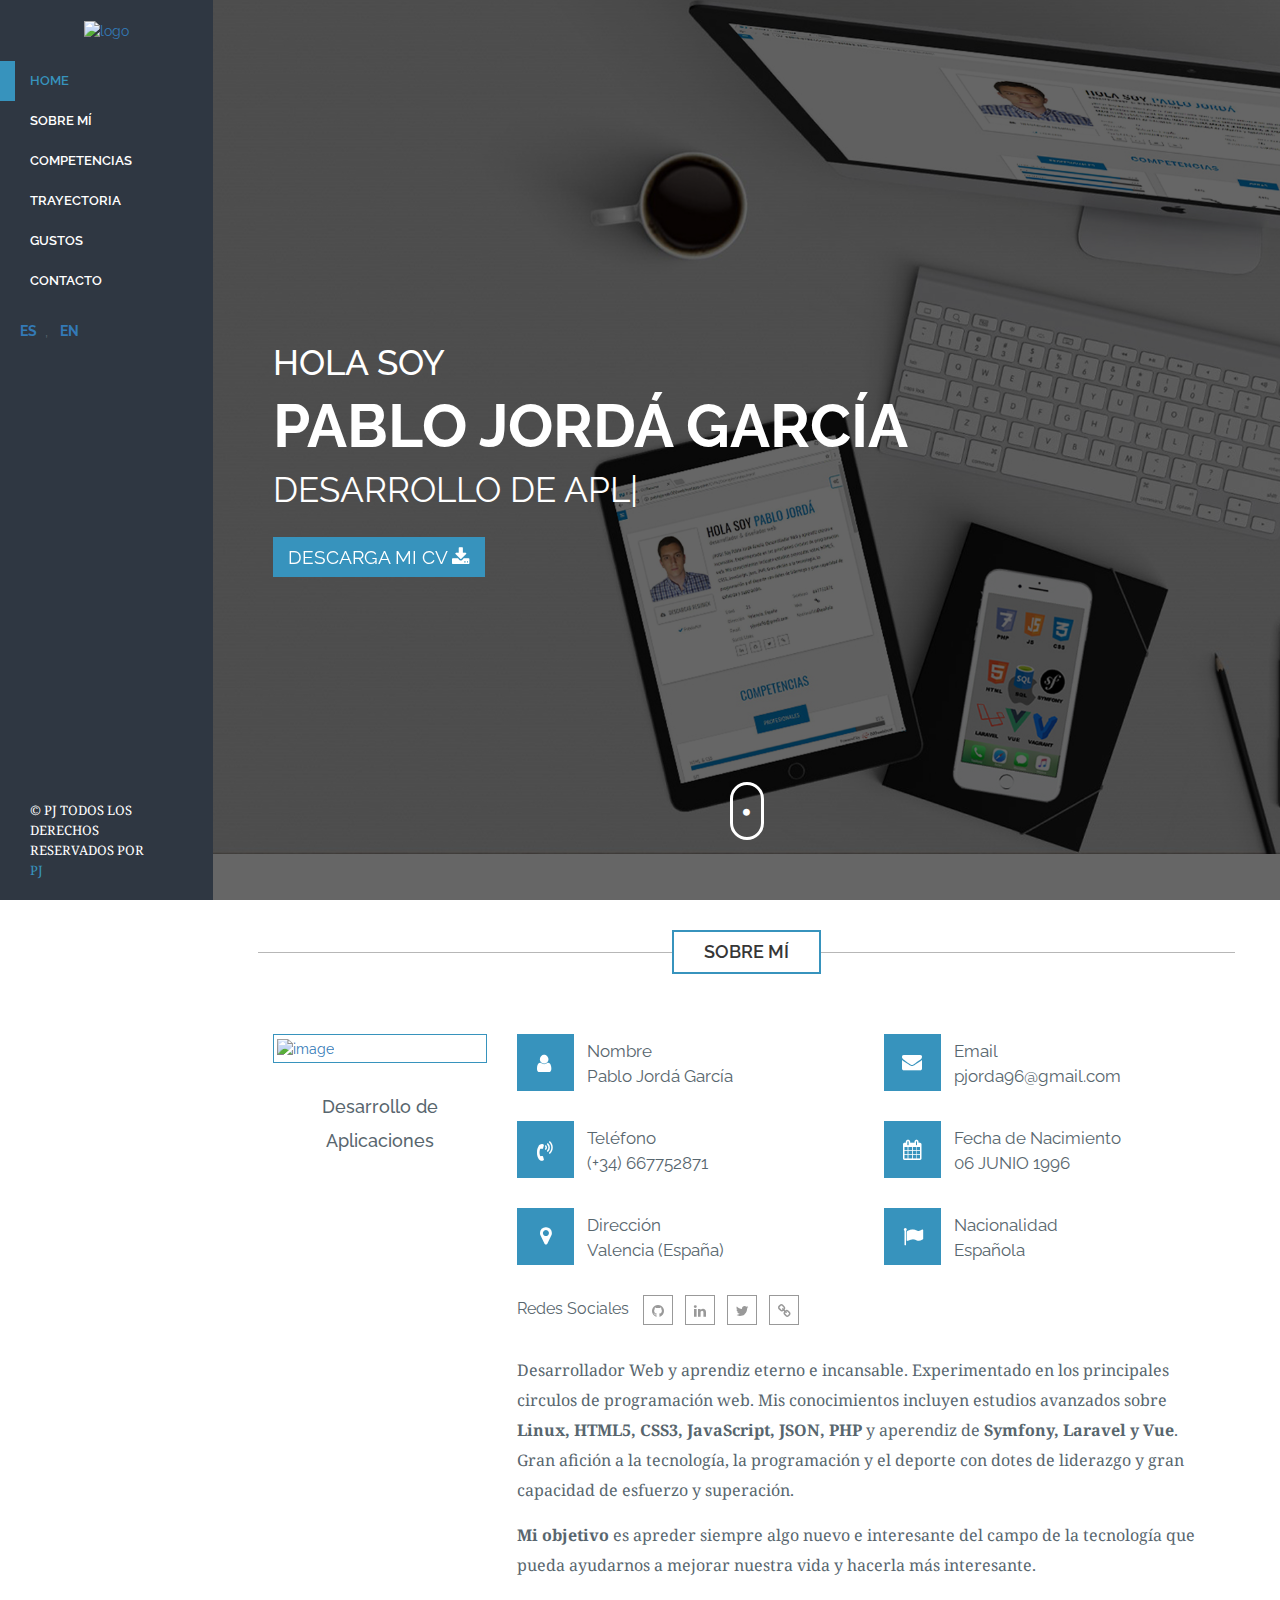
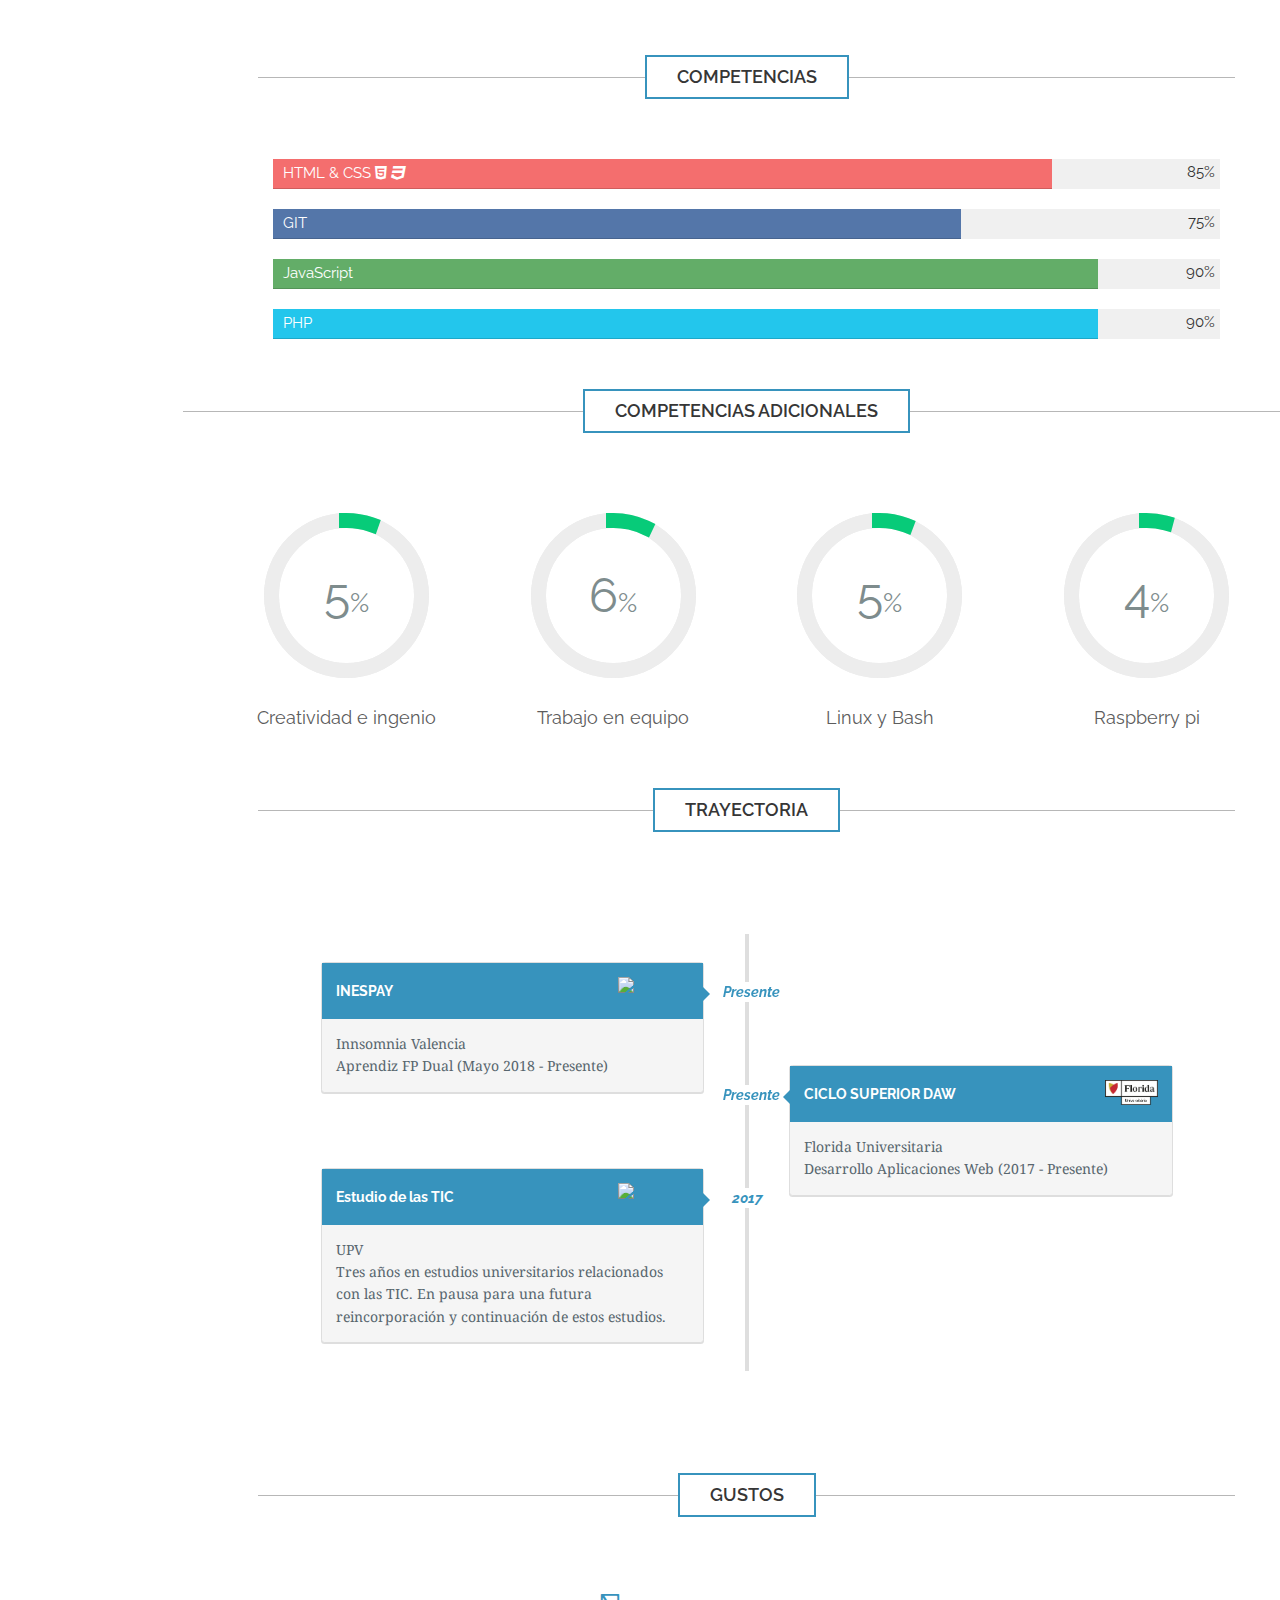
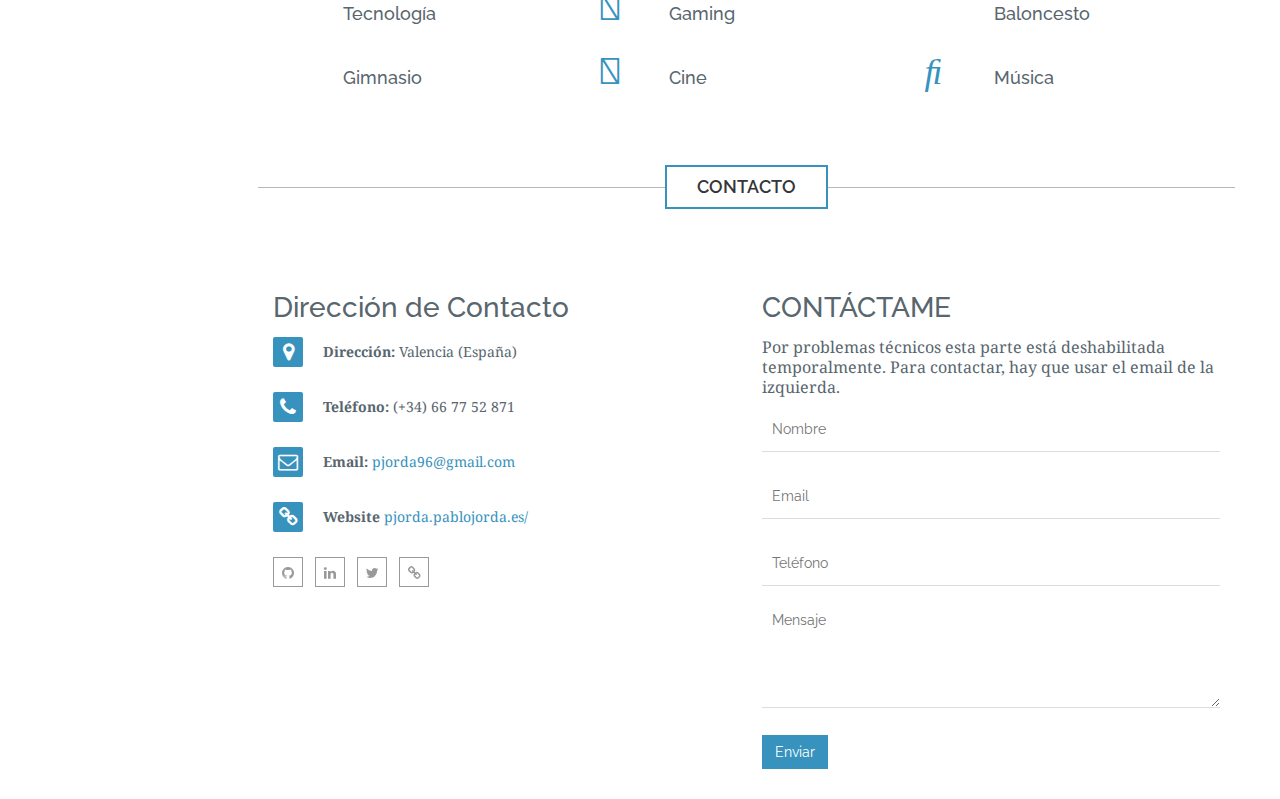
==== commit 9acb5fdd: "imagen de fondo e icono del poli" ====
--- a/CV profesional/index.html
+++ b/CV profesional/index.html
@@ -71,7 +71,7 @@
                 <div class="col-sm-9 col-sm-offset-3 col-md-10 col-md-offset-2 main scroll-page">
 
                     <!-- START HOME SECTION-->
-                    <section id="home" class="home" style="background: url('assets/images/wbg1921.jpg');">
+                    <section id="home" class="home" style="background: url('assets/images/wbg1920.jpg');">
                         <div class="home-overlay"></div>
                         <div class="home-content" id="scroll-down">
                             <div class="home-intro">
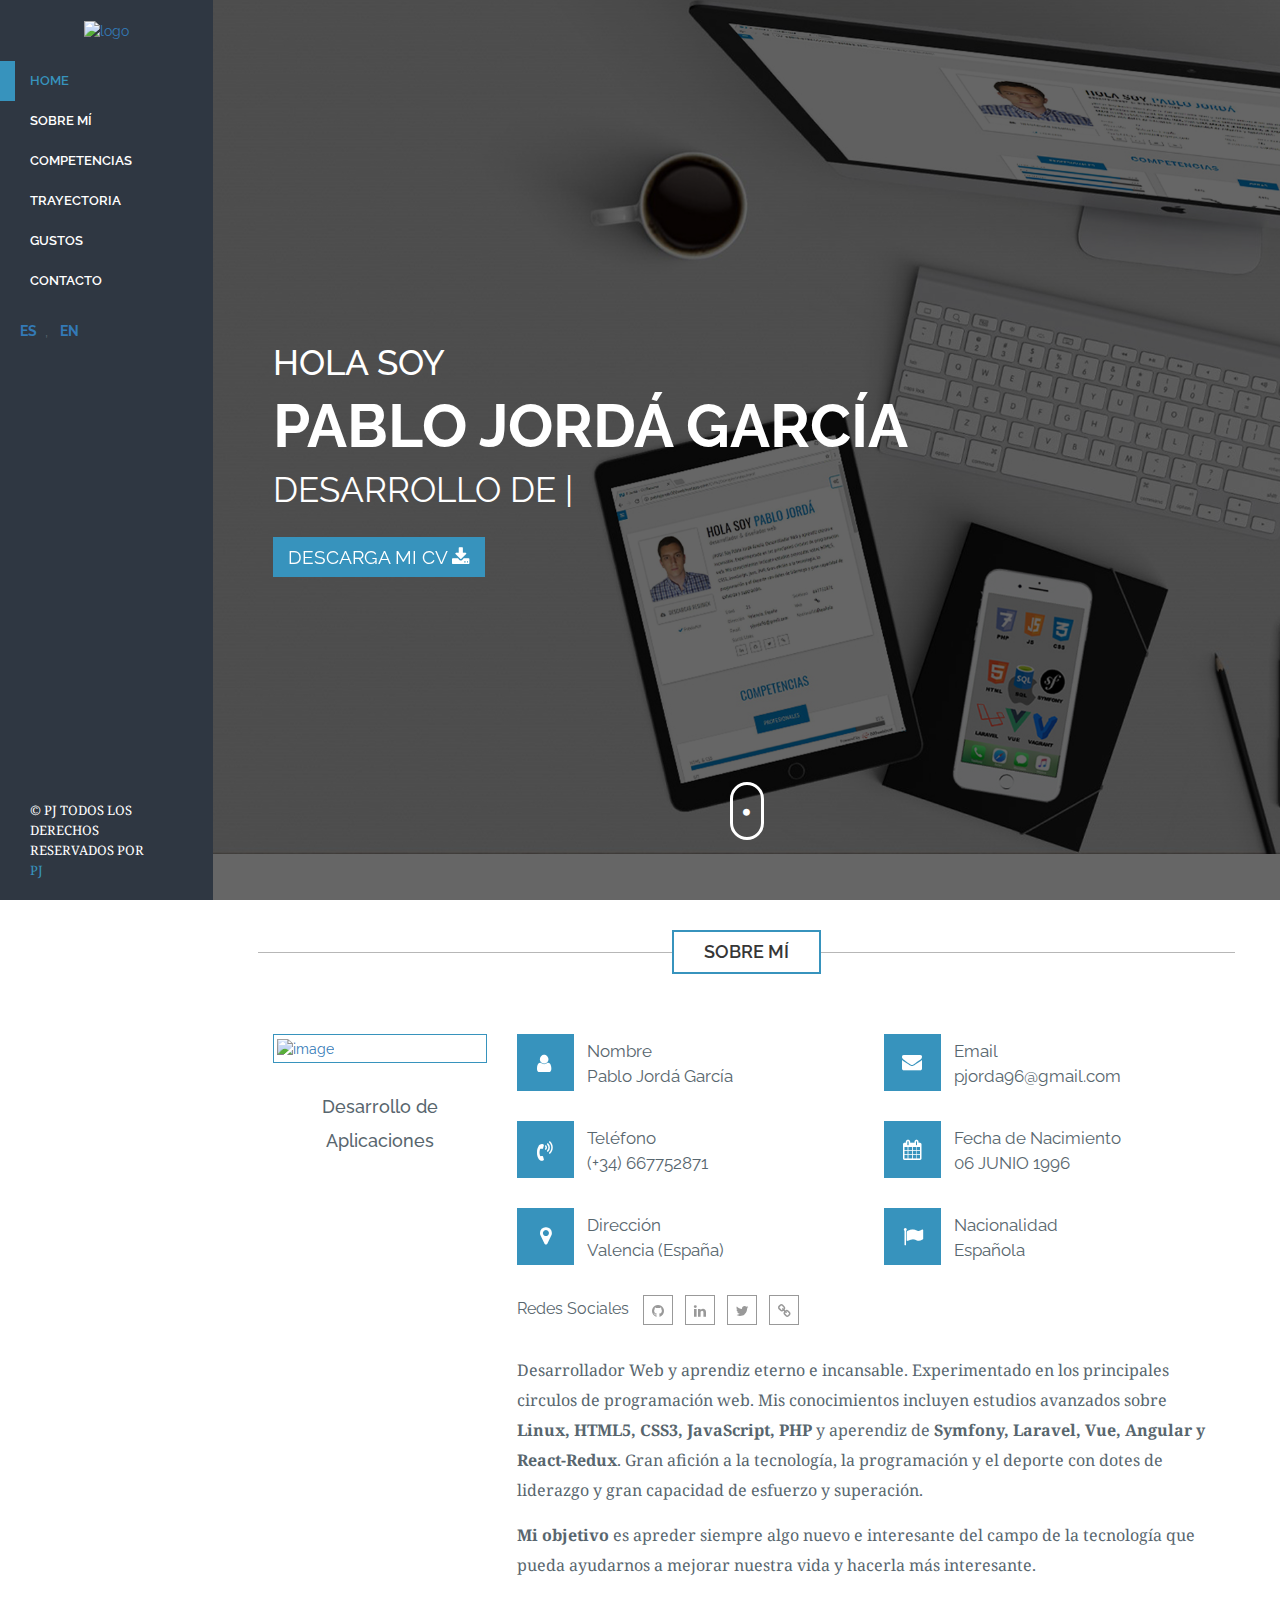
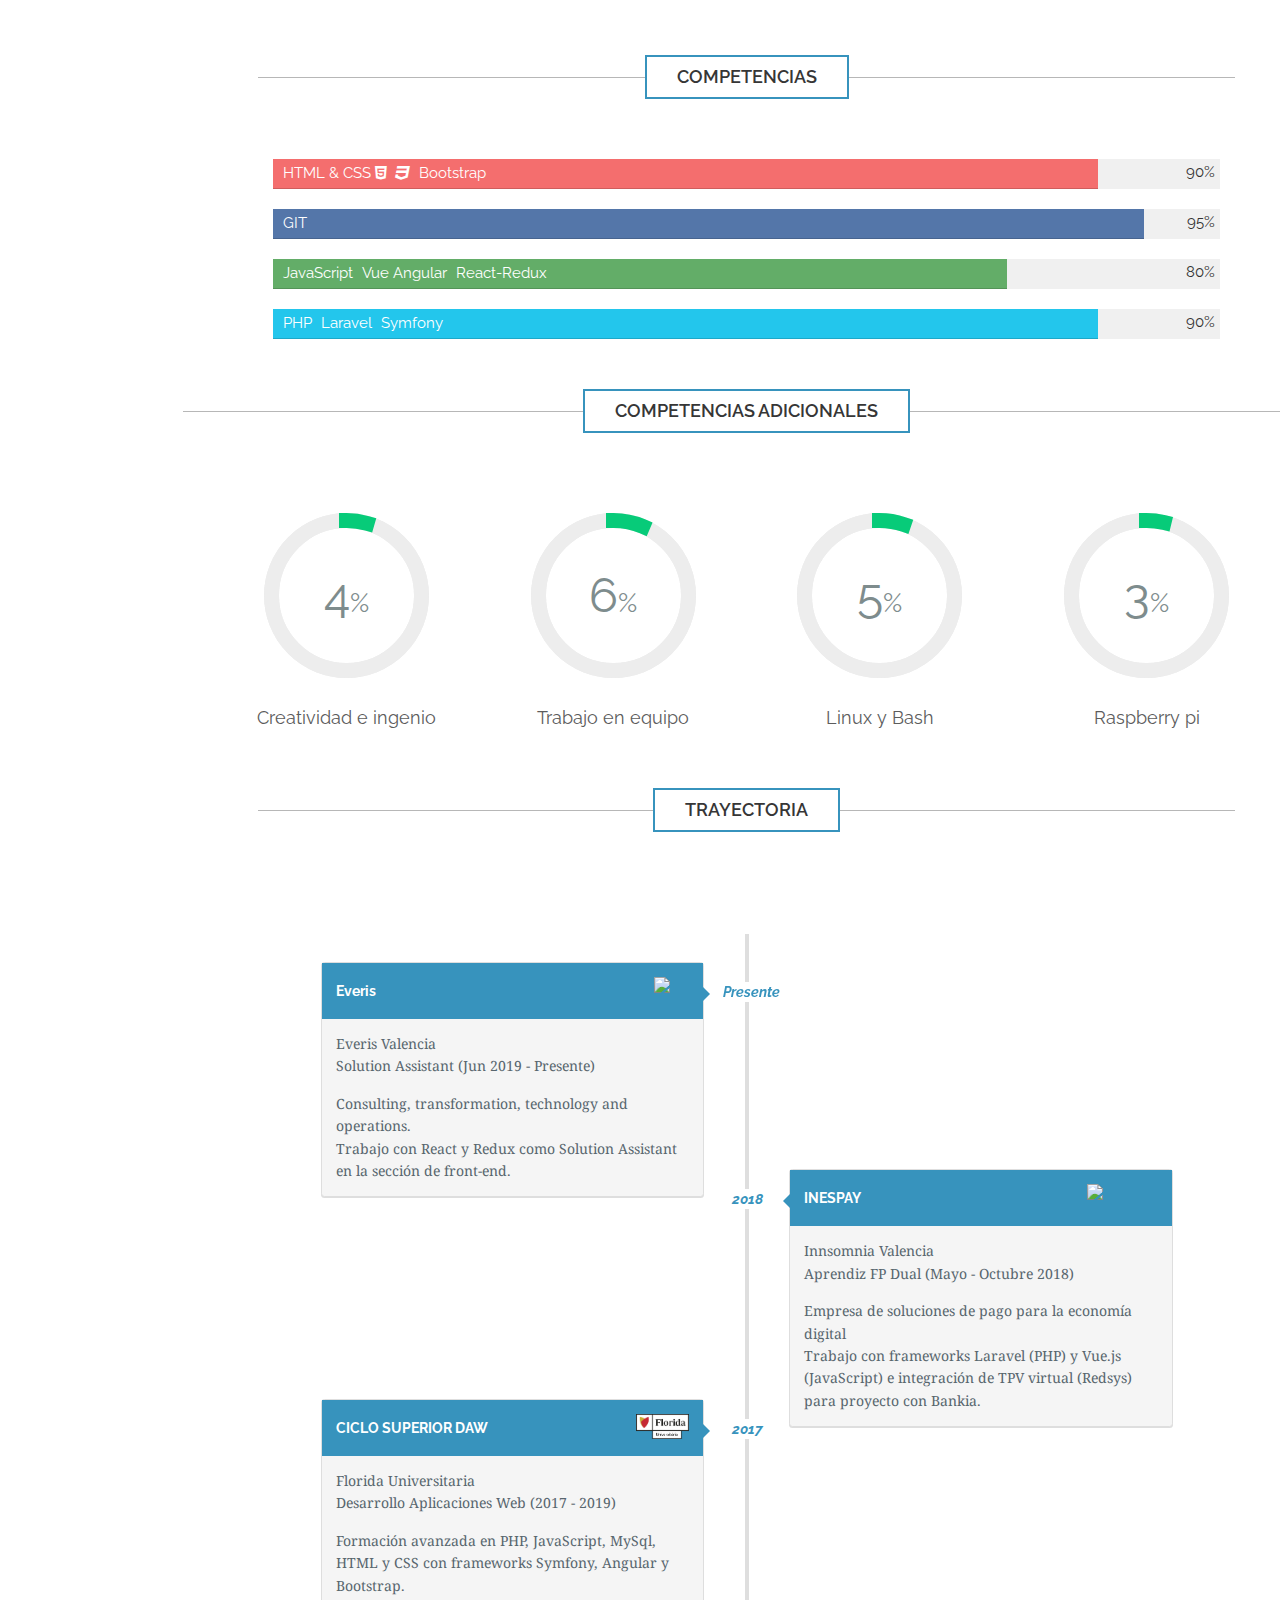
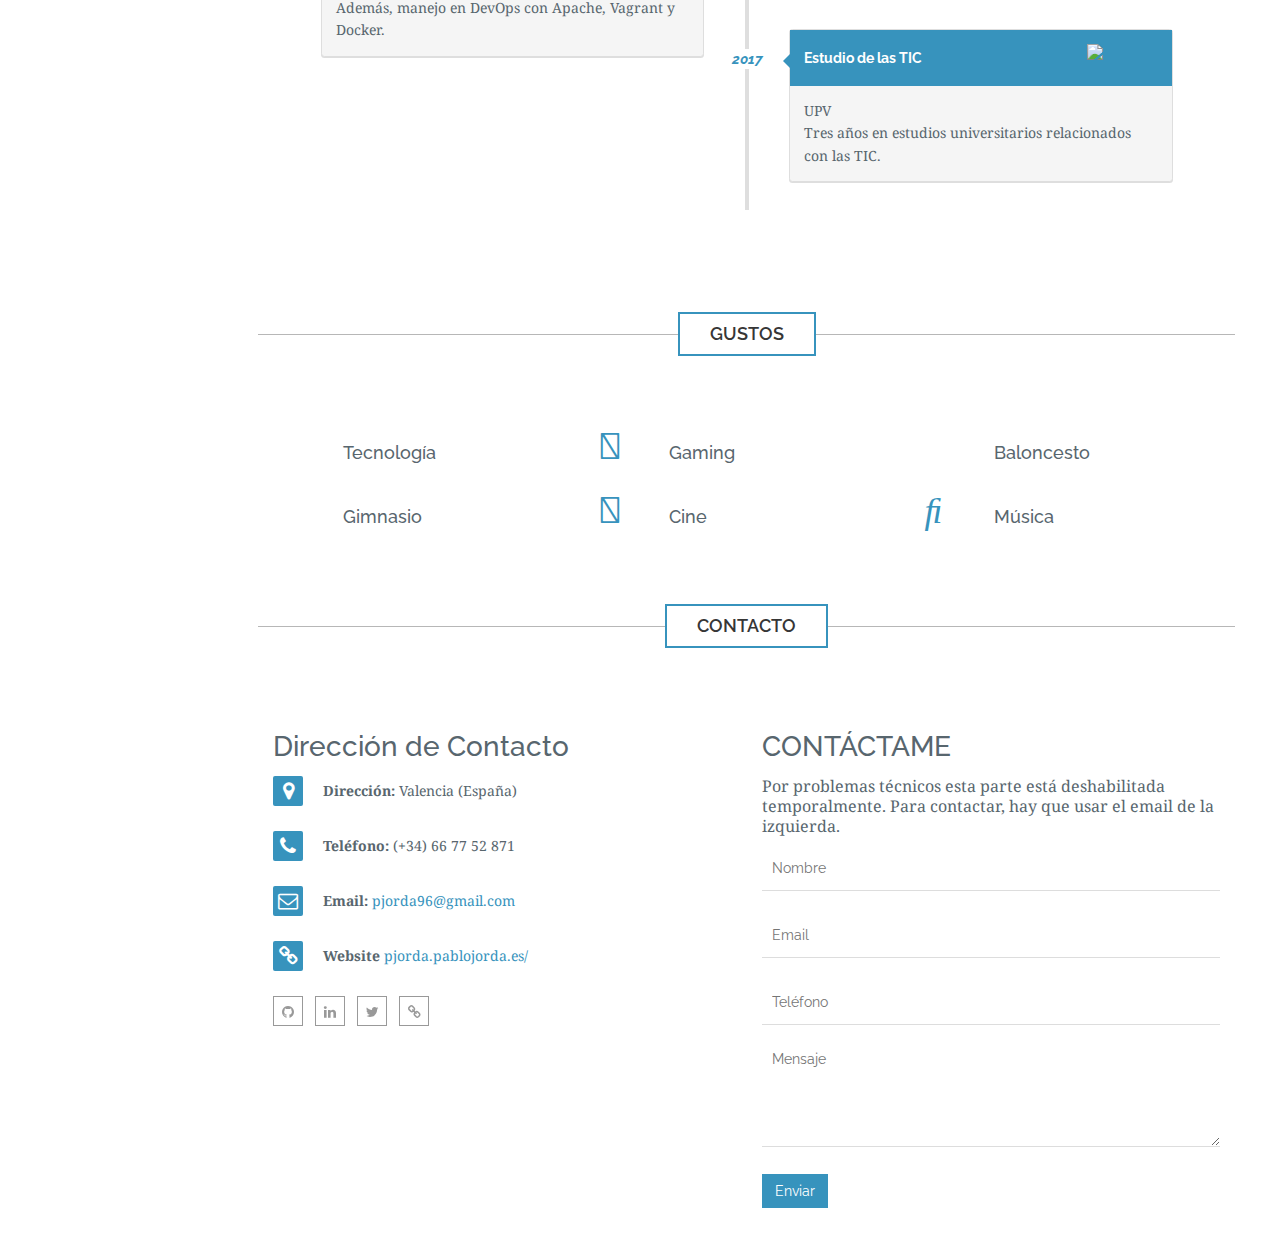
==== commit 21d140a1: "cv pdf" ====
--- a/CV profesional/index.html
+++ b/CV profesional/index.html
@@ -1,717 +1,788 @@
 <!DOCTYPE html>
 <html lang="es">
-    <head>
-        <meta charset="utf-8">
-        <meta http-equiv="X-UA-Compatible" content="IE=edge">
-        <meta name="viewport" content="width=device-width, initial-scale=1, maximum-scale=1">
-        <link rel="icon" href="assets/images/favicon.png">
-
-        <!-- SEO
-          ================================================== -->
-        <title>Pablo - Personal CV</title>
-        <meta name="author" content="Pablo Jordá <pjorda96@gmail.com>" />
-        <meta name="description" content="Curriculum Vitae de Pablo Jordá García, estudiante de Desarrollo de Aplicaciones Web y Multiplataforma en la Universidad Florida e Ingeniería Informática de la UPV.">
-
-        <!-- CSS Files
-          ================================================== -->
-        <link href="assets/css/bootstrap.min.css" rel="stylesheet">
-        <link href="assets/css/font-awesome.min.css" rel="stylesheet">
-        <link href="assets/css/animate.css" rel="stylesheet">
-        <link href="assets/css/owl.carousel.css" rel="stylesheet">
-        <link href="assets/css/fancybox/jquery.fancybox.css" rel="stylesheet">
-        <link href="assets/css/style.css" rel="stylesheet">
-        <link href="assets/css/responsive.css" rel="stylesheet">
-        <link rel="stylesheet" href="assets/css/colors/main.css" id="colors">
-        <link rel="stylesheet" href="https://use.fontawesome.com/releases/v5.0.9/css/all.css" integrity="sha384-5SOiIsAziJl6AWe0HWRKTXlfcSHKmYV4RBF18PPJ173Kzn7jzMyFuTtk8JA7QQG1" crossorigin="anonymous">
-
-    </head>
-
-    <body>
-        <div class="responsive-menu"><a href="index.html"> <b>PABLO</b></a> <a id="menu-icon" class="but" href="#"><span class="ti-menu"><img src="assets/images/menu.png" alt="image"></span> </a></div>
-
-        <div class="container-fluid">
-            <div class="row">
-                <!-- START LEFT SIDE -->
-                <div class="col-sm-3 col-md-2 sidebar">
-                    <div class="logo">
-                        <a href="index.html"><img src="assets/images/icono.png" alt="logo"></a>
-                    </div>
-                    <ul class="nav nav-sidebar" id="navbar">
-                        <li class="active"><a href="#home" class="page-scroll">Home <span class="sr-only">(current)</span></a></li>
-                        <li><a href="#about" class="page-scroll">Sobre Mí</a></li>
-                        <li><a href="#competencias" class="page-scroll">Competencias</a></li>
-                        <li><a href="#trayectoria" class="page-scroll">Trayectoria</a></li>
-                        <li><a href="#gustos" class="page-scroll">Gustos</a></li>
-                        <!--<li><a href="#portfolio" class="page-scroll">Portfolio</a></li>-->
-                        <!--<li><a href="#blog" class="page-scroll">Blog</a></li>-->
-                        <!--<li><a href="#referencias" class="page-scroll">Referencias</a></li>-->
-                        <li><a href="#contacto" class="page-scroll">Contacto</a></li>
-                    </ul>
-                    <div class="languages">
-                        <a href="" class="page-scroll">
-                            <!--<img src="assets/images/languajes/spain.png" alt="Español" height="16" width="24">-->
-                            <b>ES</b>
-                        </a>&nbsp, &nbsp;
-                        <a href="indexEnglish.html" class="page-scroll">
-                            <!--<img src="assets/images/languajes/uk.png" alt="English" height="16" width="24">-->
-                            <b>EN</b>
-                        </a>
-                    </div>
-                    <div class="copyright">
-                        <p>
-                            © PJ TODOS LOS DERECHOS RESERVADOS POR <br/>
-                            <a href="http://pjorda.pablojorda.es/">PJ</a>
-                        </p>
-                    </div>
-
-                </div>
-                <!-- END LEFT SIDE -->
-
-                <!-- START CONTENT  -->
-                <div class="col-sm-9 col-sm-offset-3 col-md-10 col-md-offset-2 main scroll-page">
-
-                    <!-- START HOME SECTION-->
-                    <section id="home" class="home" style="background: url('assets/images/wbg1920.jpg');">
-                        <div class="home-overlay"></div>
-                        <div class="home-content" id="scroll-down">
-                            <div class="home-intro">
-                                <h2>HOLA SOY</h2>
-                                <h1>PABLO JORDÁ GARCÍA</h1>
-                                <div class="type-wrap">
-                                    <div id="typed-strings">
-                                        <span>DESARROLLO DE APLICACIONES WEB</span>
-                                        <!--<span>DESARROLLO DE APLICACIONES</span>
-                                        <span>WEB</span>
-                                        <span>MULTIPLATAFORMA</span>-->
-                                        <span>LINUX</span>
-                                        <span>BASES DE DATOS</span>
-                                    </div>
-                                    <span id="typed" style="white-space:pre;"></span>
-                                </div>
-                                <a href="../CV.pdf" class="download-link hvr-shutter-out-horizontal" onclick="Materialize.toast('Resume Download Successfully', 4000, 'rounded')" data-position="left" data-delay="50" href="../CV.pdf" target="_blank">DESCARGA MI CV <i class="fa fa-download"></i></a>
-                            </div>
-                            <a class="scroll-down page-scroll" title="Scroll Down" href="#about"><i class="fa fa-circle" aria-hidden="true"></i></a>
-                        </div>
-                    </section>
-                    <!-- START HOME SECTION-->
-
-
-                    <!-- START ABOUT SECTION-->
-                    <section id="about" class="section wow fadeInUpBig">
-                        <div class="container-section">
-                            <div class="row">
-                                <div class="section-title">
-                                    <h4>SOBRE MÍ</h4>
-                                </div>
-                            </div>
-                            <div class="row">
-                                <div class="col-sm-3 profile-pic">
-                                    <a class="profile-img" href="index.html"><img src="assets/images/pablo.jpg" alt="image"></a>
-                                    <h3 class="info-position">Desarrollo de Aplicaciones</h3>
-                                </div>
-                                <div class="col-sm-9">
-                                    <div class="about-info row">
-                                        <div class="col-sm-6 info-block wow fadeInRight">
-                                            <div class="info-icon hvr-trim"> <i class="fa fa-user" aria-hidden="true"></i></div>
-                                            <div class="info-text">
-                                                <span>Nombre</span>
-                                                Pablo Jordá García
-                                            </div>
-                                        </div>
-
-                                        <div class="col-sm-6 info-block wow fadeInRight">
-                                            <div class="info-icon hvr-trim"> <i class="fa fa-envelope" aria-hidden="true"></i></div>
-                                            <div class="info-text">
-                                                <span>Email</span>
-                                                pjorda96@gmail.com
-                                            </div>
-                                        </div>
-
-                                        <div class="col-sm-6 info-block wow fadeInRight">
-                                            <div class="info-icon hvr-trim"><i class="fa fa-volume-control-phone" aria-hidden="true"></i></div>
-                                            <div class="info-text">
-                                                <span>Teléfono</span>
-                                                (+34) 667752871
-                                            </div>
-                                        </div>
-
-                                        <div class="col-sm-6 info-block wow fadeInRight">
-                                            <div class="info-icon hvr-trim"> <i class="fa fa-calendar" aria-hidden="true"></i></div>
-                                            <div class="info-text">
-                                                <span>Fecha de Nacimiento</span>
-                                                06 JUNIO 1996
-                                            </div>
-                                        </div>
-
-                                        <div class="col-sm-6 info-block wow fadeInRight">
-                                            <div class="info-icon hvr-trim"><i class="fa fa-map-marker" aria-hidden="true"></i> </div>
-                                            <div class="info-text">
-                                                <span>Dirección</span>
-                                                Valencia (España)
-                                            </div>
-                                        </div>
-
-                                        <div class="col-sm-6 info-block wow fadeInRight">
-                                            <div class="info-icon hvr-trim"> <i class="fa fa-flag" aria-hidden="true"></i></div>
-                                            <div class="info-text">
-                                                <span>Nacionalidad</span>
-                                                Española
-                                            </div>
-                                        </div>
-
-                                        <div class="col-sm-12 social-profiles">
-                                            <span>Redes Sociales </span>
-                                            <a class="hvr-pulse-grow facebook" href="https://github.com/Pjorda96" title="Github" target="_blank"><i class="fa fa-github" aria-hidden="true" target="_blank"></i></i></a>
-                                            <a class="hvr-pulse-grow linkedin" href="https://www.linkedin.com/in/pablo-jordá-garcía-7a9a0115b" title="Linkedin" target="_blank"><i class="fa fa-linkedin" aria-hidden="true" target="_blank"></i></a>
-                                            <a class="hvr-pulse-grow twitter" href="https://twitter.com/pjorda96" title="Twitter" target="_blank"><i class="fa fa-twitter" aria-hidden="true" target="_blank"></i></a>
-                                            <a class="hvr-pulse-grow twitter" href="http://pjorda.pablojorda.es/" title="pjorda.pablojorda.es" target="_blank"><i class="fa fa-link" aria-hidden="true" target="_blank"></i></a>
-                                        </div>
-
-                                        <div class="col-sm-12 about-content">
-                                            <p>
-                                              Desarrollador Web y aprendiz eterno e incansable.
-                                              Experimentado en los principales circulos de programación web.
-                                              Mis conocimientos incluyen estudios avanzados sobre <b>Linux, HTML5, CSS3, JavaScript, JSON,
-                                              PHP</b> y aperendiz de <b>Symfony, Laravel y Vue</b>. Gran afición a la tecnología, la programación y el deporte con dotes de liderazgo
-                                              y gran capacidad de esfuerzo y superación.
-                                            </p>
-                                            <p>
-                                                <b> Mi objetivo</b> es apreder siempre algo nuevo e interesante del campo de la tecnología
-                                                que pueda ayudarnos a mejorar nuestra vida y hacerla más interesante.
-                                            </p>
-
-                                        </div>
-                                    </div>
-                                </div>
-                            </div>
-
-                        </div>
-                    </section>
-                    <!-- END ABOUT SECTION-->
-
-
-                    <!-- START SKILLS SECTION-->
-                    <section id="competencias" class="section wow fadeInUp">
-                        <div class="container-section">
-                            <div class="row">
-                                <div class="section-title">
-                                    <h4>Competencias</h4>
-                                </div>
-                            </div>
-
-                            <div class="row">
-                                <div class="col-sm-12 skill">
-
-                                    <div class="progress">
-                                        <div class="lead"> HTML &amp; CSS <i class="fa fa-html5" aria-hidden="true"></i>&nbsp;<i class="fa fa-css3" aria-hidden="true"></i></div>
-                                        <div class="progress-bar wow fadeInLeft" data-progress="85%" style="width: 85%;" data-wow-duration="1.5s" data-wow-delay="1.2s"> <span>85%</span></div>
-                                    </div>
-                                    <div class="progress">
-                                        <div class="lead"> GIT <i class="fas fa-code-branch" aria-hidden="true"></i></div>
-                                        <div class="progress-bar wow fadeInLeft" data-progress="75%" style="width: 75%;" data-wow-duration="1.5s" data-wow-delay="1.2s"> <span>75%</span></div>
-                                    </div>
-                                    <div class="progress">
-                                        <div class="lead"> JavaScript <i class="fab fa-js" aria-hidden="true"></i></div>
-                                        <div class="progress-bar wow fadeInLeft" data-progress="90%" style="width: 90%;" data-wow-duration="1.5s" data-wow-delay="1.2s"><span>90%</span> </div>
-                                    </div>
-                                    <div class="progress">
-                                        <div class="lead"> PHP <i class="fab fa-php" aria-hidden="true"></i></div>
-                                        <div class="progress-bar wow fadeInLeft" data-progress="90%" style="width: 90%;" data-wow-duration="1.5s" data-wow-delay="1.2s"><span>90%</span> </div>
-                                    </div>
-                                </div>
-
-                                <!--<div class="col-sm-6 skill">
-                                    <h2>Alemán</h2>
-
-                                    <div class="progress">
-                                        <div class="lead"> Comprensión </div>
-                                        <div class="progress-bar wow fadeInLeft" data-progress="50%" style="width: 50%;" data-wow-duration="1.5s" data-wow-delay="1.2s"> <span>B1</span></div>
-                                    </div>
-                                    <div class="progress">
-                                        <div class="lead"> Destreza Oral </div>
-                                        <div class="progress-bar wow fadeInLeft" data-progress="50%" style="width: 50%;" data-wow-duration="1.5s" data-wow-delay="1.2s"> <span>B1</span></div>
-                                    </div>
-                                    <div class="progress">
-                                        <div class="lead"> Expresión Escrita </div>
-                                        <div class="progress-bar wow fadeInLeft" data-progress="50%" style="width: 50%;" data-wow-duration="1.5s" data-wow-delay="1.2s"><span>B1</span> </div>
-                                    </div>
-                                    <!--<div class="progress">
-                                        <div class="lead"> <i class="fa fa-server" aria-hidden="true"></i> Server Administration </div>
-                                        <div class="progress-bar wow fadeInLeft" data-progress="50%" style="width: 50%;" data-wow-duration="1.5s" data-wow-delay="1.2s"><span>B1</span> </div>
-                                    </div>-->
-                                </div>
-                            </div>
-
-                            <div class="row skill-language">
-
-                              <div class="row">
-                                  <div class="section-title">
-                                      <h4>COMPETENCIAS ADICIONALES</h4>
-                                  </div>
-                              </div>
-
-                              <div class="col-sm-12">
-                                  <div class="skills wow fadeInUp">
-                                      <div class="col-md-3">
-                                          <div class="percentage easyPieChart" data-percent="80" data-delay="100"><span>80</span>%<canvas width="165" height="165"></canvas></div>
-                                          <small>Creatividad e ingenio</small>
-                                      </div>
-                                      <div class="col-md-3">
-                                          <div class="percentage easyPieChart" data-percent="85"><span>85</span>%<canvas width="165" height="165"></canvas></div>
-                                          <small>Trabajo en equipo</small>
-                                      </div>
-                                      <div class="col-md-3">
-                                          <div class="percentage easyPieChart" data-percent="70"><span>70</span>%<canvas width="165" height="165"></canvas></div>
-                                          <small>Linux y Bash</small>
-                                      </div>
-                                      <div class="col-md-3">
-                                          <div class="percentage easyPieChart" data-percent="50"><span>50</span>%<canvas width="165" height="165"></canvas></div>
-                                          <small>Raspberry pi</small>
-                                      </div>
-                                  </div>
-                              </div>
-                        </div>
-                    </section>
-                    <!-- END SKILLS SECTION-->
-
-
-                    <!-- START RESUMES SECTION-->
-                    <section id="trayectoria" class="section wow fadeInUp">
-                        <div class="container-section">
-                            <div class="row">
-                                <div class="section-title">
-                                    <h4>TRAYECTORIA</h4>
-                                </div>
-                            </div>
-                            <div class="resume-section education">
-                                <div class="timeline-container">
-                                    <!--<div class="timeline-block wow fadeInLeft">
-                                        <div class="timeline-img" data-anim-effect="zoomIn">
-                                            <i>2020</i>
-                                        </div>
-
-                                        <div class="timeline-content" data-anim-effect="fadeInLeft">
-                                            <h2> CICLO SUPERIOR DAM</h2>
-                                            <p>Florida Universitaria</br> Desarrollo Aplicaciones Multiplataforma (2019 - 2020)</p>
-                                        </div>
-                                    </div>-->
-
-                                    <!--<div class="timeline-block wow fadeInLeft">
-                                        <div class="timeline-img" data-anim-effect="zoomIn">
-                                            <i>2019</i>
-                                        </div>
-
-                                        <div class="timeline-content" data-anim-effect="fadeInLeft">
-                                            <h2> CICLO SUPERIOR DAW</h2>
-                                            <p>Florida Universitaria</br> Desarrollo Aplicaciones Web (2017 - 2019)</p>
-                                        </div>
-                                    </div>-->
-
-                                    <div class="timeline-block wow fadeInLeft">
-                                        <div class="timeline-img" data-anim-effect="zoomIn">
-                                            <i>Presente</i>
-                                        </div>
-
-                                        <div class="timeline-content" data-anim-effect="fadeInLeft">
-                                            <h2> INESPAY <a href="https://www.inespay.com/" target="_blank"><img src="assets/images/study/inespay_blanco.png" style="float: right; width: 20%; height: auto"></a></h2>
-                                            <p>Innsomnia Valencia<br> Aprendiz FP Dual (Mayo 2018 - Presente)</p>
-                                        </div>
-                                    </div>
-
-                                    <div class="timeline-block wow fadeInLeft">
-                                        <div class="timeline-img" data-anim-effect="zoomIn">
-                                            <i>Presente</i>
-                                        </div>
-
-                                        <div class="timeline-content" data-anim-effect="fadeInLeft">
-                                            <h2> CICLO SUPERIOR DAW <a href="http://www.floridauniversitaria.es" target="_blank"><img src="assets/images/study/florida.png" style="float: right; width: 15%; height: auto"></a></h2>
-                                            <p>Florida Universitaria<br> Desarrollo Aplicaciones Web (2017 - Presente)</p>
-                                        </div>
-                                    </div>
-
-                                    <div class="timeline-block wow fadeInLeft">
-                                        <div class="timeline-img" data-anim-effect="zoomIn" data-anim-delay="200">
-                                            <i>2017</i>
-                                        </div>
-
-                                        <div class="timeline-content" data-anim-effect="fadeInLeft" data-anim-delay="200">
-                                            <h2>Estudio de las TIC <a href="http://www.upv.es/" target="_blank"><img src="assets/images/study/upv_png.png" style="float: right; width: 20%; height: auto"></a></h2>
-                                            <p>UPV<br> Tres años en estudios universitarios relacionados con las TIC. En pausa para una futura reincorporación y continuación de estos estudios.</p>
-                                        </div>
-                                    </div>
-                                </div>
-                            </div>
-                        </div>
-                    </section>
-                    <!-- END RESUMES SECTION-->
-
-                    <!-- START GUSTOS SECTION-->
-                    <section id="gustos" class="section wow fadeInUp">
-                        <div class="container-section">
-                            <div class="row">
-                                <div class="section-title">
-                                    <h4>GUSTOS</h4>
-                                </div>
-                            </div>
-                            <div class="row">
-                                <div class="col-md-4 col-sm-4 wow flipInX" data-delay="100">
-                                    <div class="service-box">
-                                        <div><span class="service-icon pull-left"><i class="fas fa-microchip"></i></span></div>
-                                        <div class="service-box-content">
-                                            <h3>Tecnología</h3>
-                                        </div>
-                                    </div>
-                                </div><!--/ End first service -->
-                                <div class="col-md-4 col-sm-4 wow flipInY" data-delay="100">
-                                    <div class="service-box">
-                                        <div><span class="service-icon pull-left"><i class="fas fa-gamepad"></i></span></div>
-                                        <div class="service-box-content">
-                                            <h3>Gaming</h3>
-                                        </div>
-                                    </div>
-                                </div><!--/ End 2nd service -->
-                                <div class="col-md-4 col-sm-4 wow flipInX" data-delay="100">
-                                    <div class="service-box">
-                                        <div><span class="service-icon pull-left"><i class="fas fa-basketball-ball"></i></span></div>
-                                        <div class="service-box-content">
-                                            <h3>Baloncesto</h3>
-                                        </div>
-                                    </div>
-                                </div><!--/ End 3rd service -->
-                            </div><!--/ service box row end -->
-
-
-                            <div class="row">
-                              <div class="col-md-4 col-sm-4 wow flipInX" data-delay="100">
-                                  <div class="service-box">
-                                      <div><span class="service-icon pull-left"><i class="fas fa-basketball-ball"></i></span></div>
-                                      <div class="service-box-content">
-                                          <h3>Gimnasio</h3>
-                                      </div>
-                                  </div>
-                              </div><!--/ End first service -->
-                              <div class="col-md-4 col-sm-4 wow flipInY" data-delay="100">
-                                  <div class="service-box">
-                                      <div><span class="service-icon pull-left"><i class="fas fa-film"></i></span></div>
-                                      <div class="service-box-content">
-                                          <h3>Cine</h3>
-                                      </div>
-                                  </div>
-                              </div><!--/ End 2nd service -->
-                              <div class="col-md-4 col-sm-4 wow flipInX" data-delay="100">
-                                  <div class="service-box">
-                                      <div><span class="service-icon pull-left"><i class="fas fa-music"></i></span></div>
-                                      <div class="service-box-content">
-                                          <h3>Música</h3>
-                                      </div>
-                                  </div>
-                              </div><!--/ End 3rd service -->
-                            </div><!--/ service box row end -->
-                        </div>
-                    </section>
-                    <!-- END RESUMES SECTION-->
-
-
-                    <!-- START PORTFOLIO SECTION-->
-                    <!-- PROXIMAMENTE
-                    <section id="portfolio" class="section wow fadeInUp">
-                        <div class="container-section">
-                            <div class="row">
-                                <div class="section-title">
-                                    <h4>Portfolio</h4>
-                                </div>
-                            </div>
-                            <div class="toolbar mb2 mt2">
-                                <button class="btn fil-cat" data-rel="all">All</button>
-                                <button class="btn fil-cat" data-rel="web">Websites</button>
-                                <button class="btn fil-cat" data-rel="flyers">Flyers</button>
-                                <button class="btn fil-cat" data-rel="bcards">Business Cards</button>
-                            </div>
-
-                            <div style="clear:both;"></div>
-                            <div id="portfolio-page">
-                                <div class="tile scale-anm web all">
-                                    <a href="single-portfolio.html"> <img src="assets/images/portfolio/1.jpg" alt="image" /></a>
-                                </div>
-                                <div class="tile scale-anm bcards all">
-                                    <a href="single-portfolio.html"> <img src="assets/images/portfolio/2.jpg" alt="image" /></a>
-                                </div>
-                                <div class="tile scale-anm web all">
-                                    <a href="single-portfolio.html"> <img src="assets/images/portfolio/3.jpg" alt="image" /></a>
-                                </div>
-                                <div class="tile scale-anm web all">
-                                    <a href="single-portfolio.html"> <img src="assets/images/portfolio/4.jpg" alt="image" /></a>
-                                </div>
-                                <div class="tile scale-anm flyers all">
-                                    <a href="single-portfolio.html"> <img src="assets/images/portfolio/5.jpg" alt="image" /></a>
-                                </div>
-                                <div class="tile scale-anm bcards all">
-                                    <a href="single-portfolio.html"> <img src="assets/images/portfolio/6.jpg" alt="image" /></a>
-                                </div>
-                                <div class="tile scale-anm flyers all">
-                                    <a href="single-portfolio.html"> <img src="assets/images/portfolio/7.jpg" alt="image" /></a>
-                                </div>
-                                <div class="tile scale-anm flyers all">
-                                    <a href="single-portfolio.html"> <img src="assets/images/portfolio/8.jpg" alt="image" /></a>
-                                </div>
-                                <div class="tile scale-anm web all">
-                                    <a href="single-portfolio.html"> <img src="assets/images/portfolio/9.jpg" alt="image" /></a>
-                                </div>
-                                <div class="tile scale-anm flyers all">
-                                    <a href="single-portfolio.html"> <img src="assets/images/portfolio/10.jpg" alt="image" /></a>
-                                </div>
-                                <div class="tile scale-anm web all">
-                                    <a href="single-portfolio.html"> <img src="assets/images/portfolio/11.jpg" alt="image" /></a>
-                                </div>
-                                <div class="tile scale-anm bcards all">
-                                    <a href="single-portfolio.html"> <img src="assets/images/portfolio/12.jpg" alt="image" /></a>
-                                </div>
-                                <div class="tile scale-anm web all">
-                                    <a href="single-portfolio.html"> <img src="assets/images/portfolio/13.jpg" alt="image" /></a>
-                                </div>
-                                <div class="tile scale-anm bcards all">
-                                    <a href="single-portfolio.html"> <img src="assets/images/portfolio/14.jpg" alt="image" /></a>
-                                </div>
-                                <div class="tile scale-anm web all">
-                                    <a href="single-portfolio.html"> <img src="assets/images/portfolio/15.jpg" alt="image" /></a>
-                                </div>
-                                <div class="tile scale-anm web all">
-                                    <a href="single-portfolio.html"> <img src="assets/images/portfolio/16.jpg" alt="image" /></a>
-                                </div>
-                                <div class="tile scale-anm bcards all">
-                                    <a href="single-portfolio.html"> <img src="assets/images/portfolio/17.jpg" alt="image" /></a>
-                                </div>
-                            </div>
-
-                            <div style="clear:both;"></div>
-                        </div>
-                    </section>
-                    <!-- END PORTFOLIO SECTION--
-                    -->
-
-                    <!-- START BLOG SECTION-->
-                    <!-- PROXIMAMENTE
-                    <section id="blog" class="section wow fadeInUp">
-                        <div class="container-section">
-                            <div class="row">
-                                <div class="section-title">
-                                    <h4>Latest From Blog </h4>
-                                    <p class="desc-title">All Articles <a href="blog.html">Here</a></p>
-                                </div>
-                            </div>
-                            <div class="row">
-                                <div class="latest-blog">
-                                    <!-- single-latest-blog start --
-                                    <div class="col-lg-4 col-md-6 col-sm-12">
-                                        <div class="home-post">
-                                            <div class="post-img">
-                                                <a href="single-post.html"><img src="assets/images/blog/1.jpg" alt="image"></a>
-                                            </div>
-                                            <div class="post-content">
-                                                <a class="post-title" href="single-post.html">Blog image post layout</a>
-                                                <p>
-                                                    Donec vitae hendrerit arcu, sit amet faucibus nisl. Cras pretium arcu ex. Aenean posuere libero eu augue condimentum rhoncus. Praesent                                        <br>
-                                                </p>
-                                            </div>
-                                            <div class="post-footer single-post">
-                                                <a href="#"><i class="fa fa-user" aria-hidden="true"></i> Marwa</a>
-                                                <a href="#"><i class="fa fa-tags" aria-hidden="true"></i> Web Deign </a>
-                                                <a href="#"><i class="fa fa-comments-o" aria-hidden="true"></i> 14</a>
-                                            </div>
-                                        </div>
-                                    </div>
-                                    <!-- single-latest-blog end --
-                                    <!-- single-latest-blog start --
-                                    <div class="col-lg-4 col-md-6 col-sm-12">
-                                        <div class="home-post">
-                                            <div class="post-img">
-                                                <a href="single-post.html"><img src="assets/images/blog/2.jpg" alt="image"></a>
-                                            </div>
-                                            <div class="post-content">
-                                                <a class="post-title" href="single-post.html">Blog image post layout</a>
-                                                <p>
-                                                    Donec vitae hendrerit arcu, sit amet faucibus nisl. Cras pretium arcu ex. Aenean posuere libero eu augue condimentum rhoncus. Praesent                                        <br>
-                                                </p>
-                                            </div>
-                                            <div class="post-footer single-post">
-                                                <a href="#"><i class="fa fa-user" aria-hidden="true"></i> Marwa</a>
-                                                <a href="#"><i class="fa fa-tags" aria-hidden="true"></i> Web Deign </a>
-                                                <a href="#"><i class="fa fa-comments-o" aria-hidden="true"></i> 14</a>
-                                            </div>
-                                        </div>
-                                    </div>
-                                    <!-- single-latest-blog end --
-                                    <!-- single-latest-blog start --
-                                    <div class="col-lg-4 col-md-6 col-sm-12">
-                                        <div class="home-post">
-                                            <div class="post-img">
-                                                <a href="single-post.html"><img src="assets/images/blog/3.jpg" alt="image"></a>
-                                            </div>
-                                            <div class="post-content">
-                                                <a class="post-title" href="single-post.html">Blog image post layout</a>
-                                                <p>
-                                                    Donec vitae hendrerit arcu, sit amet faucibus nisl. Cras pretium arcu ex. Aenean posuere libero eu augue condimentum rhoncus. Praesent                                        <br>
-                                                </p>
-                                            </div>
-                                            <div class="post-footer single-post">
-                                                <a href="#"><i class="fa fa-user" aria-hidden="true"></i> Marwa</a>
-                                                <a href="#"><i class="fa fa-tags" aria-hidden="true"></i> Web Deign </a>
-                                                <a href="#"><i class="fa fa-comments-o" aria-hidden="true"></i> 14</a>
-                                            </div>
-                                        </div>
-                                    </div>
-                                    <!-- single-latest-blog end --
-
-                                </div>
-                            </div>
-                        </div>
-                    </section>
-                    <!-- END BLOG SECTION--
-                    -->
-
-                    <!-- START Testimonials SECTION-->
-                    <!-- PROXIMAMENTE
-                    <section id="referencias" class="section wow fadeInUp">
-                        <div class="container-section">
-                            <div class="row">
-                                <div class="section-title">
-                                    <h4>REFERENCIAS </h4>
-                                </div>
-                            </div>
-
-                            <div class="row">
-                                <div class="col-md-4 col-sm-6 wow fadeInUp">
-                                    <div class="testo">
-                                        <img src="assets/images/clients/1.png" alt="someone">
-                                        <h4>Johne Smith</h4>
-                                        <h5>CEO / Google Inc.</h5>
-                                        <p>Are you considering buying a compatible inkjet cartridge for your printer? There are many reputed companies like Canon, others may experience gambling as an addictive.</p>
-
-                                    </div>
-                                </div>
-                                <div class="col-md-4 col-sm-6 wow fadeInUp">
-                                    <div class="testo">
-                                        <img src="assets/images/clients/2.png" alt="someone">
-                                        <h4>Salrah Albert</h4>
-                                        <h5>CEO / Maronia Inc.</h5>
-                                        <p>Sports betting While most people enjoy casino gambling, lottery and bingo playing for the fun and excitement it provides, others may experience gambling as an addictive.</p>
-
-                                    </div>
-                                </div>
-                                <div class="col-md-4 col-sm-6 wow fadeInUp">
-                                    <div class="testo">
-                                        <img src="assets/images/clients/3.png" alt="someone">
-                                        <h4>Weil Smith</h4>
-                                        <h5>CEO / Moraco Inc.</h5>
-                                        <p>She is a great and hardworking guy. I am so proud of i have him as my assistant. He helped me so much. Also i am so proud of i have him as my assistant, she helped me so much.</p>
-
-                                    </div>
-                                </div>
-                                <div class="col-md-4 col-sm-6 wow fadeInUp">
-                                    <div class="testo">
-                                        <img src="assets/images/clients/4.png" alt="someone">
-                                        <h4>Weil Smith</h4>
-                                        <h5>CEO / Moraco Inc.</h5>
-                                        <p>Could choose a main reason for rating so i just blindly picked Flexibility.This tool is amazing and worth 10 times what he asks for it. My business is running largely due to this great tool so much.</p>
-
-                                    </div>
-                                </div>
-                                <div class="col-md-4 col-sm-6 wow fadeInUp">
-                                    <div class="testo">
-                                        <img src="assets/images/clients/5.png" alt="someone">
-                                        <h4>Melody Jones</h4>
-                                        <h5>CEO / Freeancer</h5>
-                                        <p>was a great co-worker and a friend. I would't be where i am without his support, Best Support ever, Totally recommending buying the script, she helped me so much we thank you very.</p>
-
-                                    </div>
-                                </div>
-                                <div class="col-md-4 col-sm-6 wow fadeInUp">
-                                    <div class="testo">
-                                        <img src="assets/images/clients/2.png" alt="someone">
-                                        <h4>Mark Zukerberg</h4>
-                                        <h5>CEO / Facebook Inc.</h5>
-                                        <p>Are you considering buying a compatible inkjet cartridge for your printer? There are many reputed companies like Canon, others may experience gambling as an addictive Thanks and keep up the great.</p>
-
-                                    </div>
-                                </div>
-                            </div>
-                        </div>
-                    </section>
-                    <!-- END Testimonials SECTION--
-                    -->
-                    <!-- START CONTACT SECTION-->
-                    <section id="contacto" class="section wow fadeInUp">
-                        <div class="container-section">
-                            <div class="row">
-                                <div class="section-title">
-                                    <h4>CONTACTO </h4>
-                                </div>
-                            </div>
-                            <div class="row">
-                                <div class="col-lg-6 col-md-6 col-sm-12">
-                                    <h2>Dirección de Contacto</h2>
-                                    <div class="contact-block wow fadeInLeft">
-                                        <i class="fa fa-map-marker" aria-hidden="true"></i>
-                                        <p><b>Dirección: </b> Valencia (España) </p>
-                                    </div>
-                                    <div class="contact-block wow fadeInLeft">
-                                        <i class="fa fa-phone" aria-hidden="true"></i>
-                                        <p><b>Teléfono: </b> (+34) 66 77 52 871</p>
-                                    </div>
-                                    <div class="contact-block wow fadeInLeft">
-                                        <i class="fa fa-envelope-o" aria-hidden="true"></i>
-                                        <p><b>Email: </b> <a href="mailto: pjorda96@gmail.com">pjorda96@gmail.com</a></p>
-                                    </div>
-                                    <div class="contact-block wow fadeInLeft">
-                                        <i class="fa fa-link" aria-hidden="true"></i>
-                                        <p><b>Website </b> <a href="http://pjorda.pablojorda.es/">pjorda.pablojorda.es/</a></p>
-                                    </div>
-
-                                    <div class="contact-block wow fadeInLeft">
-                                        <div class="social-profiles">
-                                            <a class="hvr-pulse-grow github" href="https://github.com/Pjorda96" target="_blank"><i class="fa fa-github" aria-hidden="true"></i></a>
-                                            <a class="hvr-pulse-grow linkedin" href="https://www.linkedin.com/in/pablo-jordá-garcía-7a9a0115b" target="_blank"><i class="fa fa-linkedin" aria-hidden="true"></i></a>
-                                            <a class="hvr-pulse-grow twitter" href="https://twitter.com/pjorda96" target="_blank"><i class="fa fa-twitter" aria-hidden="true"></i></a>
-                                            <a class="hvr-pulse-grow twitter" href="http://pjorda.pablojorda.es/" target="_blank"><i class="fa fa-link" aria-hidden="true"></i></a>
-                                        </div>
-                                    </div>
-                                </div>
-                                <div class="col-lg-6 col-md-6 col-sm-12">
-                                    <h2>CONTÁCTAME</h2>
-                                    <div id="show_contact_msg"></div>
-                                    <p>Por problemas técnicos esta parte está deshabilitada temporalmente. Para contactar, hay que usar el email de la izquierda.</p>
-                                    <form method="post" id="contact_form" action="contact.php">
-                                        <input type="text" name="nombre" id="nombre" placeholder="Nombre" class="wow fadeInRight">
-                                        <input type="text" name="email" id="email" placeholder="Email" class="wow fadeInRight">
-                                        <input type="text" name="teléfono" id="telefono" placeholder="Teléfono" class="wow fadeInRight">
-                                        <textarea name="message" id="text" placeholder="Mensaje" class="wow fadeInRight"></textarea>
-                                        <button class="btn btn-primary wow fadeInRight" type="submit" value="Enviar">Enviar</button>
-                                    </form>
-                                </div>
-                            </div>
-                        </div>
-                    </section>
-                    <!-- END CONTACT SECTION-->
-                </div>
-                <!-- END CONTENT  -->
+<head>
+    <meta charset="utf-8">
+    <meta http-equiv="X-UA-Compatible" content="IE=edge">
+    <meta name="viewport" content="width=device-width, initial-scale=1, maximum-scale=1">
+    <link rel="icon" href="assets/images/favicon.png">
+
+    <!-- SEO
+      ================================================== -->
+    <title>Pablo - Personal CV</title>
+    <meta name="author" content="Pablo Jordá <pjorda96@gmail.com>"/>
+    <meta name="description"
+          content="Curriculum Vitae de Pablo Jordá García, estudiante de Desarrollo de Aplicaciones Web y Multiplataforma en la Universidad Florida e Ingeniería Informática de la UPV.">
+
+    <!-- CSS Files
+      ================================================== -->
+    <link href="assets/css/bootstrap.min.css" rel="stylesheet">
+    <link href="assets/css/font-awesome.min.css" rel="stylesheet">
+    <link href="assets/css/animate.css" rel="stylesheet">
+    <link href="assets/css/owl.carousel.css" rel="stylesheet">
+    <link href="assets/css/fancybox/jquery.fancybox.css" rel="stylesheet">
+    <link href="assets/css/style.css" rel="stylesheet">
+    <link href="assets/css/responsive.css" rel="stylesheet">
+    <link rel="stylesheet" href="assets/css/colors/main.css" id="colors">
+    <link rel="stylesheet" href="https://use.fontawesome.com/releases/v5.0.9/css/all.css"
+          integrity="sha384-5SOiIsAziJl6AWe0HWRKTXlfcSHKmYV4RBF18PPJ173Kzn7jzMyFuTtk8JA7QQG1" crossorigin="anonymous">
+
+</head>
+
+<body>
+<div class="responsive-menu"><a href="index.html"> <b>PABLO</b></a> <a id="menu-icon" class="but" href="#"><span
+        class="ti-menu"><img src="assets/images/menu.png" alt="image"></span> </a></div>
+
+<div class="container-fluid">
+    <div class="row">
+        <!-- START LEFT SIDE -->
+        <div class="col-sm-3 col-md-2 sidebar">
+            <div class="logo">
+                <a href="index.html"><img src="assets/images/icono.png" alt="logo"></a>
             </div>
+            <ul class="nav nav-sidebar" id="navbar">
+                <li class="active"><a href="#home" class="page-scroll">Home <span class="sr-only">(current)</span></a>
+                </li>
+                <li><a href="#about" class="page-scroll">Sobre Mí</a></li>
+                <li><a href="#competencias" class="page-scroll">Competencias</a></li>
+                <li><a href="#trayectoria" class="page-scroll">Trayectoria</a></li>
+                <li><a href="#gustos" class="page-scroll">Gustos</a></li>
+                <!--<li><a href="#portfolio" class="page-scroll">Portfolio</a></li>-->
+                <!--<li><a href="#blog" class="page-scroll">Blog</a></li>-->
+                <!--<li><a href="#referencias" class="page-scroll">Referencias</a></li>-->
+                <li><a href="#contacto" class="page-scroll">Contacto</a></li>
+            </ul>
+            <div class="languages">
+                <a href="" class="page-scroll">
+                    <!--<img src="assets/images/languajes/spain.png" alt="Español" height="16" width="24">-->
+                    <b>ES</b>
+                </a>&nbsp, &nbsp;
+                <a href="indexEnglish.html" class="page-scroll">
+                    <!--<img src="assets/images/languajes/uk.png" alt="English" height="16" width="24">-->
+                    <b>EN</b>
+                </a>
+            </div>
+            <div class="copyright">
+                <p>
+                    © PJ TODOS LOS DERECHOS RESERVADOS POR <br/>
+                    <a href="http://pjorda.pablojorda.es/">PJ</a>
+                </p>
+            </div>
+
         </div>
-        <a href="#" class="goto-top"><span class="fa fa-arrow-up"></span></a>
-        <!-- Javascript Files
-            ================================================== -->
-        <script src="assets/js/jquery.min.js"></script>
-        <script src="assets/js/bootstrap.min.js"></script>
-        <script src="assets/js/typed.js"></script>
-        <script src="assets/js/jquery.easy-pie-chart.js"></script>
-        <script src="assets/js/owl.carousel.min.js"></script>
-        <script src="assets/js/wow.js"></script>
-        <script src="assets/js/fancybox/jquery.fancybox.pack.js"></script>
-        <script src="assets/js/jquery.isotope.js"></script>
-        <script src="assets/js/materialize.min.js"></script>
-        <script src="https://maps.googleapis.com/maps/api/js?key=AIzaSyBkdsK7PWcojsO-o_q2tmFOLBfPGL8k8Vg"></script>
-        <script type="text/javascript" src="assets/js/gmap3.js"></script>
-        <script src="assets/js/script.js"></script>
-        <script src="https://use.fontawesome.com/648c97469d.js"></script>
-
-    </body>
+        <!-- END LEFT SIDE -->
+
+        <!-- START CONTENT  -->
+        <div class="col-sm-9 col-sm-offset-3 col-md-10 col-md-offset-2 main scroll-page">
+
+            <!-- START HOME SECTION-->
+            <section id="home" class="home" style="background: url('assets/images/wbg1920.jpg');">
+                <div class="home-overlay"></div>
+                <div class="home-content" id="scroll-down">
+                    <div class="home-intro">
+                        <h2>HOLA SOY</h2>
+                        <h1>PABLO JORDÁ GARCÍA</h1>
+                        <div class="type-wrap">
+                            <div id="typed-strings">
+                                <span>DESARROLLO DE APLICACIONES WEB</span>
+                                <!--<span>DESARROLLO DE APLICACIONES</span>
+                                <span>WEB</span>
+                                <span>MULTIPLATAFORMA</span>-->
+                                <span>LINUX</span>
+                                <span>BASES DE DATOS</span>
+                            </div>
+                            <span id="typed" style="white-space:pre;"></span>
+                        </div>
+                        <a href="../CV.pdf" class="download-link hvr-shutter-out-horizontal"
+                           onclick="Materialize.toast('Resume Download Successfully', 4000, 'rounded')"
+                           data-position="left" data-delay="50" href="../CV.pdf" target="_blank">DESCARGA MI CV <i
+                                class="fa fa-download"></i></a>
+                    </div>
+                    <a class="scroll-down page-scroll" title="Scroll Down" href="#about"><i class="fa fa-circle"
+                                                                                            aria-hidden="true"></i></a>
+                </div>
+            </section>
+            <!-- START HOME SECTION-->
+
+
+            <!-- START ABOUT SECTION-->
+            <section id="about" class="section wow fadeInUpBig">
+                <div class="container-section">
+                    <div class="row">
+                        <div class="section-title">
+                            <h4>SOBRE MÍ</h4>
+                        </div>
+                    </div>
+                    <div class="row">
+                        <div class="col-sm-3 profile-pic">
+                            <a class="profile-img" href="index.html"><img src="assets/images/pablo.jpg" alt="image"></a>
+                            <h3 class="info-position">Desarrollo de Aplicaciones</h3>
+                        </div>
+                        <div class="col-sm-9">
+                            <div class="about-info row">
+                                <div class="col-sm-6 info-block wow fadeInRight">
+                                    <div class="info-icon hvr-trim"><i class="fa fa-user" aria-hidden="true"></i></div>
+                                    <div class="info-text">
+                                        <span>Nombre</span>
+                                        Pablo Jordá García
+                                    </div>
+                                </div>
+
+                                <div class="col-sm-6 info-block wow fadeInRight">
+                                    <div class="info-icon hvr-trim"><i class="fa fa-envelope" aria-hidden="true"></i>
+                                    </div>
+                                    <div class="info-text">
+                                        <span>Email</span>
+                                        pjorda96@gmail.com
+                                    </div>
+                                </div>
+
+                                <div class="col-sm-6 info-block wow fadeInRight">
+                                    <div class="info-icon hvr-trim"><i class="fa fa-volume-control-phone"
+                                                                       aria-hidden="true"></i></div>
+                                    <div class="info-text">
+                                        <span>Teléfono</span>
+                                        (+34) 667752871
+                                    </div>
+                                </div>
+
+                                <div class="col-sm-6 info-block wow fadeInRight">
+                                    <div class="info-icon hvr-trim"><i class="fa fa-calendar" aria-hidden="true"></i>
+                                    </div>
+                                    <div class="info-text">
+                                        <span>Fecha de Nacimiento</span>
+                                        06 JUNIO 1996
+                                    </div>
+                                </div>
+
+                                <div class="col-sm-6 info-block wow fadeInRight">
+                                    <div class="info-icon hvr-trim"><i class="fa fa-map-marker" aria-hidden="true"></i>
+                                    </div>
+                                    <div class="info-text">
+                                        <span>Dirección</span>
+                                        Valencia (España)
+                                    </div>
+                                </div>
+
+                                <div class="col-sm-6 info-block wow fadeInRight">
+                                    <div class="info-icon hvr-trim"><i class="fa fa-flag" aria-hidden="true"></i></div>
+                                    <div class="info-text">
+                                        <span>Nacionalidad</span>
+                                        Española
+                                    </div>
+                                </div>
+
+                                <div class="col-sm-12 social-profiles">
+                                    <span>Redes Sociales </span>
+                                    <a class="hvr-pulse-grow facebook" href="https://github.com/Pjorda96" title="Github"
+                                       target="_blank"><i class="fa fa-github" aria-hidden="true"
+                                                          target="_blank"></i></i></a>
+                                    <a class="hvr-pulse-grow linkedin"
+                                       href="https://www.linkedin.com/in/pablo-jordá-garcía-7a9a0115b" title="Linkedin"
+                                       target="_blank"><i class="fa fa-linkedin" aria-hidden="true" target="_blank"></i></a>
+                                    <a class="hvr-pulse-grow twitter" href="https://twitter.com/pjorda96"
+                                       title="Twitter" target="_blank"><i class="fa fa-twitter" aria-hidden="true"
+                                                                          target="_blank"></i></a>
+                                    <a class="hvr-pulse-grow twitter" href="http://pjorda.pablojorda.es/"
+                                       title="pjorda.pablojorda.es" target="_blank"><i class="fa fa-link"
+                                                                                       aria-hidden="true"
+                                                                                       target="_blank"></i></a>
+                                </div>
+
+                                <div class="col-sm-12 about-content">
+                                    <p>
+                                        Desarrollador Web y aprendiz eterno e incansable.
+                                        Experimentado en los principales circulos de programación web.
+                                        Mis conocimientos incluyen estudios avanzados sobre <b>Linux, HTML5, CSS3,
+                                        JavaScript, PHP </b>y aperendiz de <b>Symfony, Laravel, Vue, Angular y
+                                        React-Redux</b>. Gran afición a la tecnología, la programación y el deporte con
+                                        dotes de liderazgo y gran capacidad de esfuerzo y superación.
+                                    </p>
+                                    <p>
+                                        <b> Mi objetivo</b> es apreder siempre algo nuevo e interesante del campo de la
+                                        tecnología que pueda ayudarnos a mejorar nuestra vida y hacerla más interesante.
+                                    </p>
+
+                                </div>
+                            </div>
+                        </div>
+                    </div>
+
+                </div>
+            </section>
+            <!-- END ABOUT SECTION-->
+
+
+            <!-- START SKILLS SECTION-->
+            <section id="competencias" class="section wow fadeInUp">
+                <div class="container-section">
+                    <div class="row">
+                        <div class="section-title">
+                            <h4>Competencias</h4>
+                        </div>
+                    </div>
+
+                    <div class="row">
+                        <div class="col-sm-12 skill">
+
+                            <div class="progress">
+                                <div class="lead"> HTML &amp; CSS <i class="fa fa-html5" aria-hidden="true"></i>&nbsp
+                                    <i class="fa fa-css3" aria-hidden="true" style="padding-right: 5px"></i>
+                                    Bootstrap
+                                </div>
+                                <div class="progress-bar wow fadeInLeft" data-progress="90%" style="width: 90%;"
+                                     data-wow-duration="1.5s" data-wow-delay="1.2s"><span>90%</span></div>
+                            </div>
+                            <div class="progress">
+                                <div class="lead"> GIT <i class="fas fa-code-branch" aria-hidden="true"></i></div>
+                                <div class="progress-bar wow fadeInLeft" data-progress="95%" style="width: 95%;"
+                                     data-wow-duration="1.5s" data-wow-delay="1.2s"><span>95%</span></div>
+                            </div>
+                            <div class="progress">
+                                <div class="lead"> JavaScript <i class="fab fa-js" aria-hidden="true"
+                                                                 style="padding-right: 5px"></i>
+                                    Vue <i class="fab fa-vuejs"></i>
+                                    Angular <i class="fab fa-angular" style="padding-right: 5px"></i>
+                                    React-Redux <i class="fab fa-react" style="padding-right: 5px"></i></div>
+                                <div class="progress-bar wow fadeInLeft" data-progress="80%" style="width: 80%;"
+                                     data-wow-duration="1.5s" data-wow-delay="1.2s"><span>80%</span></div>
+                            </div>
+                            <div class="progress">
+                                <div class="lead"> PHP <i class="fab fa-php" aria-hidden="true"
+                                                          style="padding-right: 5px"></i>
+                                    Laravel<i class="fab fa-laravel" style="padding-right: 5px"></i>
+                                    Symfony
+                                </div>
+                                <div class="progress-bar wow fadeInLeft" data-progress="90%" style="width: 90%;"
+                                     data-wow-duration="1.5s" data-wow-delay="1.2s"><span>90%</span></div>
+                            </div>
+                        </div>
+
+                        <!--<div class="col-sm-6 skill">
+                            <h2>Alemán</h2>
+
+                            <div class="progress">
+                                <div class="lead"> Comprensión </div>
+                                <div class="progress-bar wow fadeInLeft" data-progress="50%" style="width: 50%;" data-wow-duration="1.5s" data-wow-delay="1.2s"> <span>B1</span></div>
+                            </div>
+                            <div class="progress">
+                                <div class="lead"> Destreza Oral </div>
+                                <div class="progress-bar wow fadeInLeft" data-progress="50%" style="width: 50%;" data-wow-duration="1.5s" data-wow-delay="1.2s"> <span>B1</span></div>
+                            </div>
+                            <div class="progress">
+                                <div class="lead"> Expresión Escrita </div>
+                                <div class="progress-bar wow fadeInLeft" data-progress="50%" style="width: 50%;" data-wow-duration="1.5s" data-wow-delay="1.2s"><span>B1</span> </div>
+                            </div>
+                            <!--<div class="progress">
+                                <div class="lead"> <i class="fa fa-server" aria-hidden="true"></i> Server Administration </div>
+                                <div class="progress-bar wow fadeInLeft" data-progress="50%" style="width: 50%;" data-wow-duration="1.5s" data-wow-delay="1.2s"><span>B1</span> </div>
+                            </div>-->
+                    </div>
+                </div>
+
+                <div class="row skill-language">
+
+                    <div class="row">
+                        <div class="section-title">
+                            <h4>COMPETENCIAS ADICIONALES</h4>
+                        </div>
+                    </div>
+
+                    <div class="col-sm-12">
+                        <div class="skills wow fadeInUp">
+                            <div class="col-md-3">
+                                <div class="percentage easyPieChart" data-percent="80" data-delay="100"><span>80</span>%
+                                    <canvas width="165" height="165"></canvas>
+                                </div>
+                                <small>Creatividad e ingenio</small>
+                            </div>
+                            <div class="col-md-3">
+                                <div class="percentage easyPieChart" data-percent="85"><span>85</span>%
+                                    <canvas width="165" height="165"></canvas>
+                                </div>
+                                <small>Trabajo en equipo</small>
+                            </div>
+                            <div class="col-md-3">
+                                <div class="percentage easyPieChart" data-percent="70"><span>70</span>%
+                                    <canvas width="165" height="165"></canvas>
+                                </div>
+                                <small>Linux y Bash</small>
+                            </div>
+                            <div class="col-md-3">
+                                <div class="percentage easyPieChart" data-percent="50"><span>50</span>%
+                                    <canvas width="165" height="165"></canvas>
+                                </div>
+                                <small>Raspberry pi</small>
+                            </div>
+                        </div>
+                    </div>
+                </div>
+            </section>
+            <!-- END SKILLS SECTION-->
+
+
+            <!-- START RESUMES SECTION-->
+            <section id="trayectoria" class="section wow fadeInUp">
+                <div class="container-section">
+                    <div class="row">
+                        <div class="section-title">
+                            <h4>TRAYECTORIA</h4>
+                        </div>
+                    </div>
+                    <div class="resume-section education">
+                        <div class="timeline-container">
+                            <div class="timeline-block wow fadeInLeft">
+                                <div class="timeline-img" data-anim-effect="zoomIn">
+                                    <i>Presente</i>
+                                </div>
+
+                                <div class="timeline-content" data-anim-effect="fadeInLeft">
+                                    <h2> Everis <a href="https://www.everis.com/spain/es/home-spain" target="_blank">
+                                        <img
+                                                src="assets/images/study/logo-everis-nttdata.png"
+                                                style="float: right; width: 10%; height: auto"
+                                        ></a>
+                                    </h2>
+                                    <p>Everis Valencia<br>Solution Assistant (Jun 2019 - Presente)</p>
+                                    <p style="padding-top: 1px">
+                                        Consulting, transformation, technology and operations.<br>
+                                        Trabajo con React y Redux como Solution Assistant en la sección de front-end.
+                                    </p>
+                                </div>
+                            </div>
+
+                            <div class="timeline-block wow fadeInLeft">
+                                <div class="timeline-img" data-anim-effect="zoomIn">
+                                    <i>2018</i>
+                                </div>
+
+                                <div class="timeline-content" data-anim-effect="fadeInLeft">
+                                    <h2> INESPAY <a href="https://www.inespay.com/" target="_blank"><img
+                                            src="assets/images/study/inespay_blanco.png"
+                                            style="float: right; width: 20%; height: auto"></a></h2>
+                                    <p>Innsomnia Valencia<br> Aprendiz FP Dual (Mayo - Octubre 2018)</p>
+                                    <p style="padding-top: 1px">Empresa de soluciones de pago para la economía digital<br>
+                                        Trabajo con frameworks Laravel (PHP) y Vue.js (JavaScript) e integración de TPV
+                                        virtual (Redsys) para proyecto con Bankia.
+                                    </p>
+                                </div>
+                            </div>
+
+                            <div class="timeline-block wow fadeInLeft">
+                                <div class="timeline-img" data-anim-effect="zoomIn">
+                                    <i>2017</i>
+                                </div>
+
+                                <div class="timeline-content" data-anim-effect="fadeInLeft">
+                                    <h2> CICLO SUPERIOR DAW <a href="http://www.floridauniversitaria.es"
+                                                               target="_blank"><img
+                                            src="assets/images/study/florida.png"
+                                            style="float: right; width: 15%; height: auto"></a></h2>
+                                    <p>Florida Universitaria<br> Desarrollo Aplicaciones Web (2017 - 2019)</p>
+                                    <p style="padding-top: 1px">
+                                        Formación avanzada en PHP, JavaScript, MySql, HTML y CSS con frameworks Symfony,
+                                        Angular y Bootstrap.<br>
+                                        Además, manejo en DevOps con Apache, Vagrant y Docker.
+                                    </p>
+                                </div>
+                            </div>
+
+                            <div class="timeline-block wow fadeInLeft">
+                                <div class="timeline-img" data-anim-effect="zoomIn" data-anim-delay="200">
+                                    <i>2017</i>
+                                </div>
+
+                                <div class="timeline-content" data-anim-effect="fadeInLeft" data-anim-delay="200">
+                                    <h2>Estudio de las TIC <a href="http://www.upv.es/" target="_blank"><img
+                                            src="assets/images/study/upv_png.png"
+                                            style="float: right; width: 20%; height: auto"></a></h2>
+                                    <p>UPV<br> Tres años en estudios universitarios relacionados con las TIC.</p>
+                                </div>
+                            </div>
+                        </div>
+                    </div>
+                </div>
+            </section>
+            <!-- END RESUMES SECTION-->
+
+            <!-- START GUSTOS SECTION-->
+            <section id="gustos" class="section wow fadeInUp">
+                <div class="container-section">
+                    <div class="row">
+                        <div class="section-title">
+                            <h4>GUSTOS</h4>
+                        </div>
+                    </div>
+                    <div class="row">
+                        <div class="col-md-4 col-sm-4 wow flipInX" data-delay="100">
+                            <div class="service-box">
+                                <div><span class="service-icon pull-left"><i class="fas fa-microchip"></i></span></div>
+                                <div class="service-box-content">
+                                    <h3>Tecnología</h3>
+                                </div>
+                            </div>
+                        </div><!--/ End first service -->
+                        <div class="col-md-4 col-sm-4 wow flipInY" data-delay="100">
+                            <div class="service-box">
+                                <div><span class="service-icon pull-left"><i class="fas fa-gamepad"></i></span></div>
+                                <div class="service-box-content">
+                                    <h3>Gaming</h3>
+                                </div>
+                            </div>
+                        </div><!--/ End 2nd service -->
+                        <div class="col-md-4 col-sm-4 wow flipInX" data-delay="100">
+                            <div class="service-box">
+                                <div><span class="service-icon pull-left"><i class="fas fa-basketball-ball"></i></span>
+                                </div>
+                                <div class="service-box-content">
+                                    <h3>Baloncesto</h3>
+                                </div>
+                            </div>
+                        </div><!--/ End 3rd service -->
+                    </div><!--/ service box row end -->
+
+
+                    <div class="row">
+                        <div class="col-md-4 col-sm-4 wow flipInX" data-delay="100">
+                            <div class="service-box">
+                                <div><span class="service-icon pull-left"><i class="fas fa-basketball-ball"></i></span>
+                                </div>
+                                <div class="service-box-content">
+                                    <h3>Gimnasio</h3>
+                                </div>
+                            </div>
+                        </div><!--/ End first service -->
+                        <div class="col-md-4 col-sm-4 wow flipInY" data-delay="100">
+                            <div class="service-box">
+                                <div><span class="service-icon pull-left"><i class="fas fa-film"></i></span></div>
+                                <div class="service-box-content">
+                                    <h3>Cine</h3>
+                                </div>
+                            </div>
+                        </div><!--/ End 2nd service -->
+                        <div class="col-md-4 col-sm-4 wow flipInX" data-delay="100">
+                            <div class="service-box">
+                                <div><span class="service-icon pull-left"><i class="fas fa-music"></i></span></div>
+                                <div class="service-box-content">
+                                    <h3>Música</h3>
+                                </div>
+                            </div>
+                        </div><!--/ End 3rd service -->
+                    </div><!--/ service box row end -->
+                </div>
+            </section>
+            <!-- END RESUMES SECTION-->
+
+
+            <!-- START PORTFOLIO SECTION-->
+            <!-- PROXIMAMENTE
+            <section id="portfolio" class="section wow fadeInUp">
+                <div class="container-section">
+                    <div class="row">
+                        <div class="section-title">
+                            <h4>Portfolio</h4>
+                        </div>
+                    </div>
+                    <div class="toolbar mb2 mt2">
+                        <button class="btn fil-cat" data-rel="all">All</button>
+                        <button class="btn fil-cat" data-rel="web">Websites</button>
+                        <button class="btn fil-cat" data-rel="flyers">Flyers</button>
+                        <button class="btn fil-cat" data-rel="bcards">Business Cards</button>
+                    </div>
+
+                    <div style="clear:both;"></div>
+                    <div id="portfolio-page">
+                        <div class="tile scale-anm web all">
+                            <a href="single-portfolio.html"> <img src="assets/images/portfolio/1.jpg" alt="image" /></a>
+                        </div>
+                        <div class="tile scale-anm bcards all">
+                            <a href="single-portfolio.html"> <img src="assets/images/portfolio/2.jpg" alt="image" /></a>
+                        </div>
+                        <div class="tile scale-anm web all">
+                            <a href="single-portfolio.html"> <img src="assets/images/portfolio/3.jpg" alt="image" /></a>
+                        </div>
+                        <div class="tile scale-anm web all">
+                            <a href="single-portfolio.html"> <img src="assets/images/portfolio/4.jpg" alt="image" /></a>
+                        </div>
+                        <div class="tile scale-anm flyers all">
+                            <a href="single-portfolio.html"> <img src="assets/images/portfolio/5.jpg" alt="image" /></a>
+                        </div>
+                        <div class="tile scale-anm bcards all">
+                            <a href="single-portfolio.html"> <img src="assets/images/portfolio/6.jpg" alt="image" /></a>
+                        </div>
+                        <div class="tile scale-anm flyers all">
+                            <a href="single-portfolio.html"> <img src="assets/images/portfolio/7.jpg" alt="image" /></a>
+                        </div>
+                        <div class="tile scale-anm flyers all">
+                            <a href="single-portfolio.html"> <img src="assets/images/portfolio/8.jpg" alt="image" /></a>
+                        </div>
+                        <div class="tile scale-anm web all">
+                            <a href="single-portfolio.html"> <img src="assets/images/portfolio/9.jpg" alt="image" /></a>
+                        </div>
+                        <div class="tile scale-anm flyers all">
+                            <a href="single-portfolio.html"> <img src="assets/images/portfolio/10.jpg" alt="image" /></a>
+                        </div>
+                        <div class="tile scale-anm web all">
+                            <a href="single-portfolio.html"> <img src="assets/images/portfolio/11.jpg" alt="image" /></a>
+                        </div>
+                        <div class="tile scale-anm bcards all">
+                            <a href="single-portfolio.html"> <img src="assets/images/portfolio/12.jpg" alt="image" /></a>
+                        </div>
+                        <div class="tile scale-anm web all">
+                            <a href="single-portfolio.html"> <img src="assets/images/portfolio/13.jpg" alt="image" /></a>
+                        </div>
+                        <div class="tile scale-anm bcards all">
+                            <a href="single-portfolio.html"> <img src="assets/images/portfolio/14.jpg" alt="image" /></a>
+                        </div>
+                        <div class="tile scale-anm web all">
+                            <a href="single-portfolio.html"> <img src="assets/images/portfolio/15.jpg" alt="image" /></a>
+                        </div>
+                        <div class="tile scale-anm web all">
+                            <a href="single-portfolio.html"> <img src="assets/images/portfolio/16.jpg" alt="image" /></a>
+                        </div>
+                        <div class="tile scale-anm bcards all">
+                            <a href="single-portfolio.html"> <img src="assets/images/portfolio/17.jpg" alt="image" /></a>
+                        </div>
+                    </div>
+
+                    <div style="clear:both;"></div>
+                </div>
+            </section>
+            <!-- END PORTFOLIO SECTION--
+            -->
+
+            <!-- START BLOG SECTION-->
+            <!-- PROXIMAMENTE
+            <section id="blog" class="section wow fadeInUp">
+                <div class="container-section">
+                    <div class="row">
+                        <div class="section-title">
+                            <h4>Latest From Blog </h4>
+                            <p class="desc-title">All Articles <a href="blog.html">Here</a></p>
+                        </div>
+                    </div>
+                    <div class="row">
+                        <div class="latest-blog">
+                            <!-- single-latest-blog start --
+                            <div class="col-lg-4 col-md-6 col-sm-12">
+                                <div class="home-post">
+                                    <div class="post-img">
+                                        <a href="single-post.html"><img src="assets/images/blog/1.jpg" alt="image"></a>
+                                    </div>
+                                    <div class="post-content">
+                                        <a class="post-title" href="single-post.html">Blog image post layout</a>
+                                        <p>
+                                            Donec vitae hendrerit arcu, sit amet faucibus nisl. Cras pretium arcu ex. Aenean posuere libero eu augue condimentum rhoncus. Praesent                                        <br>
+                                        </p>
+                                    </div>
+                                    <div class="post-footer single-post">
+                                        <a href="#"><i class="fa fa-user" aria-hidden="true"></i> Marwa</a>
+                                        <a href="#"><i class="fa fa-tags" aria-hidden="true"></i> Web Deign </a>
+                                        <a href="#"><i class="fa fa-comments-o" aria-hidden="true"></i> 14</a>
+                                    </div>
+                                </div>
+                            </div>
+                            <!-- single-latest-blog end --
+                            <!-- single-latest-blog start --
+                            <div class="col-lg-4 col-md-6 col-sm-12">
+                                <div class="home-post">
+                                    <div class="post-img">
+                                        <a href="single-post.html"><img src="assets/images/blog/2.jpg" alt="image"></a>
+                                    </div>
+                                    <div class="post-content">
+                                        <a class="post-title" href="single-post.html">Blog image post layout</a>
+                                        <p>
+                                            Donec vitae hendrerit arcu, sit amet faucibus nisl. Cras pretium arcu ex. Aenean posuere libero eu augue condimentum rhoncus. Praesent                                        <br>
+                                        </p>
+                                    </div>
+                                    <div class="post-footer single-post">
+                                        <a href="#"><i class="fa fa-user" aria-hidden="true"></i> Marwa</a>
+                                        <a href="#"><i class="fa fa-tags" aria-hidden="true"></i> Web Deign </a>
+                                        <a href="#"><i class="fa fa-comments-o" aria-hidden="true"></i> 14</a>
+                                    </div>
+                                </div>
+                            </div>
+                            <!-- single-latest-blog end --
+                            <!-- single-latest-blog start --
+                            <div class="col-lg-4 col-md-6 col-sm-12">
+                                <div class="home-post">
+                                    <div class="post-img">
+                                        <a href="single-post.html"><img src="assets/images/blog/3.jpg" alt="image"></a>
+                                    </div>
+                                    <div class="post-content">
+                                        <a class="post-title" href="single-post.html">Blog image post layout</a>
+                                        <p>
+                                            Donec vitae hendrerit arcu, sit amet faucibus nisl. Cras pretium arcu ex. Aenean posuere libero eu augue condimentum rhoncus. Praesent                                        <br>
+                                        </p>
+                                    </div>
+                                    <div class="post-footer single-post">
+                                        <a href="#"><i class="fa fa-user" aria-hidden="true"></i> Marwa</a>
+                                        <a href="#"><i class="fa fa-tags" aria-hidden="true"></i> Web Deign </a>
+                                        <a href="#"><i class="fa fa-comments-o" aria-hidden="true"></i> 14</a>
+                                    </div>
+                                </div>
+                            </div>
+                            <!-- single-latest-blog end --
+
+                        </div>
+                    </div>
+                </div>
+            </section>
+            <!-- END BLOG SECTION--
+            -->
+
+            <!-- START Testimonials SECTION-->
+            <!-- PROXIMAMENTE
+            <section id="referencias" class="section wow fadeInUp">
+                <div class="container-section">
+                    <div class="row">
+                        <div class="section-title">
+                            <h4>REFERENCIAS </h4>
+                        </div>
+                    </div>
+
+                    <div class="row">
+                        <div class="col-md-4 col-sm-6 wow fadeInUp">
+                            <div class="testo">
+                                <img src="assets/images/clients/1.png" alt="someone">
+                                <h4>Johne Smith</h4>
+                                <h5>CEO / Google Inc.</h5>
+                                <p>Are you considering buying a compatible inkjet cartridge for your printer? There are many reputed companies like Canon, others may experience gambling as an addictive.</p>
+
+                            </div>
+                        </div>
+                        <div class="col-md-4 col-sm-6 wow fadeInUp">
+                            <div class="testo">
+                                <img src="assets/images/clients/2.png" alt="someone">
+                                <h4>Salrah Albert</h4>
+                                <h5>CEO / Maronia Inc.</h5>
+                                <p>Sports betting While most people enjoy casino gambling, lottery and bingo playing for the fun and excitement it provides, others may experience gambling as an addictive.</p>
+
+                            </div>
+                        </div>
+                        <div class="col-md-4 col-sm-6 wow fadeInUp">
+                            <div class="testo">
+                                <img src="assets/images/clients/3.png" alt="someone">
+                                <h4>Weil Smith</h4>
+                                <h5>CEO / Moraco Inc.</h5>
+                                <p>She is a great and hardworking guy. I am so proud of i have him as my assistant. He helped me so much. Also i am so proud of i have him as my assistant, she helped me so much.</p>
+
+                            </div>
+                        </div>
+                        <div class="col-md-4 col-sm-6 wow fadeInUp">
+                            <div class="testo">
+                                <img src="assets/images/clients/4.png" alt="someone">
+                                <h4>Weil Smith</h4>
+                                <h5>CEO / Moraco Inc.</h5>
+                                <p>Could choose a main reason for rating so i just blindly picked Flexibility.This tool is amazing and worth 10 times what he asks for it. My business is running largely due to this great tool so much.</p>
+
+                            </div>
+                        </div>
+                        <div class="col-md-4 col-sm-6 wow fadeInUp">
+                            <div class="testo">
+                                <img src="assets/images/clients/5.png" alt="someone">
+                                <h4>Melody Jones</h4>
+                                <h5>CEO / Freeancer</h5>
+                                <p>was a great co-worker and a friend. I would't be where i am without his support, Best Support ever, Totally recommending buying the script, she helped me so much we thank you very.</p>
+
+                            </div>
+                        </div>
+                        <div class="col-md-4 col-sm-6 wow fadeInUp">
+                            <div class="testo">
+                                <img src="assets/images/clients/2.png" alt="someone">
+                                <h4>Mark Zukerberg</h4>
+                                <h5>CEO / Facebook Inc.</h5>
+                                <p>Are you considering buying a compatible inkjet cartridge for your printer? There are many reputed companies like Canon, others may experience gambling as an addictive Thanks and keep up the great.</p>
+
+                            </div>
+                        </div>
+                    </div>
+                </div>
+            </section>
+            <!-- END Testimonials SECTION--
+            -->
+            <!-- START CONTACT SECTION-->
+            <section id="contacto" class="section wow fadeInUp">
+                <div class="container-section">
+                    <div class="row">
+                        <div class="section-title">
+                            <h4>CONTACTO </h4>
+                        </div>
+                    </div>
+                    <div class="row">
+                        <div class="col-lg-6 col-md-6 col-sm-12">
+                            <h2>Dirección de Contacto</h2>
+                            <div class="contact-block wow fadeInLeft">
+                                <i class="fa fa-map-marker" aria-hidden="true"></i>
+                                <p><b>Dirección: </b> Valencia (España) </p>
+                            </div>
+                            <div class="contact-block wow fadeInLeft">
+                                <i class="fa fa-phone" aria-hidden="true"></i>
+                                <p><b>Teléfono: </b> (+34) 66 77 52 871</p>
+                            </div>
+                            <div class="contact-block wow fadeInLeft">
+                                <i class="fa fa-envelope-o" aria-hidden="true"></i>
+                                <p><b>Email: </b> <a href="mailto: pjorda96@gmail.com">pjorda96@gmail.com</a></p>
+                            </div>
+                            <div class="contact-block wow fadeInLeft">
+                                <i class="fa fa-link" aria-hidden="true"></i>
+                                <p><b>Website </b> <a href="http://pjorda.pablojorda.es/">pjorda.pablojorda.es/</a></p>
+                            </div>
+
+                            <div class="contact-block wow fadeInLeft">
+                                <div class="social-profiles">
+                                    <a class="hvr-pulse-grow github" href="https://github.com/Pjorda96" target="_blank"><i
+                                            class="fa fa-github" aria-hidden="true"></i></a>
+                                    <a class="hvr-pulse-grow linkedin"
+                                       href="https://www.linkedin.com/in/pablo-jordá-garcía-7a9a0115b"
+                                       target="_blank"><i class="fa fa-linkedin" aria-hidden="true"></i></a>
+                                    <a class="hvr-pulse-grow twitter" href="https://twitter.com/pjorda96"
+                                       target="_blank"><i class="fa fa-twitter" aria-hidden="true"></i></a>
+                                    <a class="hvr-pulse-grow twitter" href="http://pjorda.pablojorda.es/"
+                                       target="_blank"><i class="fa fa-link" aria-hidden="true"></i></a>
+                                </div>
+                            </div>
+                        </div>
+                        <div class="col-lg-6 col-md-6 col-sm-12">
+                            <h2>CONTÁCTAME</h2>
+                            <div id="show_contact_msg"></div>
+                            <p>Por problemas técnicos esta parte está deshabilitada temporalmente. Para contactar, hay
+                                que usar el email de la izquierda.</p>
+                            <form method="post" id="contact_form" action="contact.php">
+                                <input type="text" name="nombre" id="nombre" placeholder="Nombre"
+                                       class="wow fadeInRight">
+                                <input type="text" name="email" id="email" placeholder="Email" class="wow fadeInRight">
+                                <input type="text" name="teléfono" id="telefono" placeholder="Teléfono"
+                                       class="wow fadeInRight">
+                                <textarea name="message" id="text" placeholder="Mensaje"
+                                          class="wow fadeInRight"></textarea>
+                                <button class="btn btn-primary wow fadeInRight" type="submit" value="Enviar">Enviar
+                                </button>
+                            </form>
+                        </div>
+                    </div>
+                </div>
+            </section>
+            <!-- END CONTACT SECTION-->
+        </div>
+        <!-- END CONTENT  -->
+    </div>
+</div>
+<a href="#" class="goto-top"><span class="fa fa-arrow-up"></span></a>
+<!-- Javascript Files
+    ================================================== -->
+<script src="assets/js/jquery.min.js"></script>
+<script src="assets/js/bootstrap.min.js"></script>
+<script src="assets/js/typed.js"></script>
+<script src="assets/js/jquery.easy-pie-chart.js"></script>
+<script src="assets/js/owl.carousel.min.js"></script>
+<script src="assets/js/wow.js"></script>
+<script src="assets/js/fancybox/jquery.fancybox.pack.js"></script>
+<script src="assets/js/jquery.isotope.js"></script>
+<script src="assets/js/materialize.min.js"></script>
+<script src="https://maps.googleapis.com/maps/api/js?key=AIzaSyBkdsK7PWcojsO-o_q2tmFOLBfPGL8k8Vg"></script>
+<script type="text/javascript" src="assets/js/gmap3.js"></script>
+<script src="assets/js/script.js"></script>
+<script src="https://use.fontawesome.com/648c97469d.js"></script>
+
+</body>
 </html>
